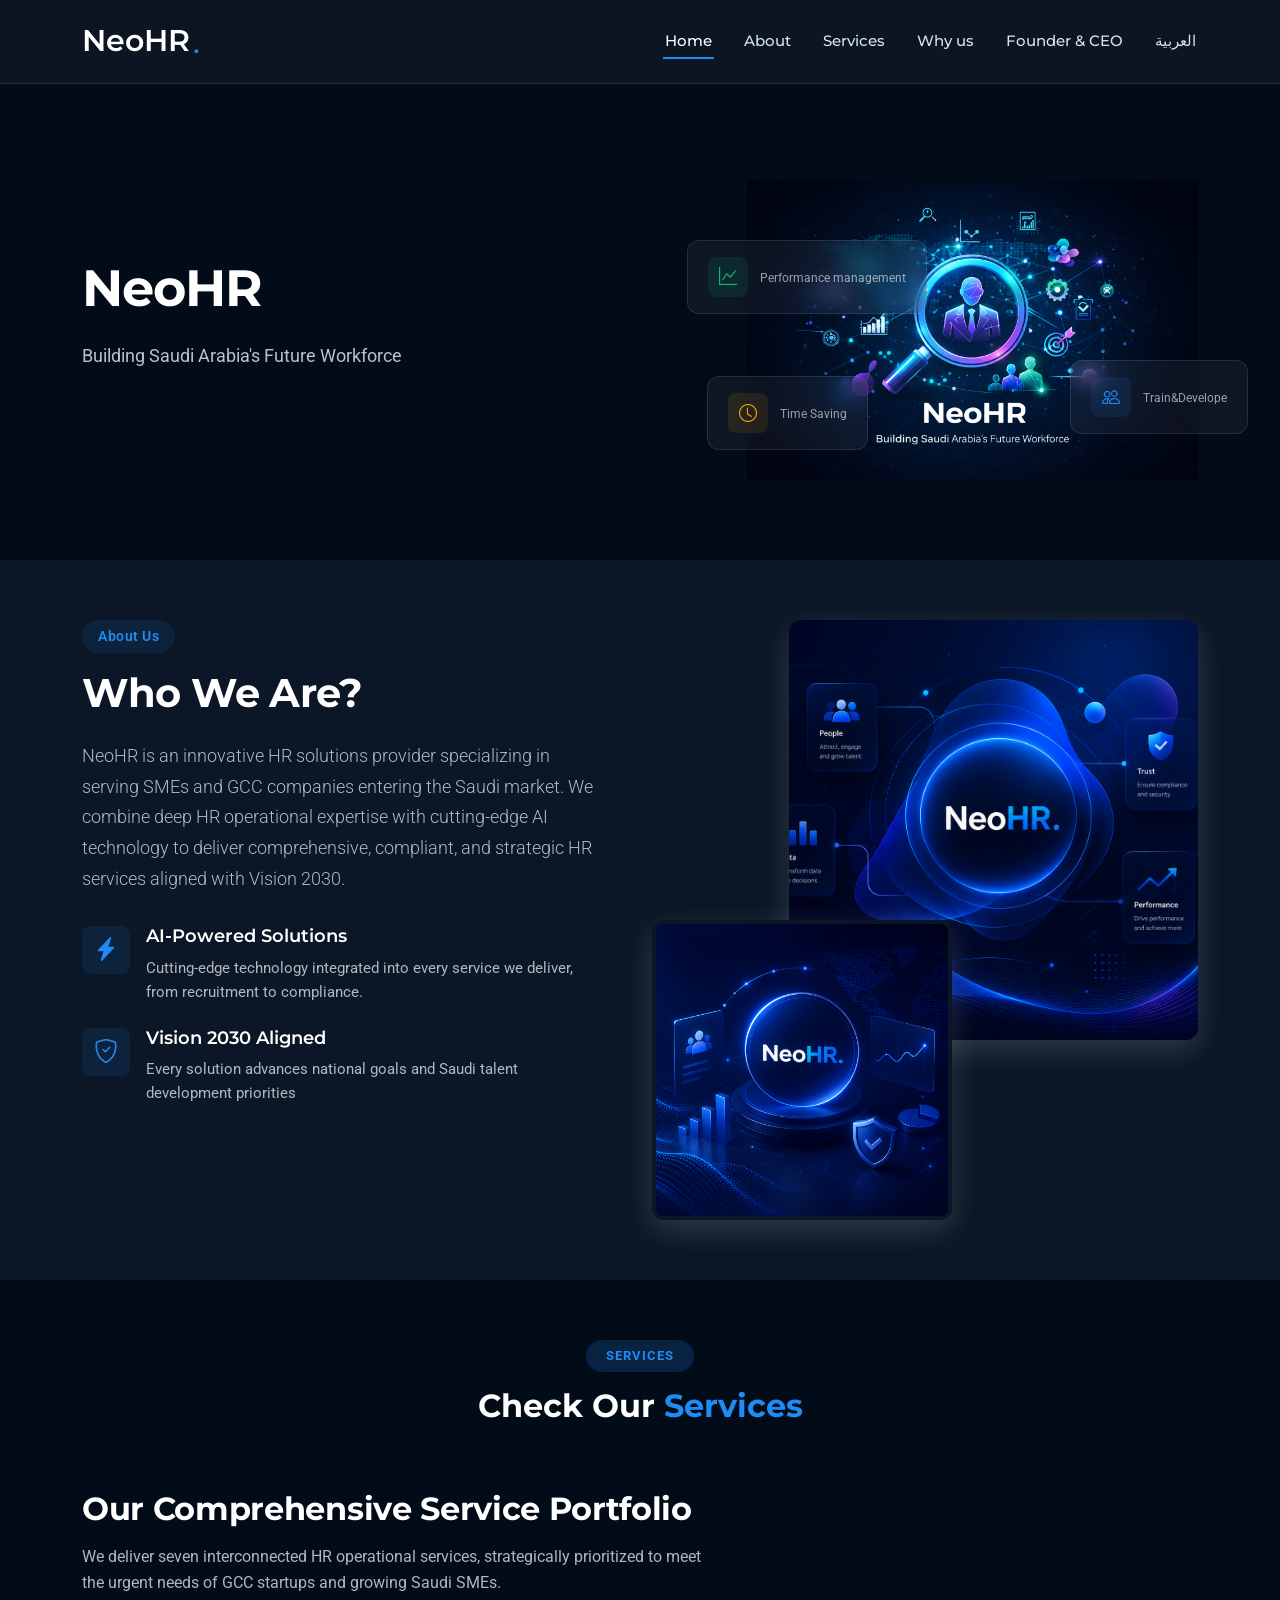
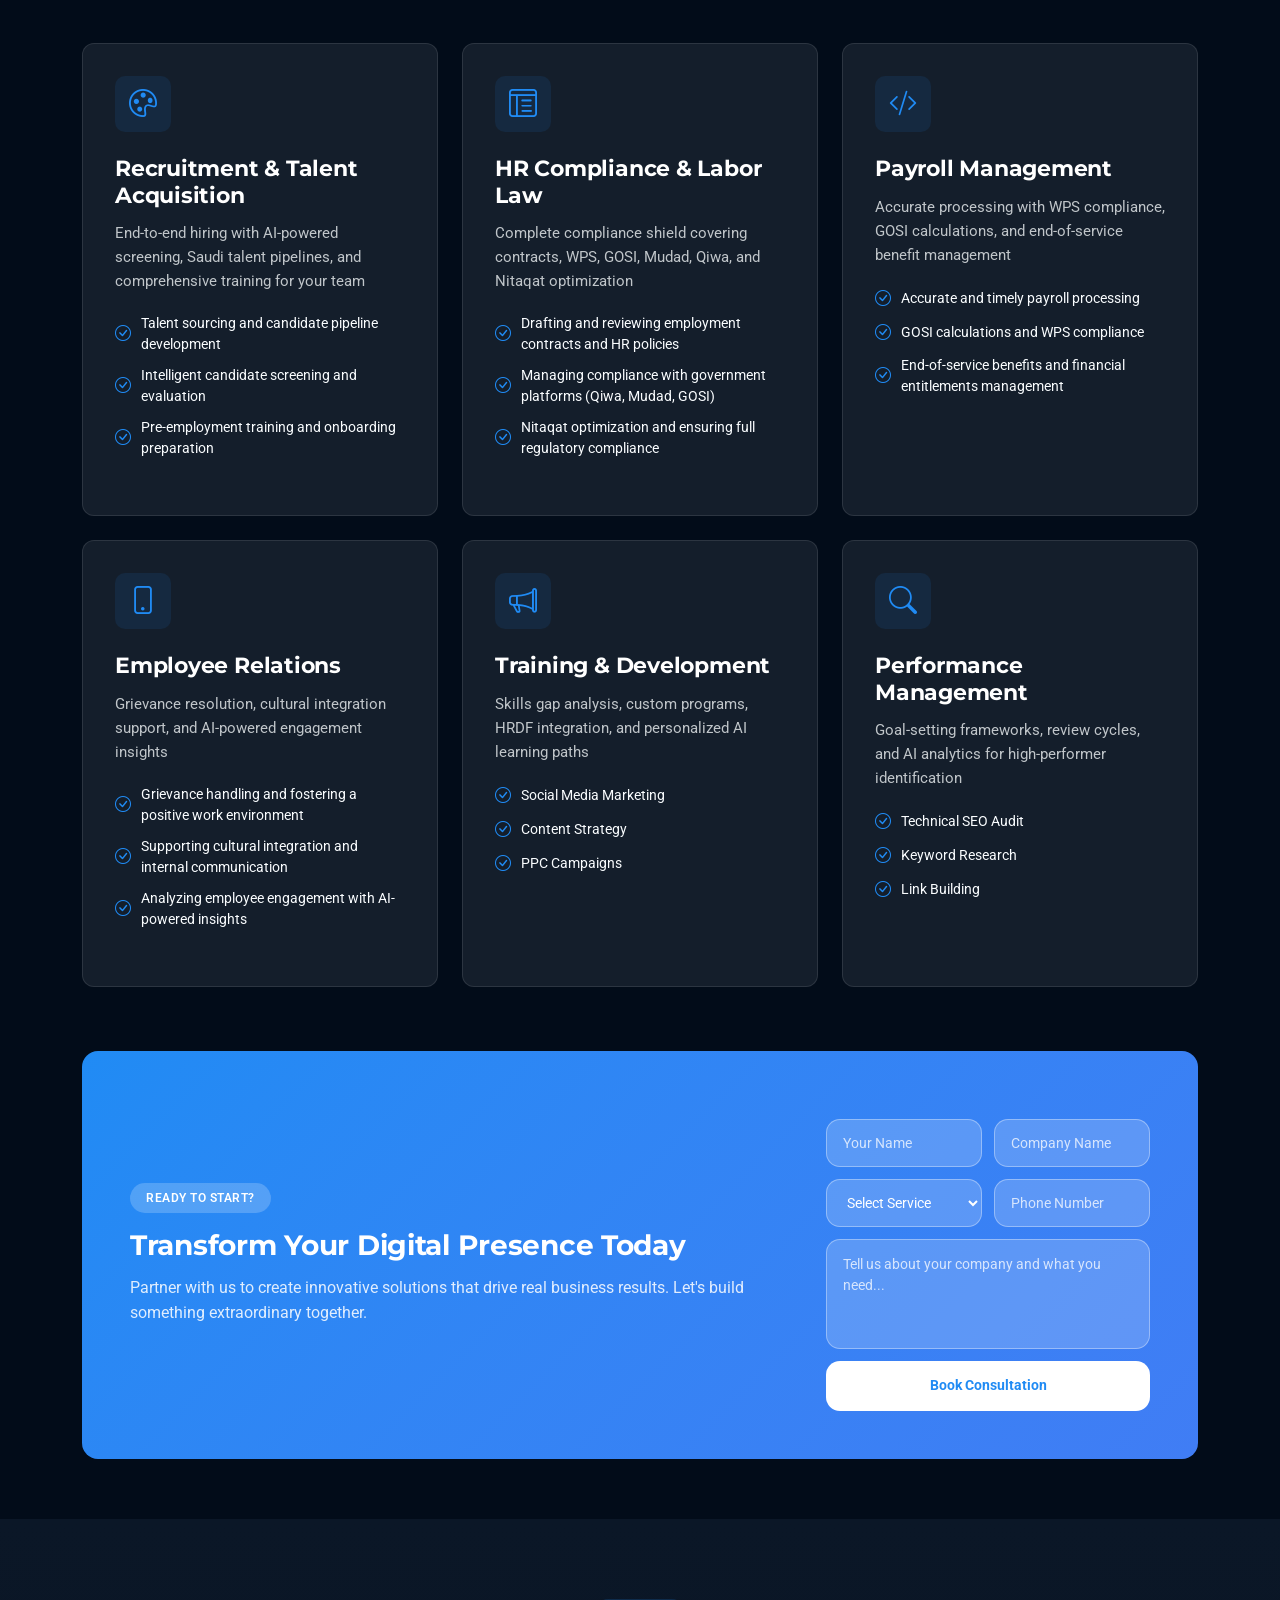
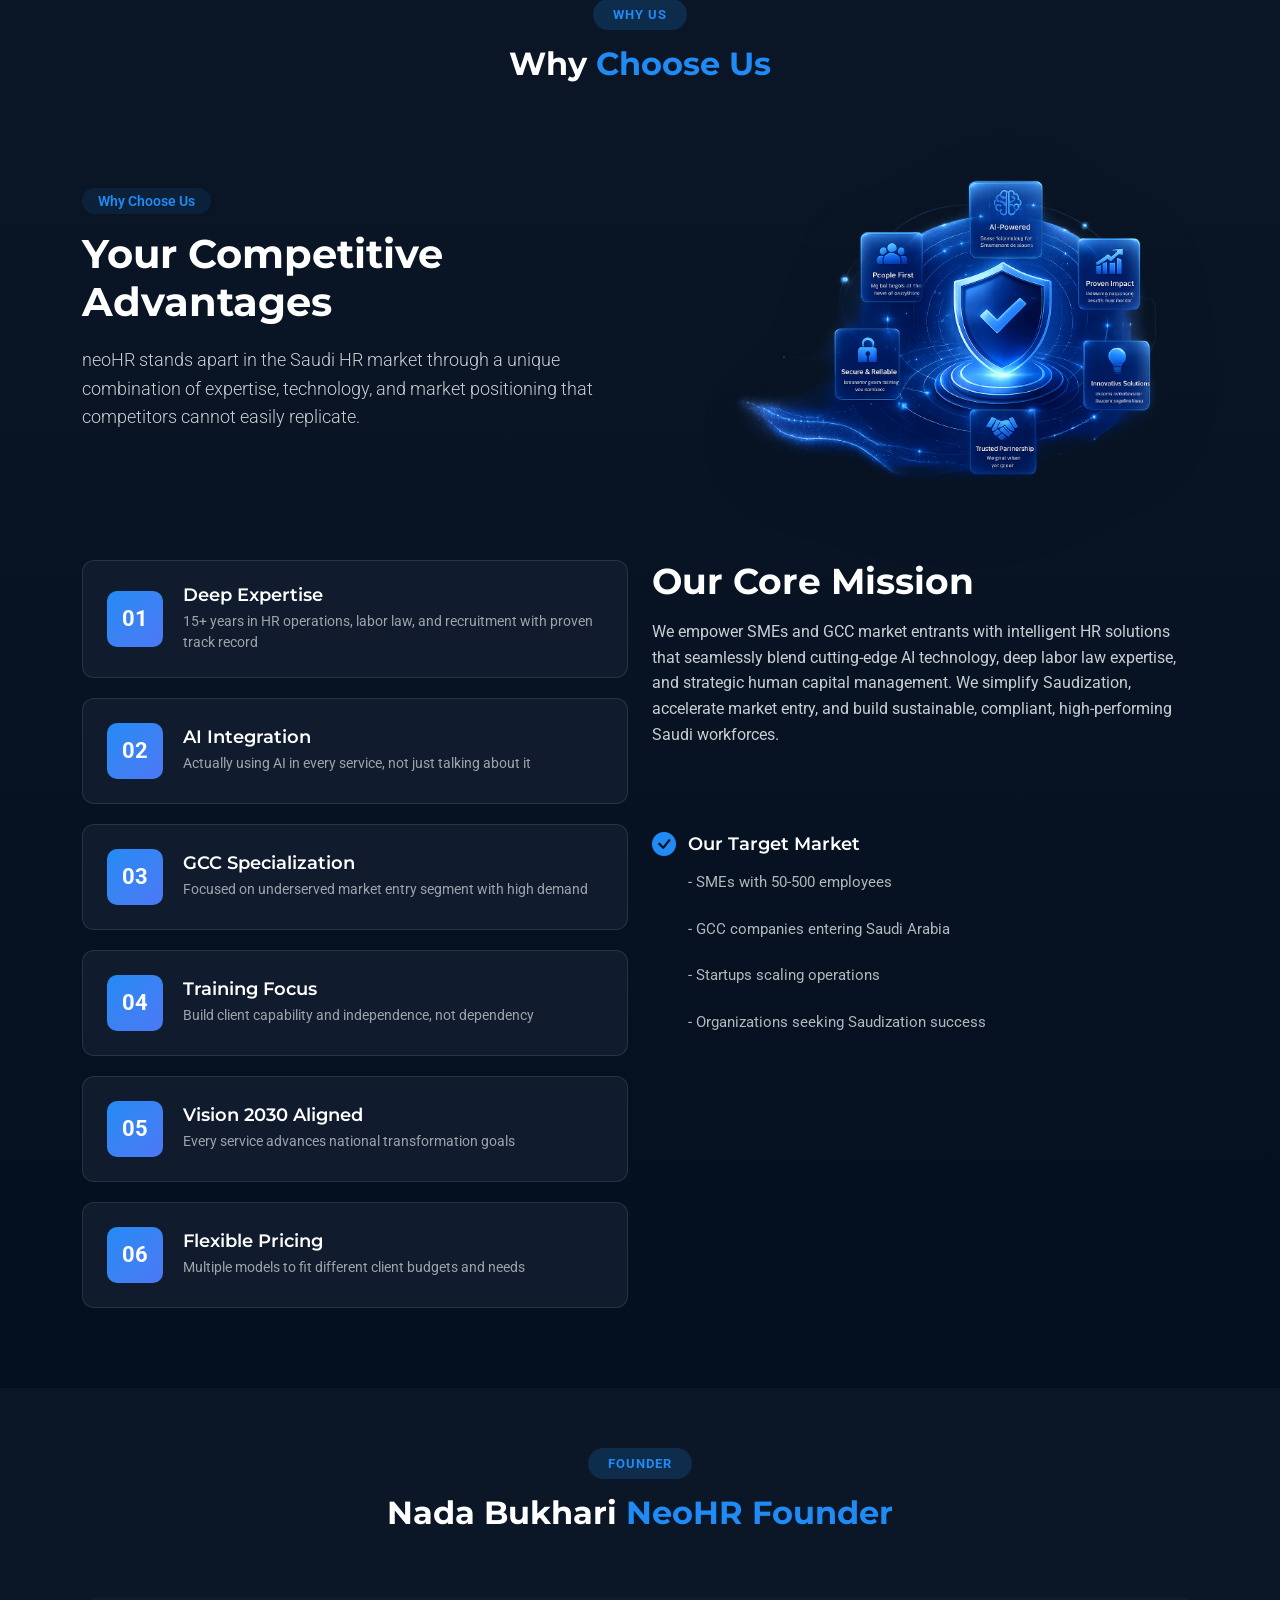
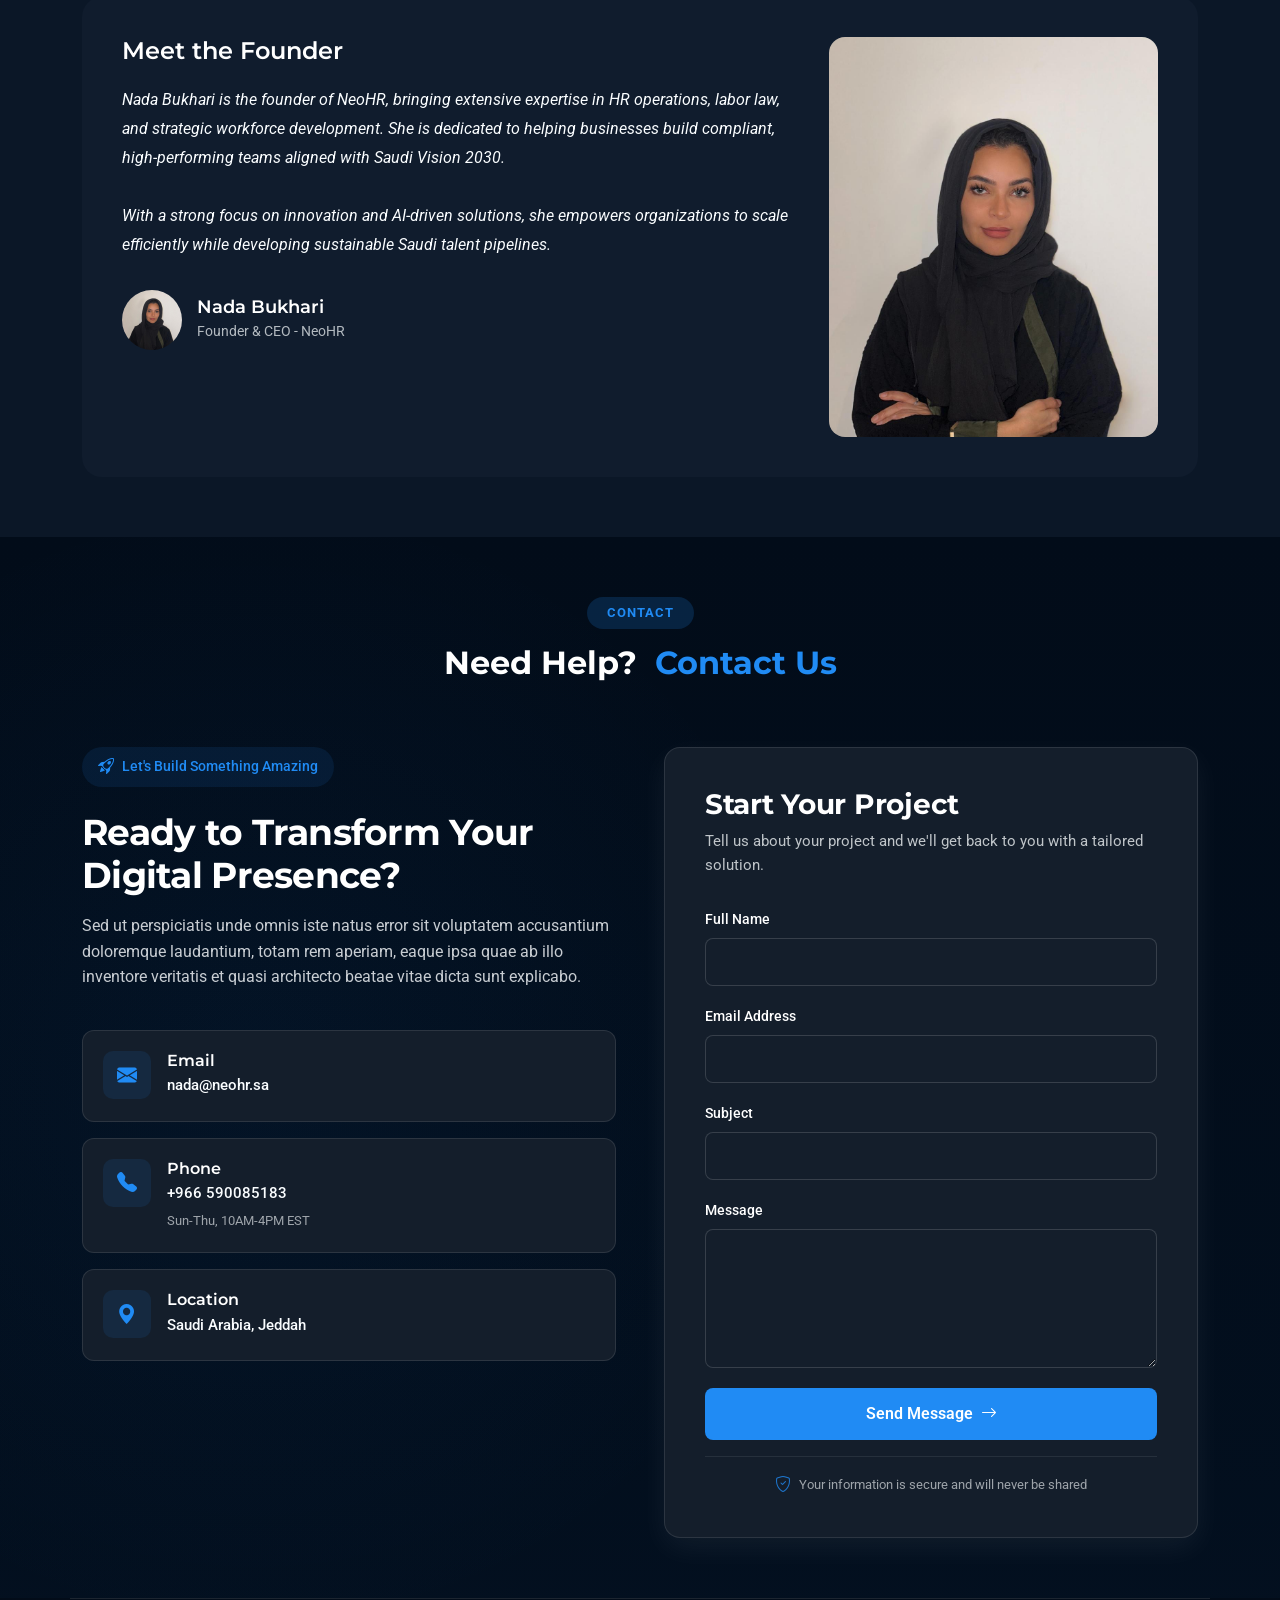
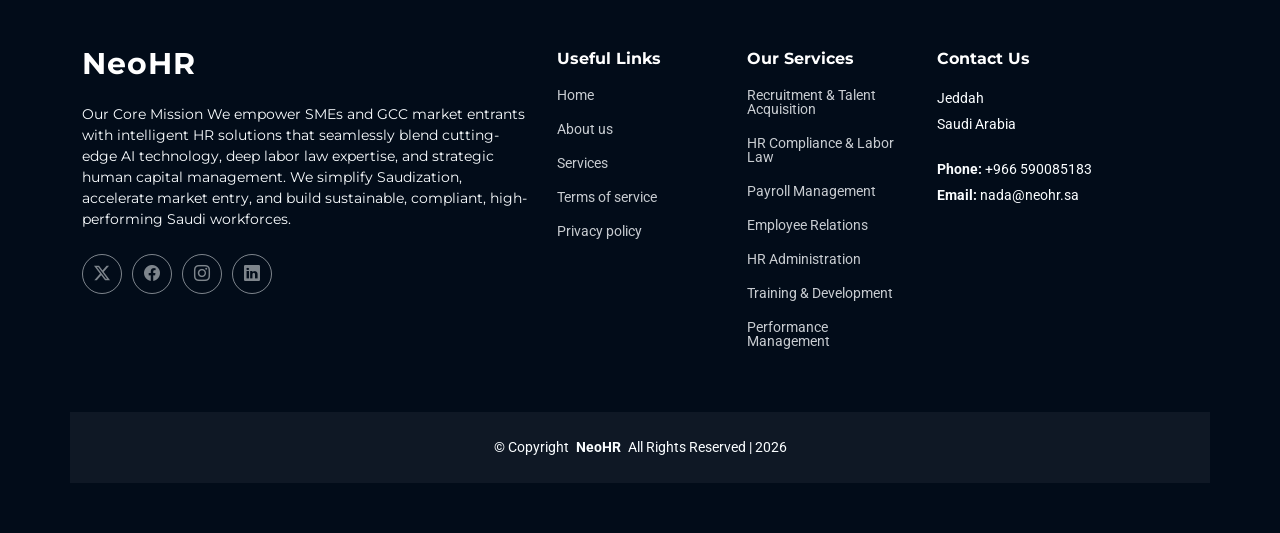
==== index.html @ 1b6a8d52 "Update index.html" ====
<!DOCTYPE html>
<html lang="en">

<head>
  <meta charset="utf-8">
  <meta content="width=device-width, initial-scale=1.0" name="viewport">
  <title>NeoHR</title>
  <meta name="description" content="">
  <meta name="keywords" content="">

  <!-- Favicons -->
  <link href="img/HR-favicon.png" rel="icon">
  <link href="assets/img/apple-touch-icon.png" rel="apple-touch-icon">

  <!-- Fonts -->
  <link href="https://fonts.googleapis.com" rel="preconnect">
  <link href="https://fonts.gstatic.com" rel="preconnect" crossorigin>
  <link
    href="https://fonts.googleapis.com/css2?family=Roboto:ital,wght@0,100;0,300;0,400;0,500;0,700;0,900;1,100;1,300;1,400;1,500;1,700;1,900&family=Montserrat:ital,wght@0,100;0,200;0,300;0,400;0,500;0,600;0,700;0,800;0,900;1,100;1,200;1,300;1,400;1,500;1,600;1,700;1,800;1,900&display=swap"
    rel="stylesheet">

  <!-- Vendor CSS Files -->
  <link href="assets/vendor/bootstrap/css/bootstrap.min.css" rel="stylesheet">
  <link href="assets/vendor/bootstrap-icons/bootstrap-icons.css" rel="stylesheet">
  <link href="assets/vendor/aos/aos.css" rel="stylesheet">
  <link href="assets/vendor/glightbox/css/glightbox.min.css" rel="stylesheet">
  <link href="assets/vendor/swiper/swiper-bundle.min.css" rel="stylesheet">

  <!-- Main CSS File -->
  <link href="css/main.css" rel="stylesheet">

  <!-- =======================================================
  * Template Name: Forma
  * Template URL: https://bootstrapmade.com/forma-bootstrap-agency-template/
  * Updated: Nov 08 2025 with Bootstrap v5.3.8
  * Author: BootstrapMade.com
  * License: https://bootstrapmade.com/license/
  ======================================================== -->
</head>

<body class="index-page">

  <header id="header" class="header d-flex align-items-center sticky-top">
    <div class="container position-relative d-flex align-items-center justify-content-between">

      <a href="index.html" class="logo d-flex align-items-center me-auto me-xl-0">
        <!-- Uncomment the line below if you also wish to use an image logo -->
        <!-- <img src="assets/img/logo.webp" alt=""> -->
        <h1 class="sitename">NeoHR</h1><span>.</span>
      </a>

      <nav id="navmenu" class="navmenu">
        <ul>
          <li><a href="#hero" class="active">Home</a></li>
          <li><a href="#about">About</a></li>
          <li><a href="#services">Services</a></li>
          <li><a href="#why-us">Why us</a></li>
          <li><a href="#Founder">Founder & CEO</a></li>
          <!--<li class="dropdown"><a href="#"><span>Dropdown</span> <i class="bi bi-chevron-down toggle-dropdown"></i></a>
            <ul>
              <li><a href="#">Dropdown 1</a></li>
              <li class="dropdown"><a href="#"><span>Deep Dropdown</span> <i
                    class="bi bi-chevron-down toggle-dropdown"></i></a>
                <ul>
                  <li><a href="#">Deep Dropdown 1</a></li>
                  <li><a href="#">Deep Dropdown 2</a></li>
                  <li><a href="#">Deep Dropdown 3</a></li>
                  <li><a href="#">Deep Dropdown 4</a></li>
                  <li><a href="#">Deep Dropdown 5</a></li>
                </ul>
              </li>
              <li><a href="#">Dropdown 2</a></li>
              <li><a href="#">Dropdown 3</a></li>
              <li><a href="#">Dropdown 4</a></li>
            </ul>!-->
          </li>
          <li>
            <a href="indexArabic.html" class="language-switch">العربية</a>
          </li>

        </ul>


        <i class="mobile-nav-toggle d-xl-none bi bi-list"></i>
      </nav>



    </div>
  </header>

  <main class="main">

    <!-- Hero Section -->
    <section id="hero" class="hero section">

      <div class="container">
        <div class="row align-items-center">
          <div class="col-lg-7" data-aos="fade-up" data-aos-delay="100">
            <div class="hero-content">
              <h1>NeoHR</h1>
              <p>Building Saudi Arabia's Future Workforce</p>
            </div>
          </div>
          <div class="col-lg-5" data-aos="fade-up" data-aos-delay="200">
            <div class="hero-visual">
              <div class="product-mockup">
                <div class="mockup-frame">
                  <img src="img/NeoHR - Heropic.png" alt="Product Dashboard" class="img-fluid">
                </div>
                <div class="floating-card card-1" data-aos="fade-up" data-aos-delay="400">
                  <div class="card-icon">
                    <i class="bi bi-graph-up"></i>
                  </div>
                  <div class="card-content">
                    <!--<div class="card-value">+127%</div>-->
                    <div class="card-label">Performance management</div>
                  </div>
                </div>
                <div class="floating-card card-2" data-aos="fade-up" data-aos-delay="500">
                  <div class="card-icon">
                    <i class="bi bi-people"></i>
                  </div>
                  <div class="card-content">
                    <!--<div class="card-value">2.4k</div>-->
                    <div class="card-label">Train&Develope</div>
                  </div>
                </div>
                <div class="floating-card card-3" data-aos="fade-up" data-aos-delay="600">
                  <div class="card-icon">
                    <i class="bi bi-clock"></i>
                  </div>
                  <div class="card-content">
                    <!--<div class="card-value">40%</div>-->
                    <div class="card-label">Time Saving</div>
                  </div>
                </div>
              </div>
            </div>
          </div>
        </div>
      </div>

      <div class="hero-background">
        <div class="gradient-blob blob-1"></div>
        <div class="gradient-blob blob-2"></div>
        <div class="grid-pattern"></div>
      </div>

    </section><!-- /Hero Section -->

    <!-- About Section -->
    <section id="about" class="about section light-background">

      <div class="container" data-aos="fade-up" data-aos-delay="100">

        <div class="row gy-4">

          <div class="col-lg-6" data-aos="fade-up" data-aos-delay="200">
            <div class="content-wrapper">
              <div class="section-badge">About Us</div>
              <h2>Who We Are?</h2>
              <p class="lead">NeoHR is an innovative HR solutions provider specializing in serving SMEs and GCC
                companies entering the Saudi market. We combine deep HR
                operational expertise with cutting-edge AI technology to deliver comprehensive, compliant, and strategic
                HR services aligned with Vision 2030.</p>

              <!-- <div class="stats-grid">
                <div class="stat-item">
                  <div class="stat-number purecounter" data-purecounter-start="0" data-purecounter-end="150"
                    data-purecounter-duration="1"></div>
                  <div class="stat-label">Projects Delivered</div>
                </div>
                <div class="stat-item">
                  <div class="stat-number purecounter" data-purecounter-start="0" data-purecounter-end="85"
                    data-purecounter-duration="1"></div>
                  <div class="stat-label">Happy Clients</div>
                </div>
                <div class="stat-item">
                  <div class="stat-number purecounter" data-purecounter-start="0" data-purecounter-end="12"
                    data-purecounter-duration="1"></div>
                  <div class="stat-label">Years Experience</div>
                </div>
                <div class="stat-item">
                  <div class="stat-number purecounter" data-purecounter-start="0" data-purecounter-end="95"
                    data-purecounter-duration="1">%</div>
                  <div class="stat-label">Client Retention</div>
                </div>
              </div>-->

              <div class="features-row">
                <div class="feature-item">
                  <div class="feature-icon">
                    <i class="bi bi-lightning-charge-fill"></i>
                  </div>
                  <div class="feature-content">
                    <h4>AI-Powered Solutions</h4>
                    <p>Cutting-edge technology integrated into every service we deliver, from
                      recruitment to compliance.</p>
                  </div>
                </div>
                <div class="feature-item">
                  <div class="feature-icon">
                    <i class="bi bi-shield-check"></i>
                  </div>
                  <div class="feature-content">
                    <h4>Vision 2030 Aligned</h4>
                    <p>Every solution advances national goals and Saudi talent development
                      priorities</p>
                  </div>
                </div>
              </div>


            </div>
          </div>

          <div class="col-lg-6" data-aos="fade-up" data-aos-delay="300">
            <div class="image-stack">
              <div class="image-card image-primary">
                <img src="img/aboutpic-3.png" alt="Team collaboration" class="img-fluid">
              </div>
              <div class="image-card image-secondary">
                <img src="img/aboutpic-2.png" alt="Digital workspace" class="img-fluid">
              </div>
              <!--<div class="floating-badge">
                <div class="badge-icon">
                  <i class="bi bi-award-fill"></i>
                </div>
                <div class="badge-text">
                  <div class="badge-title">Award Winning</div>
                  <div class="badge-subtitle">Digital Agency 2024</div>
                </div>-->
            </div>
          </div>
        </div>

      </div>

      </div>

    </section><!-- /About Section -->

    <!-- Services Section -->
    <section id="services" class="services section">

      <!-- Section Title -->
      <div class="container section-title" data-aos="fade-up">
        <h2>Services</h2>
        <div><span>Check Our</span> <span class="description-title">Services</span></div>
      </div><!-- End Section Title -->

      <div class="container" data-aos="fade-up" data-aos-delay="100">

        <div class="section-intro">
          <div class="row align-items-center">
            <div class="col-lg-7">
              <h2 class="intro-title">Our Comprehensive Service Portfolio</h2>
              <p class="intro-text">We deliver seven interconnected HR operational services, strategically prioritized
                to meet the urgent needs of GCC startups and growing Saudi SMEs.</p>
            </div>
          </div>
        </div>

        <div class="row gy-4">
          <div class="col-lg-4 col-md-6" data-aos="fade-up" data-aos-delay="150">
            <div class="service-item">
              <div class="service-header">
                <div class="icon-wrapper">
                  <i class="bi bi-palette"></i>
                </div>
                <!--<span class="badge-popular">Popular</span>-->
              </div>
              <h3>Recruitment & Talent Acquisition</h3>
              <p>End-to-end hiring with AI-powered screening,
                Saudi talent pipelines, and comprehensive
                training for your team</p>
              <ul class="feature-list">
                <li><i class="bi bi-check-circle"></i> Talent sourcing and candidate pipeline development</li>
                <li><i class="bi bi-check-circle"></i> Intelligent candidate screening and evaluation</li>
                <li><i class="bi bi-check-circle"></i> Pre-employment training and onboarding preparation</li>
              </ul>
              <!--<a href="service-details.html" class="service-cta">
                <span>Explore Service</span>
                <i class="bi bi-arrow-right"></i>
              </a>-->
            </div>
          </div>

          <div class="col-lg-4 col-md-6" data-aos="fade-up" data-aos-delay="200">
            <div class="service-item">
              <div class="service-header">
                <div class="icon-wrapper">
                  <i class="bi bi-layout-text-window-reverse"></i>
                </div>
              </div>
              <h3>HR Compliance & Labor Law</h3>
              <p>Complete compliance shield covering contracts,
                WPS, GOSI, Mudad, Qiwa, and Nitaqat
                optimization</p>
              <ul class="feature-list">
                <li><i class="bi bi-check-circle"></i> Drafting and reviewing employment contracts and HR policies</li>
                <li><i class="bi bi-check-circle"></i> Managing compliance with government platforms (Qiwa, Mudad, GOSI)
                </li>
                <li><i class="bi bi-check-circle"></i> Nitaqat optimization and ensuring full regulatory compliance</li>
              </ul>
              <!--<a href="service-details.html" class="service-cta">
                <span>Explore Service</span>
                <i class="bi bi-arrow-right"></i>
              </a>-->
            </div>
          </div>

          <div class="col-lg-4 col-md-6" data-aos="fade-up" data-aos-delay="250">
            <div class="service-item">
              <div class="service-header">
                <div class="icon-wrapper">
                  <i class="bi bi-code-slash"></i>
                </div>
              </div>
              <h3>Payroll Management</h3>
              <p>Accurate processing with WPS compliance, GOSI
                calculations, and end-of-service benefit
                management</p>
              <ul class="feature-list">
                <li><i class="bi bi-check-circle"></i> Accurate and timely payroll processing</li>
                <li><i class="bi bi-check-circle"></i> GOSI calculations and WPS compliance</li>
                <li><i class="bi bi-check-circle"></i> End-of-service benefits and financial entitlements management
                </li>
              </ul>
              <!--<a href="service-details.html" class="service-cta">
                <span>Explore Service</span>
                <i class="bi bi-arrow-right"></i>
              </a>-->
            </div>
          </div>

          <div class="col-lg-4 col-md-6" data-aos="fade-up" data-aos-delay="150">
            <div class="service-item">
              <div class="service-header">
                <div class="icon-wrapper">
                  <i class="bi bi-phone"></i>
                </div>
              </div>
              <h3>Employee Relations</h3>
              <p>Grievance resolution, cultural integration support,
                and AI-powered engagement insights</p>
              <ul class="feature-list">
                <li><i class="bi bi-check-circle"></i> Grievance handling and fostering a positive work environment</li>
                <li><i class="bi bi-check-circle"></i> Supporting cultural integration and internal communication</li>
                <li><i class="bi bi-check-circle"></i> Analyzing employee engagement with AI-powered insights</li>
              </ul>
              <!--<a href="service-details.html" class="service-cta">
                <span>Explore Service</span>
                <i class="bi bi-arrow-right"></i>
              </a>-->
            </div>
          </div>

          <div class="col-lg-4 col-md-6" data-aos="fade-up" data-aos-delay="200">
            <div class="service-item">
              <div class="service-header">
                <div class="icon-wrapper">
                  <i class="bi bi-megaphone"></i>
                </div>
              </div>
              <h3>Training & Development</h3>
              <p>Skills gap analysis, custom programs, HRDF
                integration, and personalized AI learning paths</p>
              <ul class="feature-list">
                <li><i class="bi bi-check-circle"></i> Social Media Marketing</li>
                <li><i class="bi bi-check-circle"></i> Content Strategy</li>
                <li><i class="bi bi-check-circle"></i> PPC Campaigns</li>
              </ul>
              <!--<a href="service-details.html" class="service-cta">
                <span>Explore Service</span>
                <i class="bi bi-arrow-right"></i>
              </a>-->
            </div>
          </div>

          <div class="col-lg-4 col-md-6" data-aos="fade-up" data-aos-delay="250">
            <div class="service-item">
              <div class="service-header">
                <div class="icon-wrapper">
                  <i class="bi bi-search"></i>
                </div>
              </div>
              <h3>Performance Management</h3>
              <p>Goal-setting frameworks, review cycles, and AI
                analytics for high-performer identification</p>
              <ul class="feature-list">
                <li><i class="bi bi-check-circle"></i> Technical SEO Audit</li>
                <li><i class="bi bi-check-circle"></i> Keyword Research</li>
                <li><i class="bi bi-check-circle"></i> Link Building</li>
              </ul>
              <!--<a href="service-details.html" class="service-cta">
                <span>Explore Service</span>
                <i class="bi bi-arrow-right"></i>
              </a>-->
            </div>
          </div>

        </div>

        <div class="cta-banner" data-aos="fade-up" data-aos-delay="300">
          <div class="row align-items-center">
            <div class="col-lg-8">
              <div class="cta-content">
                <div class="cta-badge">Ready to Start?</div>
                <h3>Transform Your Digital Presence Today</h3>
                <p>Partner with us to create innovative solutions that drive real business results. Let's build
                  something extraordinary together.</p>
              </div>
            </div>
            <div class="col-lg-4 text-lg-end">
              <!--<a href="service-details.html" class="btn-primary">Get Started <i class="bi bi-arrow-right"></i></a>-->
              <div class="consultation-form">
                <input type="text" id="consult-name" placeholder="Your Name">
                <input type="text" id="consult-company" placeholder="Company Name">

                <select id="consult-service">
                  <option value="">Select Service</option>
                  <option>Recruitment & Talent Acquisition</option>
                  <option>HR Compliance & Labor Law</option>
                  <option>Payroll Management</option>
                  <option>Employee Relations</option>
                  <option>Training & Development</option>
                  <option>Performance Management</option>
                </select>

                <input type="tel" id="consult-phone" placeholder="Phone Number">

                <textarea id="consult-details" placeholder="Tell us about your company and what you need..."></textarea>

                <button onclick="sendConsultation()">Book Consultation</button>
              </div>
            </div>
          </div>
        </div>

      </div>

    </section><!-- /Services Section -->


    <!-- Why Us Section -->
    <section id="why-us" class="why-us section light-background">

      <!-- Section Title -->
      <div class="container section-title" data-aos="fade-up">
        <h2>Why Us</h2>
        <div><span>Why</span> <span class="description-title">Choose Us</span></div>
      </div><!-- End Section Title -->

      <div class="container" data-aos="fade-up" data-aos-delay="100">

        <div class="row align-items-center mb-5">
          <div class="col-lg-6" data-aos="fade-right" data-aos-delay="200">
            <div class="intro-content">
              <span class="badge">Why Choose Us</span>
              <h2>Your Competitive Advantages</h2>
              <p class="lead">neoHR stands apart in the Saudi HR market through a unique combination of expertise,
                technology, and market positioning that competitors cannot
                easily replicate.</p>
              <div class="stats-grid">
                <!--<div class="stat-item">
                  <div class="stat-number" data-purecounter-start="0" data-purecounter-end="150"
                    data-purecounter-duration="2">150</div>
                  <div class="stat-label">Projects Delivered</div>
                </div>
                <div class="stat-item">
                  <div class="stat-number" data-purecounter-start="0" data-purecounter-end="98"
                    data-purecounter-duration="2">98</div>
                  <div class="stat-label">% Client Retention</div>
                </div>
                <div class="stat-item">
                  <div class="stat-number" data-purecounter-start="0" data-purecounter-end="250"
                    data-purecounter-duration="2">250</div>
                  <div class="stat-label">% Avg ROI Increase</div>
                </div>-->
              </div>
            </div>
          </div>

          <div class="col-lg-6" data-aos="fade-left" data-aos-delay="300">
            <div class="showcase-image">
              <img src="img/whyChooseUs-pic.png" alt="Digital Solutions" class="img-fluid">
            </div>
          </div>
        </div>


        <div class="row align-items-start">

          <!-- LEFT: Boxes -->
          <div class="col-lg-6" data-aos="fade-right" data-aos-delay="300">
            <div class="process-visual">
              <div class="process-step" data-aos="fade-up" data-aos-delay="400">
                <div class="step-number">01</div>
                <div class="step-content">
                  <h6>Deep Expertise</h6>
                  <p>15+ years in HR operations, labor law, and recruitment with proven track record</p>
                </div>
              </div>

              <div class="process-step" data-aos="fade-up" data-aos-delay="450">
                <div class="step-number">02</div>
                <div class="step-content">
                  <h6>AI Integration</h6>
                  <p>Actually using AI in every service, not just talking about it</p>
                </div>
              </div>

              <div class="process-step" data-aos="fade-up" data-aos-delay="500">
                <div class="step-number">03</div>
                <div class="step-content">
                  <h6>GCC Specialization</h6>
                  <p>Focused on underserved market entry segment with high demand</p>
                </div>
              </div>

              <div class="process-step" data-aos="fade-up" data-aos-delay="550">
                <div class="step-number">04</div>
                <div class="step-content">
                  <h6>Training Focus</h6>
                  <p>Build client capability and independence, not dependency</p>
                </div>
              </div>

              <div class="process-step" data-aos="fade-up" data-aos-delay="600">
                <div class="step-number">05</div>
                <div class="step-content">
                  <h6>Vision 2030 Aligned</h6>
                  <p>Every service advances national transformation goals</p>
                </div>
              </div>

              <div class="process-step" data-aos="fade-up" data-aos-delay="650">
                <div class="step-number">06</div>
                <div class="step-content">
                  <h6>Flexible Pricing</h6>
                  <p>Multiple models to fit different client budgets and needs</p>
                </div>
              </div>
            </div>
          </div>

          <!-- RIGHT: Our Core Capabilities -->
          <div class="col-lg-6" data-aos="fade-left" data-aos-delay="200">
            <div class="capabilities-content">
              <h3>Our Core Mission</h3>
              <p>We empower SMEs and GCC market entrants with intelligent HR solutions
                that seamlessly blend cutting-edge AI technology, deep labor law
                expertise, and strategic human capital management.
                We simplify Saudization, accelerate market entry, and build sustainable,
                compliant, high-performing Saudi workforces.</p><br><br>

              <div class="capability-list">
                <div class="capability-item">
                  <div class="capability-header">
                    <i class="bi bi-check-circle-fill"></i>
                    <h5>Our Target Market</h5>
                  </div>
                  <p>- SMEs with 50-500 employees</p><br>
                  <p>- GCC companies entering Saudi Arabia</p><br>
                  <p>- Startups scaling operations</p><br>
                  <p>- Organizations seeking Saudization success</p>
                </div>


                <!--<div class="cta-buttons">
        <a href="#" class="btn btn-primary">Start Your Project</a>
        <a href="#" class="btn btn-secondary">View Case Studies</a>
      </div>-->
              </div>
            </div>

          </div>

    </section><!-- /Why Us Section -->

    <!-- Testimonials Section -->
    <section id="testimonials" class="testimonials section light-background">

      <!-- Section Title -->
      <div id="Founder" class="container section-title" data-aos="fade-up">
        <h2>Founder</h2>
        <div><span>Nada Bukhari</span> <span class="description-title">NeoHR Founder</span></div>
      </div><!-- End Section Title -->

      <div class="container" data-aos="fade-up" data-aos-delay="100">

        <div class="testimonial-item">
          <div class="row">

            <div class="col-lg-8">
              <h2>Meet the Founder</h2>

              <p>
                Nada Bukhari is the founder of NeoHR, bringing extensive expertise in HR operations,
                labor law, and strategic workforce development. She is dedicated to helping businesses
                build compliant, high-performing teams aligned with Saudi Vision 2030.
              </p>

              <p>
                With a strong focus on innovation and AI-driven solutions, she empowers organizations
                to scale efficiently while developing sustainable Saudi talent pipelines.
              </p>

              <div class="profile d-flex align-items-center">
                <img src="img/nadaBukhari-pic.jpeg" class="profile-img" alt="">
                <div class="profile-info">
                  <h3>Nada Bukhari</h3>
                  <span>Founder & CEO - NeoHR</span>
                </div>
              </div>
            </div>

            <div class="col-lg-4 d-none d-lg-block">
              <div class="featured-img-wrapper">
                <img src="img/nadaBukhari-pic.jpeg" class="featured-img" alt="">
              </div>
            </div>

          </div>
        </div>
      </div><!-- End Testimonial Item -->
    </section><!-- /Testimonials Section -->

    <!-- Team Section -->
    <!--<section id="team" class="team section">-->
    <!-- Section Title -->
    <!--<div class="container section-title" data-aos="fade-up">
        <h2>Team</h2>
        <div><span>Check Our</span> <span class="description-title">Team</span></div>
      </div>< End Section Title 

      <div class="container" data-aos="fade-up" data-aos-delay="100">

        <div class="team-header" data-aos="fade-up" data-aos-delay="200">
          <div class="row align-items-center">
            <div class="col-lg-6">
              <h2>Our Professional Team</h2>
              <p>Lorem ipsum dolor sit amet, consectetur adipiscing elit. Ut elit tellus luctus nec ullamcorper mattis
                pulvinar dapibus leo.</p>
            </div>
            <div class="col-lg-6 d-flex justify-content-lg-end">
              <div class="team-controls">
                <button class="team-control-btn team-prev"><i class="bi bi-chevron-left"></i></button>
                <button class="team-control-btn team-next"><i class="bi bi-chevron-right"></i></button>
              </div>
            </div>
          </div>
        </div>

        <div class="team-slider swiper init-swiper" data-aos="fade-up" data-aos-delay="300">
          <script type="application/json" class="swiper-config">
            {
              "loop": true,
              "speed": 700,
              "autoplay": {
                "delay": 5000
              },
              "slidesPerView": 1,
              "spaceBetween": 30,
              "navigation": {
                "nextEl": ".team-next",
                "prevEl": ".team-prev"
              },
              "breakpoints": {
                "576": {
                  "slidesPerView": 2,
                  "spaceBetween": 20
                },
                "992": {
                  "slidesPerView": 3,
                  "spaceBetween": 30
                },
                "1200": {
                  "slidesPerView": 4,
                  "spaceBetween": 30
                }
              }
            }
          </script>
          <div class="swiper-wrapper">

            <div class="swiper-slide">
              <div class="team-member">
                <div class="member-image">
                  <img src="/img/person/person-m-3.webp" class="img-fluid" alt="" loading="lazy">
                  <div class="member-social">
                    <a href="#"><i class="bi bi-twitter-x"></i></a>
                    <a href="#"><i class="bi bi-facebook"></i></a>
                    <a href="#"><i class="bi bi-instagram"></i></a>
                    <a href="#"><i class="bi bi-linkedin"></i></a>
                  </div>
                </div>
                <div class="member-content">
                  <h3>Marcus Wilson</h3>
                  <span>Chief Technology Officer</span>
                  <p>Lorem ipsum dolor sit amet, consectetur adipiscing elit. Ut elit tellus, luctus nec.</p>
                </div>
              </div>
            </div> End slide item 

            <div class="swiper-slide">
              <div class="team-member">
                <div class="member-image">
                  <img src="/img/person/person-f-5.webp" class="img-fluid" alt="" loading="lazy">
                  <div class="member-social">
                    <a href="#"><i class="bi bi-twitter-x"></i></a>
                    <a href="#"><i class="bi bi-facebook"></i></a>
                    <a href="#"><i class="bi bi-instagram"></i></a>
                    <a href="#"><i class="bi bi-linkedin"></i></a>
                  </div>
                </div>
                <div class="member-content">
                  <h3>Sophia Reynolds</h3>
                  <span>Product Designer</span>
                  <p>Duis aute irure dolor in reprehenderit in voluptate velit esse cillum dolore eu fugiat.</p>
                </div>
              </div>
            </div> End slide item 

            <div class="swiper-slide">
              <div class="team-member">
                <div class="member-image">
                  <img src="/img/person/person-m-8.webp" class="img-fluid" alt="" loading="lazy">
                  <div class="member-social">
                    <a href="#"><i class="bi bi-twitter-x"></i></a>
                    <a href="#"><i class="bi bi-facebook"></i></a>
                    <a href="#"><i class="bi bi-instagram"></i></a>
                    <a href="#"><i class="bi bi-linkedin"></i></a>
                  </div>
                </div>
                <div class="member-content">
                  <h3>Daniel Chen</h3>
                  <span>Marketing Specialist</span>
                  <p>Excepteur sint occaecat cupidatat non proident, sunt in culpa qui officia deserunt.</p>
                </div>
              </div>
            </div> End slide item 

            <div class="swiper-slide">
              <div class="team-member">
                <div class="member-image">
                  <img src="/img/person/person-f-9.webp" class="img-fluid" alt="" loading="lazy">
                  <div class="member-social">
                    <a href="#"><i class="bi bi-twitter-x"></i></a>
                    <a href="#"><i class="bi bi-facebook"></i></a>
                    <a href="#"><i class="bi bi-instagram"></i></a>
                    <a href="#"><i class="bi bi-linkedin"></i></a>
                  </div>
                </div>
                <div class="member-content">
                  <h3>Olivia Thompson</h3>
                  <span>Lead Developer</span>
                  <p>Sed ut perspiciatis unde omnis iste natus error sit voluptatem accusantium doloremque.</p>
                </div>
              </div>
            </div> End slide item 

            <div class="swiper-slide">
              <div class="team-member">
                <div class="member-image">
                  <img src="/img/person/person-m-12.webp" class="img-fluid" alt="" loading="lazy">
                  <div class="member-social">
                    <a href="#"><i class="bi bi-twitter-x"></i></a>
                    <a href="#"><i class="bi bi-facebook"></i></a>
                    <a href="#"><i class="bi bi-instagram"></i></a>
                    <a href="#"><i class="bi bi-linkedin"></i></a>
                  </div>
                </div>
                <div class="member-content">
                  <h3>Jason Parker</h3>
                  <span>UI/UX Designer</span>
                  <p>Nemo enim ipsam voluptatem quia voluptas sit aspernatur aut odit aut fugit, sed quia.</p>
                </div>
              </div>
            </div> End slide item 

            <div class="swiper-slide">
              <div class="team-member">
                <div class="member-image">
                  <img src="/img/person/person-f-7.webp" class="img-fluid" alt="" loading="lazy">
                  <div class="member-social">
                    <a href="#"><i class="bi bi-twitter-x"></i></a>
                    <a href="#"><i class="bi bi-facebook"></i></a>
                    <a href="#"><i class="bi bi-instagram"></i></a>
                    <a href="#"><i class="bi bi-linkedin"></i></a>
                  </div>
                </div>
                <div class="member-content">
                  <h3>Emily Rodriguez</h3>
                  <span>Project Manager</span>
                  <p>At vero eos et accusamus et iusto odio dignissimos ducimus qui blanditiis praesentium.</p>
                </div>
              </div>
            </div> End slide item 

          </div>
        </div>

      </div>
    </section> /Team Section -->

    <!-- Contact Section -->
    <section id="contact" class="contact section">

      <!-- Section Title -->
      <div class="container section-title" data-aos="fade-up">
        <h2>Contact</h2>
        <div><span>Need Help?&nbsp;</span> <span class="description-title">Contact Us</span></div>
      </div><!-- End Section Title -->

      <div class="container">

        <div class="row g-5 align-items-stretch">

          <!-- LEFT COLUMN -->
          <div class="col-lg-6 d-flex flex-column">
            <div class="contact-intro">
              <div class="intro-badge">
                <i class="bi bi-rocket-takeoff"></i>
                <span>Let's Build Something Amazing</span>
              </div>
              <h2>Ready to Transform Your Digital Presence?</h2>
              <p>
                Sed ut perspiciatis unde omnis iste natus error sit voluptatem accusantium doloremque laudantium, totam
                rem aperiam, eaque ipsa quae ab illo inventore veritatis et quasi architecto beatae vitae dicta sunt
                explicabo.
              </p>
            </div>

            <div class="contact-channels">
              <div class="channel-card">
                <div class="channel-icon">
                  <i class="bi bi-envelope-fill"></i>
                </div>
                <div class="channel-info">
                  <h5>Email</h5>
                  <p>nada@neohr.sa</p>
                </div>
              </div>

              <div class="channel-card">
                <div class="channel-icon">
                  <i class="bi bi-telephone-fill"></i>
                </div>
                <div class="channel-info">
                  <h5>Phone</h5>
                  <p>+966 590085183</p>
                  <span class="channel-meta">Sun-Thu, 10AM-4PM EST</span>
                </div>
              </div>

              <div class="channel-card">
                <div class="channel-icon">
                  <i class="bi bi-geo-alt-fill"></i>
                </div>
                <div class="channel-info">
                  <h5>Location</h5>
                  <p>Saudi Arabia, Jeddah</p>
                </div>
              </div>
            </div>
          </div>

          <!-- RIGHT COLUMN -->
          <div class="col-lg-6 d-flex">
            <div class="form-wrapper w-100">
              <div class="form-header">
                <h3>Start Your Project</h3>
                <p>Tell us about your project and we'll get back to you with a tailored solution.</p>
              </div>

              <form action="forms/contact.php" method="post" class="php-email-form">
                <div class="form-group">
                  <label>Full Name</label>
                  <input type="text" name="name" class="form-control" required="">
                </div>

                <div class="form-group">
                  <label>Email Address</label>
                  <input type="email" name="email" class="form-control" required="">
                </div>

                <div class="form-group">
                  <label>Subject</label>
                  <input type="text" name="subject" class="form-control" required="">
                </div>

                <div class="form-group">
                  <label>Message</label>
                  <textarea name="message" class="form-control" rows="5" required=""></textarea>
                </div>

                <div class="loading">Loading</div>
                <div class="error-message"></div>
                <div class="sent-message">Your message has been sent. Thank you!</div>

                <button type="submit" class="submit-btn">
                  <span>Send Message</span>
                  <i class="bi bi-arrow-right"></i>
                </button>

                <div class="form-footer">
                  <i class="bi bi-shield-check"></i>
                  <span>Your information is secure and will never be shared</span>
                </div>
              </form>
            </div>
          </div>

        </div>

      </div>

    </section><!-- /Contact Section -->

  </main>

  <footer id="footer" class="footer">

    <div class="container footer-top">
      <div class="row gy-4">
        <div class="col-lg-5 col-md-12 footer-about">
          <a href="index.html" class="logo d-flex align-items-center">
            <span class="sitename">NeoHR</span>
          </a>
          <p>Our Core Mission
            We empower SMEs and GCC market entrants with intelligent HR solutions
            that seamlessly blend cutting-edge AI technology, deep labor law
            expertise, and strategic human capital management.
            We simplify Saudization, accelerate market entry, and build sustainable,
            compliant, high-performing Saudi workforces.</p>
          <div class="social-links d-flex mt-4">
            <a href=""><i class="bi bi-twitter-x"></i></a>
            <a href=""><i class="bi bi-facebook"></i></a>
            <a href=""><i class="bi bi-instagram"></i></a>
            <a href=""><i class="bi bi-linkedin"></i></a>
          </div>
        </div>

        <div class="col-lg-2 col-6 footer-links">
          <h4>Useful Links</h4>
          <ul>
            <li><a href="#">Home</a></li>
            <li><a href="#">About us</a></li>
            <li><a href="#">Services</a></li>
            <li><a href="#">Terms of service</a></li>
            <li><a href="#">Privacy policy</a></li>
          </ul>
        </div>

        <div class="col-lg-2 col-6 footer-links">
          <h4>Our Services</h4>
          <ul>
            <li><a href="#">Recruitment & Talent Acquisition</a></li>
            <li><a href="#">HR Compliance & Labor Law</a></li>
            <li><a href="#">Payroll Management</a></li>
            <li><a href="#">Employee Relations</a></li>
            <li><a href="#">HR Administration</a></li>
            <li><a href="#">Training & Development</a></li>
            <li><a href="#">Performance Management</a></li>
          </ul>
        </div>

        <div class="col-lg-3 col-md-12 footer-contact text-center text-md-start">
          <h4>Contact Us</h4>
          <p>Jeddah</p>
          <p>Saudi Arabia</p>
          <p class="mt-4"><strong>Phone:</strong> <span>+966 590085183</span></p>
          <p><strong>Email:</strong> <span>nada@neohr.sa</span></p>
        </div>

      </div>
    </div>

    <div class="container copyright text-center mt-4">
      <p>© <span>Copyright</span> <strong class="px-1 sitename">NeoHR</strong> <span>All Rights Reserved | 2026</span>
      </p>
    </div>

  </footer>

  <!-- Scroll Top -->
  <a href="#" id="scroll-top" class="scroll-top d-flex align-items-center justify-content-center"><i
      class="bi bi-arrow-up-short"></i></a>

  <!-- Preloader -->
  <div id="preloader"></div>

  <!-- Vendor JS Files -->
  <script src="assets/vendor/bootstrap/js/bootstrap.bundle.min.js"></script>
  <script src="assets/vendor/php-email-form/validate.js"></script>
  <script src="assets/vendor/aos/aos.js"></script>
  <script src="assets/vendor/glightbox/js/glightbox.min.js"></script>
  <script src="assets/vendor/purecounter/purecounter_vanilla.js"></script>
  <script src="assets/vendor/imagesloaded/imagesloaded.pkgd.min.js"></script>
  <script src="assets/vendor/isotope-layout/isotope.pkgd.min.js"></script>
  <script src="assets/vendor/swiper/swiper-bundle.min.js"></script>

  <!-- Main JS File -->
  <script src="js/main.js"></script>

</body>

</html>
---- css/main.css ----
/**
* Template Name: Forma
* Template URL: https://bootstrapmade.com/forma-bootstrap-agency-template/
* Updated: Nov 08 2025 with Bootstrap v5.3.8
* Author: BootstrapMade.com
* License: https://bootstrapmade.com/license/
*/

@charset "UTF-8";

/*--------------------------------------------------------------
# Font & Color Variables
# Help: https://bootstrapmade.com/color-system/
--------------------------------------------------------------*/
/* Fonts */
:root {
  --default-font: "Roboto",  system-ui, -apple-system, "Segoe UI", Roboto, "Helvetica Neue", Arial, "Noto Sans", "Liberation Sans", sans-serif, "Apple Color Emoji", "Segoe UI Emoji", "Segoe UI Symbol", "Noto Color Emoji";
  --heading-font: "Montserrat",  sans-serif;
  --nav-font: "Montserrat",  sans-serif;
}

/* Global Colors - The following color variables are used throughout the website. Updating them here will change the color scheme of the entire website */
:root { 
  --background-color: #020c19; /* Background color for the entire website, including individual sections */
  --default-color: #fafdff; /* Default color used for the majority of the text content across the entire website */
  --heading-color: #ffffff; /* Color for headings, subheadings and title throughout the website */
  --accent-color: #208bf4; /* Accent color that represents your brand on the website. It's used for buttons, links, and other elements that need to stand out */
  --surface-color: #141e2b; /* The surface color is used as a background of boxed elements within sections, such as cards, icon boxes, or other elements that require a visual separation from the global background. */
  --contrast-color: #ffffff; /* Contrast color for text, ensuring readability against backgrounds of accent, heading, or default colors. */
}

/* Nav Menu Colors - The following color variables are used specifically for the navigation menu. They are separate from the global colors to allow for more customization options */
:root {
  --nav-color: #d8e4f0;  /* The default color of the main navmenu links */
  --nav-hover-color: #ffffff; /* Applied to main navmenu links when they are hovered over or active */
  --nav-mobile-background-color: #1b2634; /* Used as the background color for mobile navigation menu */
  --nav-dropdown-background-color: #1b2634; /* Used as the background color for dropdown items that appear when hovering over primary navigation items */
  --nav-dropdown-color: #fafdff; /* Used for navigation links of the dropdown items in the navigation menu. */
  --nav-dropdown-hover-color: #208bf4; /* Similar to --nav-hover-color, this color is applied to dropdown navigation links when they are hovered over. */
}

/* Color Presets - These classes override global colors when applied to any section or element, providing reuse of the sam color scheme. */

.light-background {
  --background-color: #0b1727;
  --surface-color: #101c2d;
}

.dark-background {
  --background-color: #000000;
  --default-color: #ffffff;
  --heading-color: #ffffff;
  --surface-color: #020c19;
  --contrast-color: #ffffff;
}

/* Smooth scroll */
:root {
  scroll-behavior: smooth;
}

/*--------------------------------------------------------------
# General Styling & Shared Classes
--------------------------------------------------------------*/
body {
  color: var(--default-color);
  background-color: var(--background-color);
  font-family: var(--default-font);
}

a {
  color: var(--accent-color);
  text-decoration: none;
  transition: 0.3s;
}

a:hover {
  color: color-mix(in srgb, var(--accent-color), transparent 25%);
  text-decoration: none;
}

h1,
h2,
h3,
h4,
h5,
h6 {
  color: var(--heading-color);
  font-family: var(--heading-font);
}

/* PHP Email Form Messages
------------------------------*/
.php-email-form .error-message {
  display: none;
  background: #df1529;
  color: #ffffff;
  text-align: left;
  padding: 15px;
  margin-bottom: 24px;
  font-weight: 600;
}

.php-email-form .sent-message {
  display: none;
  color: #ffffff;
  background: #059652;
  text-align: center;
  padding: 15px;
  margin-bottom: 24px;
  font-weight: 600;
}

.php-email-form .loading {
  display: none;
  background: var(--surface-color);
  text-align: center;
  padding: 15px;
  margin-bottom: 24px;
}

.php-email-form .loading:before {
  content: "";
  display: inline-block;
  border-radius: 50%;
  width: 24px;
  height: 24px;
  margin: 0 10px -6px 0;
  border: 3px solid var(--accent-color);
  border-top-color: var(--surface-color);
  animation: php-email-form-loading 1s linear infinite;
}

@keyframes php-email-form-loading {
  0% {
    transform: rotate(0deg);
  }

  100% {
    transform: rotate(360deg);
  }
}

/*--------------------------------------------------------------
# Global Header
--------------------------------------------------------------*/
.header {
  --background-color: #0c1623;
  --surface-color: #1b2430;
  color: var(--default-color);
  background-color: var(--background-color);
  padding: 15px 0;
  transition: all 0.5s;
  z-index: 997;
  border-bottom: 1px solid color-mix(in srgb, var(--default-color), transparent 90%);
}

.header .logo {
  line-height: 1;
}

.header .logo img {
  max-height: 36px;
  margin-right: 8px;
}

.header .logo h1 {
  font-size: 30px;
  margin: 0;
  font-weight: 600;
  color: var(--heading-color);
}

.header .logo span {
  font-size: 34px;
  padding-left: 2px;
  color: var(--accent-color);
}

.header .btn-getstarted,
.header .btn-getstarted:focus {
  color: var(--contrast-color);
  background: var(--accent-color);
  font-size: 14px;
  padding: 8px 26px;
  margin: 0;
  border-radius: 5px;
  transition: 0.3s;
}

.header .btn-getstarted:hover,
.header .btn-getstarted:focus:hover {
  color: var(--contrast-color);
  background: color-mix(in srgb, var(--accent-color), transparent 15%);
}

@media (max-width: 1200px) {
  .header .logo {
    order: 1;
  }

  .header .btn-getstarted {
    order: 2;
    margin: 0 15px 0 0;
    padding: 6px 20px;
  }

  .header .navmenu {
    order: 3;
  }
}

/*--------------------------------------------------------------
# Navigation Menu
--------------------------------------------------------------*/
/* Desktop Navigation */
@media (min-width: 1200px) {
  .navmenu {
    padding: 0;
  }

  .navmenu ul {
    margin: 0;
    padding: 0;
    display: flex;
    list-style: none;
    align-items: center;
  }

  .navmenu li {
    position: relative;
  }

  .navmenu>ul>li {
    white-space: nowrap;
    padding: 15px 14px;
  }

  .navmenu>ul>li:last-child {
    padding-right: 0;
  }

  .navmenu a,
  .navmenu a:focus {
    color: var(--nav-color);
    font-size: 15px;
    padding: 0 2px;
    font-family: var(--nav-font);
    font-weight: 500;
    display: flex;
    align-items: center;
    justify-content: space-between;
    white-space: nowrap;
    transition: 0.3s;
    position: relative;
  }

  .navmenu a i,
  .navmenu a:focus i {
    font-size: 12px;
    line-height: 0;
    margin-left: 5px;
    transition: 0.3s;
  }

  .navmenu>ul>li>a:before {
    content: "";
    position: absolute;
    width: 100%;
    height: 2px;
    bottom: -6px;
    left: 0;
    background-color: var(--accent-color);
    visibility: hidden;
    width: 0px;
    transition: all 0.3s ease-in-out 0s;
  }

  .navmenu a:hover:before,
  .navmenu li:hover>a:before,
  .navmenu .active:before {
    visibility: visible;
    width: 100%;
  }

  .navmenu li:hover>a,
  .navmenu .active,
  .navmenu .active:focus {
    color: var(--nav-hover-color);
  }

  .navmenu .dropdown ul {
    margin: 0;
    padding: 10px 0;
    background: var(--nav-dropdown-background-color);
    display: block;
    position: absolute;
    visibility: hidden;
    left: 14px;
    top: 130%;
    opacity: 0;
    transition: 0.3s;
    border-radius: 4px;
    z-index: 99;
    box-shadow: 0px 0px 30px rgba(0, 0, 0, 0.1);
  }

  .navmenu .dropdown ul li {
    min-width: 200px;
  }

  .navmenu .dropdown ul a {
    padding: 10px 20px;
    font-size: 15px;
    text-transform: none;
    color: var(--nav-dropdown-color);
  }

  .navmenu .dropdown ul a i {
    font-size: 12px;
  }

  .navmenu .dropdown ul a:hover,
  .navmenu .dropdown ul .active:hover,
  .navmenu .dropdown ul li:hover>a {
    color: var(--nav-dropdown-hover-color);
  }

  .navmenu .dropdown:hover>ul {
    opacity: 1;
    top: 100%;
    visibility: visible;
  }

  .navmenu .dropdown .dropdown ul {
    top: 0;
    left: -90%;
    visibility: hidden;
  }

  .navmenu .dropdown .dropdown:hover>ul {
    opacity: 1;
    top: 0;
    left: -100%;
    visibility: visible;
  }

  #LanguageBttn {
    background-color: transparent;
    border-radius: 10px;

    
  }
}

/* Mobile Navigation */
@media (max-width: 1199px) {
  .mobile-nav-toggle {
    color: var(--nav-color);
    font-size: 28px;
    line-height: 0;
    margin-right: 10px;
    cursor: pointer;
    transition: color 0.3s;
  }

  .navmenu {
    padding: 0;
    z-index: 9997;
  }

  .navmenu ul {
    display: none;
    list-style: none;
    position: absolute;
    inset: 60px 20px 20px 20px;
    padding: 10px 0;
    margin: 0;
    border-radius: 6px;
    background-color: var(--nav-mobile-background-color);
    border: 1px solid color-mix(in srgb, var(--default-color), transparent 90%);
    box-shadow: none;
    overflow-y: auto;
    transition: 0.3s;
    z-index: 9998;
  }

  .navmenu a,
  .navmenu a:focus {
    color: var(--nav-dropdown-color);
    padding: 10px 20px;
    font-family: var(--nav-font);
    font-size: 17px;
    font-weight: 500;
    display: flex;
    align-items: center;
    justify-content: space-between;
    white-space: nowrap;
    transition: 0.3s;
  }

  .navmenu a i,
  .navmenu a:focus i {
    font-size: 12px;
    line-height: 0;
    margin-left: 5px;
    width: 30px;
    height: 30px;
    display: flex;
    align-items: center;
    justify-content: center;
    border-radius: 50%;
    transition: 0.3s;
    background-color: color-mix(in srgb, var(--accent-color), transparent 90%);
  }

  .navmenu a i:hover,
  .navmenu a:focus i:hover {
    background-color: var(--accent-color);
    color: var(--contrast-color);
  }

  .navmenu a:hover,
  .navmenu .active,
  .navmenu .active:focus {
    color: var(--nav-dropdown-hover-color);
  }

  .navmenu .active i,
  .navmenu .active:focus i {
    background-color: var(--accent-color);
    color: var(--contrast-color);
    transform: rotate(180deg);
  }

  .navmenu .dropdown ul {
    position: static;
    display: none;
    z-index: 99;
    padding: 10px 0;
    margin: 10px 20px;
    background-color: var(--nav-dropdown-background-color);
    transition: all 0.5s ease-in-out;
  }

  .navmenu .dropdown ul ul {
    background-color: rgba(33, 37, 41, 0.1);
  }

  .navmenu .dropdown>.dropdown-active {
    display: block;
    background-color: rgba(33, 37, 41, 0.03);
  }

  .mobile-nav-active {
    overflow: hidden;
  }

  .mobile-nav-active .mobile-nav-toggle {
    color: #fff;
    position: absolute;
    font-size: 32px;
    top: 15px;
    right: 15px;
    margin-right: 0;
    z-index: 9999;
  }

  .mobile-nav-active .navmenu {
    position: fixed;
    overflow: hidden;
    inset: 0;
    background: rgba(33, 37, 41, 0.8);
    transition: 0.3s;
  }

  .mobile-nav-active .navmenu>ul {
    display: block;
  }
}

/*--------------------------------------------------------------
# Global Footer
--------------------------------------------------------------*/
.footer {
  color: var(--default-color);
  background-color: var(--background-color);
  font-size: 14px;
  padding-bottom: 50px;
  position: relative;
}

.footer .footer-top {
  padding-top: 50px;
  border-top: 1px solid color-mix(in srgb, var(--default-color), transparent 90%);
}

.footer .footer-about .logo {
  line-height: 1;
  margin-bottom: 25px;
}

.footer .footer-about .logo img {
  max-height: 40px;
  margin-right: 6px;
}

.footer .footer-about .logo span {
  color: var(--heading-color);
  font-size: 30px;
  font-weight: 700;
  letter-spacing: 1px;
  font-family: var(--heading-font);
}

.footer .footer-about p {
  font-size: 14px;
  font-family: var(--heading-font);
}

.footer .social-links a {
  display: flex;
  align-items: center;
  justify-content: center;
  width: 40px;
  height: 40px;
  border-radius: 50%;
  border: 1px solid color-mix(in srgb, var(--default-color), transparent 50%);
  font-size: 16px;
  color: color-mix(in srgb, var(--default-color), transparent 50%);
  margin-right: 10px;
  transition: 0.3s;
}

.footer .social-links a:hover {
  color: var(--accent-color);
  border-color: var(--accent-color);
}

.footer h4 {
  font-size: 16px;
  font-weight: bold;
  position: relative;
  padding-bottom: 12px;
}

.footer .footer-links {
  margin-bottom: 30px;
}

.footer .footer-links ul {
  list-style: none;
  padding: 0;
  margin: 0;
}

.footer .footer-links ul i {
  padding-right: 2px;
  font-size: 12px;
  line-height: 0;
}

.footer .footer-links ul li {
  padding: 10px 0;
  display: flex;
  align-items: center;
}

.footer .footer-links ul li:first-child {
  padding-top: 0;
}

.footer .footer-links ul a {
  color: color-mix(in srgb, var(--default-color), transparent 20%);
  display: inline-block;
  line-height: 1;
}

.footer .footer-links ul a:hover {
  color: var(--accent-color);
}

.footer .footer-contact p {
  margin-bottom: 5px;
}

.footer .copyright {
  padding-top: 25px;
  padding-bottom: 25px;
  background-color: color-mix(in srgb, var(--default-color), transparent 95%);
}

.footer .copyright p {
  margin-bottom: 0;
}

.footer .credits {
  margin-top: 6px;
  font-size: 13px;
}

/*--------------------------------------------------------------
# Preloader
--------------------------------------------------------------*/
#preloader {
  position: fixed;
  inset: 0;
  z-index: 999999;
  overflow: hidden;
  background: var(--background-color);
  transition: all 0.6s ease-out;
}

#preloader:before {
  content: "";
  position: fixed;
  top: calc(50% - 30px);
  left: calc(50% - 30px);
  border: 6px solid #ffffff;
  border-color: var(--accent-color) transparent var(--accent-color) transparent;
  border-radius: 50%;
  width: 60px;
  height: 60px;
  animation: animate-preloader 1.5s linear infinite;
}

@keyframes animate-preloader {
  0% {
    transform: rotate(0deg);
  }

  100% {
    transform: rotate(360deg);
  }
}

/*--------------------------------------------------------------
# Scroll Top Button
--------------------------------------------------------------*/
.scroll-top {
  position: fixed;
  visibility: hidden;
  opacity: 0;
  right: 15px;
  bottom: 15px;
  z-index: 99999;
  background-color: var(--accent-color);
  width: 40px;
  height: 40px;
  border-radius: 4px;
  transition: all 0.4s;
}

.scroll-top i {
  font-size: 24px;
  color: var(--contrast-color);
  line-height: 0;
}

.scroll-top:hover {
  background-color: color-mix(in srgb, var(--accent-color), transparent 20%);
  color: var(--contrast-color);
}

.scroll-top.active {
  visibility: visible;
  opacity: 1;
}

/*--------------------------------------------------------------
# Disable aos animation delay on mobile devices
--------------------------------------------------------------*/
@media screen and (max-width: 768px) {
  [data-aos-delay] {
    transition-delay: 0 !important;
  }
}

/*--------------------------------------------------------------
# Global Page Titles & Breadcrumbs
--------------------------------------------------------------*/
.page-title {
  color: var(--default-color);
  background-color: var(--background-color);
  position: relative;
}

.page-title .heading {
  padding: 80px 0;
  border-top: 1px solid color-mix(in srgb, var(--default-color), transparent 90%);
}

.page-title .heading h1 {
  font-size: 38px;
  font-weight: 700;
}

.page-title nav {
  background-color: color-mix(in srgb, var(--default-color), transparent 92%);
  padding: 20px 0;
}

.page-title nav ol {
  display: flex;
  flex-wrap: wrap;
  list-style: none;
  padding: 0;
  margin: 0;
  font-size: 16px;
  font-weight: 400;
}

.page-title nav ol li+li {
  padding-left: 10px;
}

.page-title nav ol li+li::before {
  content: "/";
  display: inline-block;
  padding-right: 10px;
  color: color-mix(in srgb, var(--default-color), transparent 70%);
}

/*--------------------------------------------------------------
# Global Sections
--------------------------------------------------------------*/
section,
.section {
  color: var(--default-color);
  background-color: var(--background-color);
  padding: 60px 0;
  scroll-margin-top: 90px;
  overflow: clip;
}

@media (max-width: 1199px) {

  section,
  .section {
    scroll-margin-top: 66px;
  }
}

/*--------------------------------------------------------------
# Global Section Titles
--------------------------------------------------------------*/
.section-title {
  text-align: center;
  padding-bottom: 60px;
  position: relative;
}

.section-title h2 {
  font-size: 13px;
  letter-spacing: 1px;
  font-weight: 700;
  padding: 8px 20px;
  margin: 0;
  background: color-mix(in srgb, var(--accent-color), transparent 82%);
  color: var(--accent-color);
  display: inline-block;
  text-transform: uppercase;
  border-radius: 50px;
  font-family: var(--default-font);
}

.section-title div {
  color: var(--heading-color);
  margin: 10px 0 0 0;
  font-size: 32px;
  font-weight: 700;
  font-family: var(--heading-font);
}

.section-title div .description-title {
  color: var(--accent-color);
}

/*--------------------------------------------------------------
# Hero Section
--------------------------------------------------------------*/
.hero {
  position: relative;
  overflow: hidden;
  padding: 96px 0 80px;
}

.hero .hero-content .hero-badge {
  margin-bottom: 24px;
}


.hero .hero-content .hero-badge .badge {
  display: inline-flex;
  align-items: center;
  padding: 8px 16px;
  background: color-mix(in srgb, var(--accent-color), transparent 90%);
  color: var(--accent-color);
  border-radius: 50px;
  font-size: 14px;
  font-weight: 500;
  border: 1px solid color-mix(in srgb, var(--accent-color), transparent 80%);
}

.hero .hero-content h1 {
  font-size: 3.2rem;
  font-weight: 700;
  line-height: 1.2;
  margin-bottom: 24px;
  letter-spacing: -0.02em;
}

@media (max-width: 992px) {
  .hero .hero-content h1 {
    font-size: 3rem;
  }
}

@media (max-width: 768px) {
  .hero .hero-content h1 {
    font-size: 2.5rem;
  }
}

.hero .hero-content p {
  font-size: 18px;
  line-height: 1.6;
  color: color-mix(in srgb, var(--default-color), transparent 25%);
  margin-bottom: 32px;
}

.hero .hero-buttons {
  display: flex;
  gap: 16px;
  margin-bottom: 48px;
  flex-wrap: wrap;
}

.hero .hero-buttons .btn {
  display: inline-flex;
  align-items: center;
  padding: 16px 32px;
  font-weight: 600;
  border-radius: 8px;
  text-decoration: none;
  transition: all 0.3s ease;
  font-size: 16px;
}

.hero .hero-buttons .btn.btn-primary {
  background: var(--accent-color);
  color: var(--contrast-color);
  border: 1px solid var(--accent-color);
  box-shadow: 0 4px 6px color-mix(in srgb, var(--accent-color), transparent 60%);
}

.hero .hero-buttons .btn.btn-primary:hover {
  background: color-mix(in srgb, var(--accent-color), black 10%);
  border-color: color-mix(in srgb, var(--accent-color), black 10%);
  transform: translateY(-2px);
  box-shadow: 0 6px 12px color-mix(in srgb, var(--accent-color), transparent 50%);
}

.hero .hero-buttons .btn.btn-outline {
  background: var(--surface-color);
  color: var(--default-color);
  border: 1px solid color-mix(in srgb, var(--default-color), transparent 80%);
}

.hero .hero-buttons .btn.btn-outline:hover {
  background: color-mix(in srgb, var(--accent-color), transparent 95%);
  border-color: var(--accent-color);
  color: var(--accent-color);
  transform: translateY(-2px);
}

.hero .hero-visual {
  position: relative;
}

.hero .hero-visual .product-mockup {
  position: relative;
}

.hero .hero-visual .product-mockup .floating-card {
  position: absolute;
  background: rgba(255, 255, 255, 0.05);
  border-radius: 12px;
  padding: 16px 20px;
  display: flex;
  align-items: center;
  gap: 12px;
  border: 1px solid color-mix(in srgb, var(--default-color), transparent 90%);
  min-width: 140px;
  backdrop-filter: blur(10px);
}

.hero .hero-visual .product-mockup .floating-card .card-icon {
  width: 40px;
  height: 40px;
  border-radius: 8px;
  display: flex;
  align-items: center;
  justify-content: center;
  font-size: 18px;
}

.hero .hero-visual .product-mockup .floating-card .card-content .card-value {
  font-size: 18px;
  font-weight: 700;
  line-height: 1;
  color: var(--heading-color);
}

.hero .hero-visual .product-mockup .floating-card .card-content .card-label {
  font-size: 12px;
  color: color-mix(in srgb, var(--default-color), transparent 40%);
  margin-top: 2px;
}

.hero .hero-visual .product-mockup .floating-card.card-1 {
  top: 20%;
  left: -60px;
  animation: float 6s ease-in-out infinite;
}

.hero .hero-visual .product-mockup .floating-card.card-1 .card-icon {
  background: color-mix(in srgb, #10b981, transparent 90%);
  color: #10b981;
}

.hero .hero-visual .product-mockup .floating-card.card-2 {
  top: 60%;
  right: -50px;
  animation: float 6s ease-in-out infinite 2s;
}

.hero .hero-visual .product-mockup .floating-card.card-2 .card-icon {
  background: color-mix(in srgb, var(--accent-color), transparent 90%);
  color: var(--accent-color);
}

.hero .hero-visual .product-mockup .floating-card.card-3 {
  bottom: 10%;
  left: -40px;
  animation: float 6s ease-in-out infinite 4s;
}

.hero .hero-visual .product-mockup .floating-card.card-3 .card-icon {
  background: color-mix(in srgb, #f59e0b, transparent 90%);
  color: #f59e0b;
}

.hero .hero-background {
  position: absolute;
  top: 0;
  left: 0;
  right: 0;
  bottom: 0;
  z-index: -1;
  pointer-events: none;
}

.hero .hero-background .gradient-blob {
  position: absolute;
  border-radius: 50%;
  filter: blur(40px);
}

.hero .hero-background .gradient-blob.blob-1 {
  width: 400px;
  height: 400px;
  background: linear-gradient(135deg, color-mix(in srgb, var(--accent-color), transparent 85%), color-mix(in srgb, #10b981, transparent 85%));
  top: -200px;
  right: -200px;
  animation: rotate 20s linear infinite;
}

.hero .hero-background .gradient-blob.blob-2 {
  width: 300px;
  height: 300px;
  background: linear-gradient(135deg, color-mix(in srgb, #f59e0b, transparent 85%), color-mix(in srgb, var(--accent-color), transparent 85%));
  bottom: -150px;
  left: -150px;
  animation: rotate 25s linear infinite reverse;
}

.hero .hero-background .grid-pattern {
  position: absolute;
  top: 0;
  left: 0;
  right: 0;
  bottom: 0;
  background-image: linear-gradient(color-mix(in srgb, var(--accent-color), transparent 95%) 1px, transparent 1px), linear-gradient(90deg, color-mix(in srgb, var(--accent-color), transparent 95%) 1px, transparent 1px);
  background-size: 60px 60px;
  opacity: 0.5;
}

@keyframes float {

  0%,
  100% {
    transform: translateY(0px);
  }

  50% {
    transform: translateY(-15px);
  }
}

@keyframes rotate {
  from {
    transform: rotate(0deg);
  }

  to {
    transform: rotate(360deg);
  }
}

@media (max-width: 992px) {
  .hero .hero-content {
    text-align: center;
    margin-bottom: 48px;
  }

  .hero .hero-visual .product-mockup .floating-card.card-1 {
    left: -30px;
  }

  .hero .hero-visual .product-mockup .floating-card.card-2 {
    right: -30px;
  }

  .hero .hero-visual .product-mockup .floating-card.card-3 {
    left: -20px;
  }
}

@media (max-width: 768px) {
  .hero {
    padding: 80px 0 60px;
  }

  .hero .hero-buttons {
    justify-content: center;
  }

  .hero .hero-buttons .btn {
    padding: 14px 24px;
    font-size: 15px;
  }

  .hero .hero-trust .trust-logos {
    justify-content: center;
    gap: 16px;
  }

  .hero .hero-trust .trust-logos .trust-logo {
    height: 28px;
  }

  .hero .hero-visual .product-mockup .floating-card {
    display: none;
  }
}

/*--------------------------------------------------------------
# About Section
--------------------------------------------------------------*/
.about .content-wrapper {
  padding-right: 24px;
}

@media (max-width: 992px) {
  .about .content-wrapper {
    padding-right: 0;
    margin-bottom: 48px;
  }
}

.about .section-badge {
  display: inline-block;
  padding: 6px 16px;
  background: color-mix(in srgb, var(--accent-color), transparent 90%);
  color: var(--accent-color);
  border-radius: 20px;
  font-size: 0.875rem;
  font-weight: 600;
  margin-bottom: 16px;
  letter-spacing: 0.5px;
}

.about h2 {
  font-size: 2.5rem;
  font-weight: 700;
  margin-bottom: 24px;
  line-height: 1.2;
  letter-spacing: -0.02em;
}

@media (max-width: 768px) {
  .about h2 {
    font-size: 2rem;
  }
}

.about .lead {
  font-size: 1.125rem;
  line-height: 1.7;
  color: color-mix(in srgb, var(--default-color), transparent 30%);
  margin-bottom: 32px;
}

.about .stats-grid {
  display: grid;
  grid-template-columns: repeat(2, 1fr);
  gap: 24px;
  margin-bottom: 40px;
  padding: 32px;
  background: var(--surface-color);
  border-radius: 12px;
  border: 1px solid color-mix(in srgb, var(--default-color), transparent 90%);
}

@media (max-width: 576px) {
  .about .stats-grid {
    grid-template-columns: 1fr;
    gap: 16px;
    padding: 24px;
  }
}

.about .stat-item {
  text-align: center;
}

.about .stat-item .stat-number {
  font-size: 2.5rem;
  font-weight: 700;
  color: var(--accent-color);
  line-height: 1;
  margin-bottom: 8px;
}

@media (max-width: 768px) {
  .about .stat-item .stat-number {
    font-size: 2rem;
  }
}

.about .stat-item .stat-label {
  font-size: 0.875rem;
  font-weight: 500;
  color: color-mix(in srgb, var(--default-color), transparent 40%);
}

.about .features-row {
  display: flex;
  flex-direction: column;
  gap: 24px;
  margin-bottom: 32px;
}

.about .feature-item {
  display: flex;
  gap: 16px;
  align-items: flex-start;
}

.about .feature-item .feature-icon {
  flex-shrink: 0;
  width: 48px;
  height: 48px;
  display: flex;
  align-items: center;
  justify-content: center;
  background: color-mix(in srgb, var(--accent-color), transparent 90%);
  border-radius: 8px;
  color: var(--accent-color);
  font-size: 1.5rem;
}

.about .feature-item .feature-content {
  flex: 1;
}

.about .feature-item .feature-content h4 {
  font-size: 1.125rem;
  font-weight: 600;
  margin-bottom: 8px;
}

.about .feature-item .feature-content p {
  font-size: 0.9375rem;
  line-height: 1.6;
  color: color-mix(in srgb, var(--default-color), transparent 30%);
  margin: 0;
}

.about .cta-group {
  display: flex;
  gap: 16px;
  flex-wrap: wrap;
}

.about .btn {
  padding: 14px 28px;
  border-radius: 8px;
  font-weight: 600;
  font-size: 0.9375rem;
  transition: all 0.3s ease;
  display: inline-flex;
  align-items: center;
  gap: 8px;
}

.about .btn i {
  transition: transform 0.3s ease;
}

.about .btn-primary {
  background-color: var(--accent-color);
  border-color: var(--accent-color);
  color: var(--contrast-color);
}

.about .btn-primary:hover {
  background-color: color-mix(in srgb, var(--accent-color), black 10%);
  border-color: color-mix(in srgb, var(--accent-color), black 10%);
  transform: translateY(-2px);
  box-shadow: 0 4px 12px color-mix(in srgb, var(--accent-color), transparent 60%);
}

.about .btn-primary:hover i {
  transform: translateX(4px);
}

.about .btn-secondary {
  background-color: transparent;
  border: 1px solid color-mix(in srgb, var(--default-color), transparent 80%);
  color: var(--default-color);
}

.about .btn-secondary:hover {
  background-color: var(--surface-color);
  border-color: var(--accent-color);
  color: var(--accent-color);
  transform: translateY(-2px);
}

.about .image-stack {
  position: relative;
  height: 600px;
}

@media (max-width: 992px) {
  .about .image-stack {
    height: 500px;
  }
}

@media (max-width: 576px) {
  .about .image-stack {
    height: 400px;
  }
}

.about .image-card {
  position: absolute;
  border-radius: 12px;
  overflow: hidden;
  box-shadow: 0 10px 30px color-mix(in srgb, var(--default-color), transparent 85%);
}

.about .image-card img {
  width: 100%;
  height: 100%;
  object-fit: cover;
}

.about .image-primary {
  width: 75%;
  height: 70%;
  top: 0;
  right: 0;
  z-index: 2;
}

.about .image-secondary {
  width: 55%;
  height: 50%;
  bottom: 0;
  left: 0;
  z-index: 3;
  border: 4px solid var(--background-color);
}

.about .floating-badge {
  position: absolute;
  top: 50%;
  right: 0;
  transform: translateY(-50%);
  z-index: 4;
  background: var(--surface-color);
  padding: 20px;
  border-radius: 12px;
  box-shadow: 0 8px 24px color-mix(in srgb, var(--default-color), transparent 85%);
  display: flex;
  align-items: center;
  gap: 12px;
  border: 1px solid color-mix(in srgb, var(--default-color), transparent 90%);
}

@media (max-width: 576px) {
  .about .floating-badge {
    padding: 16px;
    right: 50%;
    transform: translate(50%, -50%);
  }
}

.about .floating-badge .badge-icon {
  width: 48px;
  height: 48px;
  display: flex;
  align-items: center;
  justify-content: center;
  background: linear-gradient(135deg, var(--accent-color), color-mix(in srgb, var(--accent-color), black 20%));
  border-radius: 8px;
  color: var(--contrast-color);
  font-size: 1.5rem;
}

.about .floating-badge .badge-text .badge-title {
  font-weight: 700;
  font-size: 0.875rem;
  color: var(--heading-color);
  line-height: 1.2;
}

.about .floating-badge .badge-text .badge-subtitle {
  font-size: 0.75rem;
  color: color-mix(in srgb, var(--default-color), transparent 40%);
  margin-top: 2px;
}

/*--------------------------------------------------------------
# Services Section
--------------------------------------------------------------*/
.services .section-intro {
  margin-bottom: 48px;
}

.services .section-intro .intro-title {
  font-size: 32px;
  font-weight: 700;
  margin-bottom: 16px;
  color: var(--heading-color);
  letter-spacing: -0.01em;
}

.services .section-intro .intro-text {
  font-size: 16px;
  color: color-mix(in srgb, var(--default-color), transparent 30%);
  line-height: 1.6;
  margin-bottom: 0;
}

.services .section-intro .btn-view-all {
  display: inline-flex;
  align-items: center;
  gap: 8px;
  color: var(--accent-color);
  font-weight: 600;
  font-size: 15px;
  text-decoration: none;
  transition: all 0.3s;
}

.services .section-intro .btn-view-all i {
  font-size: 18px;
  transition: transform 0.3s;
}

.services .section-intro .btn-view-all:hover {
  color: color-mix(in srgb, var(--accent-color), #000 15%);
}

.services .section-intro .btn-view-all:hover i {
  transform: translateX(4px);
}

@media (max-width: 992px) {
  .services .section-intro .intro-title {
    font-size: 28px;
  }

  .services .section-intro .btn-view-all {
    margin-top: 16px;
  }
}

.services .service-item {
  background: var(--surface-color);
  border: 1px solid color-mix(in srgb, var(--default-color), transparent 90%);
  border-radius: 12px;
  padding: 32px;
  height: 100%;
  display: flex;
  flex-direction: column;
  transition: all 0.3s;
}

.services .service-item:hover {
  border-color: color-mix(in srgb, var(--accent-color), transparent 60%);
  box-shadow: 0 10px 30px rgba(0, 0, 0, 0.08);
  transform: translateY(-4px);
}

.services .service-item:hover .icon-wrapper {
  background: var(--accent-color);
  transform: scale(1.05);
}

.services .service-item:hover .icon-wrapper i {
  color: var(--contrast-color);
}

.services .service-item:hover .service-cta i {
  transform: translateX(4px);
}

.services .service-header {
  display: flex;
  align-items: flex-start;
  justify-content: space-between;
  margin-bottom: 24px;
}

.services .icon-wrapper {
  width: 56px;
  height: 56px;
  background: color-mix(in srgb, var(--accent-color), transparent 90%);
  border-radius: 10px;
  display: flex;
  align-items: center;
  justify-content: center;
  transition: all 0.3s;
}

.services .icon-wrapper i {
  font-size: 28px;
  color: var(--accent-color);
  transition: color 0.3s;
}

.services .badge-popular {
  background: linear-gradient(135deg, #ff6b6b, #ff8e53);
  color: var(--contrast-color);
  padding: 4px 12px;
  border-radius: 16px;
  font-size: 11px;
  font-weight: 600;
  text-transform: uppercase;
  letter-spacing: 0.5px;
}

.services h3 {
  font-size: 22px;
  font-weight: 700;
  margin-bottom: 12px;
  color: var(--heading-color);
  letter-spacing: -0.01em;
}

.services p {
  font-size: 15px;
  color: color-mix(in srgb, var(--default-color), transparent 25%);
  line-height: 1.6;
  margin-bottom: 20px;
}

.services .feature-list {
  list-style: none;
  padding: 0;
  margin: 0 0 24px 0;
  flex-grow: 1;
}

.services .feature-list li {
  display: flex;
  align-items: center;
  gap: 10px;
  font-size: 14px;
  color: var(--default-color);
  margin-bottom: 10px;
  line-height: 1.5;
}

.services .feature-list li i {
  font-size: 16px;
  color: var(--accent-color);
  flex-shrink: 0;
}

.services .feature-list li:last-child {
  margin-bottom: 0;
}

.services .service-cta {
  display: inline-flex;
  align-items: center;
  gap: 8px;
  color: var(--accent-color);
  font-weight: 600;
  font-size: 14px;
  text-decoration: none;
  margin-top: auto;
  transition: all 0.3s;
}

.services .service-cta i {
  font-size: 16px;
  transition: transform 0.3s;
}

.services .service-cta:hover {
  color: color-mix(in srgb, var(--accent-color), #000 15%);
}

.services .cta-banner {
  background: linear-gradient(135deg, var(--accent-color), color-mix(in srgb, var(--accent-color), #8b5cf6 30%));
  border-radius: 16px;
  padding: 48px;
  margin-top: 64px;
}

.services .cta-banner .cta-badge {
  display: inline-block;
  background: rgba(255, 255, 255, 0.2);
  color: var(--contrast-color);
  padding: 6px 16px;
  border-radius: 20px;
  font-size: 12px;
  font-weight: 600;
  text-transform: uppercase;
  letter-spacing: 0.5px;
  margin-bottom: 16px;
}

.services .cta-banner h3 {
  font-size: 28px;
  font-weight: 700;
  color: var(--contrast-color);
  margin-bottom: 12px;
  letter-spacing: -0.01em;
}

.services .cta-banner p {
  font-size: 16px;
  color: color-mix(in srgb, var(--contrast-color), transparent 15%);
  margin-bottom: 0;
  line-height: 1.6;
}

.services .cta-banner .btn-primary {
  display: inline-flex;
  align-items: center;
  gap: 8px;
  background: var(--contrast-color);
  color: var(--accent-color);
  padding: 14px 28px;
  border-radius: 8px;
  font-weight: 600;
  font-size: 15px;
  text-decoration: none;
  transition: all 0.3s;
  margin-bottom: 12px;
}

.services .cta-banner .btn-primary i {
  font-size: 16px;
}

.services .cta-banner .btn-primary:hover {
  transform: translateY(-2px);
  box-shadow: 0 8px 20px rgba(0, 0, 0, 0.15);
  color: var(--accent-color);
}

.services .cta-banner .btn-secondary {
  display: inline-flex;
  align-items: center;
  background: transparent;
  color: var(--contrast-color);
  padding: 14px 28px;
  border: 1px solid rgba(255, 255, 255, 0.3);
  border-radius: 8px;
  font-weight: 600;
  font-size: 15px;
  text-decoration: none;
  transition: all 0.3s;
  margin-left: 12px;
}

.services .cta-banner .btn-secondary:hover {
  background: rgba(255, 255, 255, 0.1);
  border-color: rgba(255, 255, 255, 0.5);
  color: var(--contrast-color);
}

@media (max-width: 992px) {
  .services .cta-banner {
    padding: 40px 32px;
  }

  .services .cta-banner h3 {
    font-size: 24px;
  }

  .services .cta-banner .btn-primary,
  .services .cta-banner .btn-secondary {
    display: block;
    text-align: center;
    margin-left: 0;
    margin-top: 12px;
  }
}

@media (max-width: 768px) {
  .services .service-item {
    padding: 28px;
    margin-bottom: 24px;
  }

  .services .icon-wrapper {
    width: 48px;
    height: 48px;
  }

  .services .icon-wrapper i {
    font-size: 24px;
  }

  .services h3 {
    font-size: 20px;
  }

  .services p {
    font-size: 14px;
  }

  .services .feature-list li {
    font-size: 13px;
  }

  .services .feature-list li i {
    font-size: 14px;
  }

  .services .cta-banner {
    padding: 32px 24px;
    margin-top: 48px;
  }

  .services .cta-banner h3 {
    font-size: 22px;
  }

  .services .cta-banner p {
    font-size: 15px;
  }
}

/*--------------------------------------------------------------
# Portfolio Section
--------------------------------------------------------------*/
.portfolio .portfolio-filters {
  display: flex;
  justify-content: center;
  flex-wrap: wrap;
  gap: 12px;
  margin-bottom: 48px;
  padding: 0;
  list-style: none;
}

@media (max-width: 768px) {
  .portfolio .portfolio-filters {
    gap: 8px;
    margin-bottom: 32px;
  }
}

.portfolio .portfolio-filters li {
  padding: 10px 20px;
  font-size: 14px;
  font-weight: 500;
  border-radius: 8px;
  cursor: pointer;
  transition: all 0.2s cubic-bezier(0.4, 0, 0.2, 1);
  background-color: var(--surface-color);
  color: var(--default-color);
  border: 1px solid color-mix(in srgb, var(--default-color), transparent 88%);
}

@media (max-width: 768px) {
  .portfolio .portfolio-filters li {
    padding: 8px 16px;
    font-size: 13px;
  }
}

.portfolio .portfolio-filters li:hover {
  border-color: var(--accent-color);
  color: var(--accent-color);
}

.portfolio .portfolio-filters li.filter-active {
  background-color: var(--accent-color);
  color: var(--contrast-color);
  border-color: var(--accent-color);
  box-shadow: 0 4px 12px color-mix(in srgb, var(--accent-color), transparent 75%);
}

.portfolio .portfolio-card {
  background-color: var(--surface-color);
  border-radius: 12px;
  overflow: hidden;
  box-shadow: 0 1px 3px rgba(0, 0, 0, 0.08);
  margin-bottom: 30px;
  transition: all 0.3s cubic-bezier(0.4, 0, 0.2, 1);
  border: 1px solid color-mix(in srgb, var(--default-color), transparent 92%);
  height: 100%;
  display: flex;
  flex-direction: column;
}

.portfolio .portfolio-card:hover {
  transform: translateY(-4px);
  box-shadow: 0 10px 24px color-mix(in srgb, var(--default-color), transparent 88%);
  border-color: color-mix(in srgb, var(--accent-color), transparent 85%);
}

.portfolio .portfolio-card:hover .card-image img {
  transform: scale(1.05);
}

.portfolio .portfolio-card:hover .card-image .overlay {
  opacity: 1;
  visibility: visible;
}

.portfolio .portfolio-card:hover .view-project {
  color: var(--accent-color);
}

.portfolio .portfolio-card:hover .view-project i {
  transform: translateX(4px);
}

.portfolio .portfolio-card .card-image {
  position: relative;
  overflow: hidden;
  height: 240px;
  background-color: color-mix(in srgb, var(--default-color), transparent 97%);
}

.portfolio .portfolio-card .card-image img {
  width: 100%;
  height: 100%;
  object-fit: cover;
  transition: transform 0.4s cubic-bezier(0.4, 0, 0.2, 1);
}

.portfolio .portfolio-card .card-image .overlay {
  position: absolute;
  top: 0;
  left: 0;
  width: 100%;
  height: 100%;
  background: linear-gradient(135deg, color-mix(in srgb, var(--accent-color), transparent 15%), color-mix(in srgb, var(--accent-color), transparent 30%));
  display: flex;
  align-items: center;
  justify-content: center;
  opacity: 0;
  visibility: hidden;
  transition: all 0.3s cubic-bezier(0.4, 0, 0.2, 1);
}

.portfolio .portfolio-card .card-image .overlay .icon-btn {
  width: 48px;
  height: 48px;
  background-color: var(--surface-color);
  color: var(--accent-color);
  border-radius: 8px;
  display: flex;
  align-items: center;
  justify-content: center;
  font-size: 20px;
  transition: all 0.2s cubic-bezier(0.4, 0, 0.2, 1);
  box-shadow: 0 4px 12px rgba(0, 0, 0, 0.15);
}

.portfolio .portfolio-card .card-image .overlay .icon-btn:hover {
  background-color: var(--accent-color);
  color: var(--contrast-color);
  transform: scale(1.1);
}

.portfolio .portfolio-card .card-image .tag {
  position: absolute;
  top: 16px;
  right: 16px;
  background-color: var(--accent-color);
  color: var(--contrast-color);
  padding: 6px 14px;
  border-radius: 6px;
  font-size: 12px;
  font-weight: 600;
  text-transform: uppercase;
  letter-spacing: 0.5px;
  box-shadow: 0 2px 8px color-mix(in srgb, var(--accent-color), transparent 60%);
}

.portfolio .portfolio-card .card-content {
  padding: 24px;
  flex-grow: 1;
  display: flex;
  flex-direction: column;
}

.portfolio .portfolio-card .card-content .meta {
  display: flex;
  justify-content: space-between;
  align-items: center;
  margin-bottom: 12px;
}

.portfolio .portfolio-card .card-content .meta .category {
  font-size: 13px;
  font-weight: 600;
  color: var(--accent-color);
  text-transform: uppercase;
  letter-spacing: 0.5px;
}

.portfolio .portfolio-card .card-content .meta .year {
  font-size: 13px;
  font-weight: 500;
  color: color-mix(in srgb, var(--default-color), transparent 50%);
}

.portfolio .portfolio-card .card-content h3 {
  font-size: 20px;
  font-weight: 700;
  margin-bottom: 12px;
  color: var(--heading-color);
  line-height: 1.3;
  letter-spacing: -0.01em;
}

.portfolio .portfolio-card .card-content p {
  font-size: 14px;
  color: color-mix(in srgb, var(--default-color), transparent 35%);
  margin-bottom: 16px;
  line-height: 1.6;
  flex-grow: 1;
}

.portfolio .portfolio-card .card-content .tech-stack {
  display: flex;
  flex-wrap: wrap;
  gap: 8px;
  margin-bottom: 20px;
}

.portfolio .portfolio-card .card-content .tech-stack span {
  font-size: 12px;
  font-weight: 500;
  padding: 6px 12px;
  border-radius: 6px;
  background-color: color-mix(in srgb, var(--accent-color), transparent 93%);
  color: color-mix(in srgb, var(--accent-color), black 15%);
  border: 1px solid color-mix(in srgb, var(--accent-color), transparent 88%);
}

.portfolio .portfolio-card .card-content .view-project {
  font-size: 14px;
  font-weight: 600;
  color: var(--default-color);
  text-decoration: none;
  display: inline-flex;
  align-items: center;
  gap: 6px;
  transition: all 0.2s cubic-bezier(0.4, 0, 0.2, 1);
}

.portfolio .portfolio-card .card-content .view-project i {
  font-size: 16px;
  transition: transform 0.2s cubic-bezier(0.4, 0, 0.2, 1);
}

.portfolio .cta-box {
  margin-top: 64px;
  padding: 40px;
  background: linear-gradient(135deg, var(--accent-color), color-mix(in srgb, var(--accent-color), #4f46e5 30%));
  border-radius: 12px;
  box-shadow: 0 10px 30px color-mix(in srgb, var(--accent-color), transparent 75%);
}

@media (max-width: 992px) {
  .portfolio .cta-box {
    padding: 32px 24px;
    text-align: center;
  }
}

.portfolio .cta-box h3 {
  font-size: 28px;
  font-weight: 700;
  margin-bottom: 8px;
  color: var(--contrast-color);
  letter-spacing: -0.02em;
}

@media (max-width: 768px) {
  .portfolio .cta-box h3 {
    font-size: 24px;
  }
}

.portfolio .cta-box p {
  font-size: 16px;
  color: color-mix(in srgb, var(--contrast-color), transparent 15%);
  margin-bottom: 0;
  line-height: 1.6;
}

.portfolio .cta-box .btn-primary {
  display: inline-block;
  padding: 14px 32px;
  background-color: var(--surface-color);
  color: var(--accent-color);
  font-weight: 600;
  font-size: 15px;
  border-radius: 8px;
  text-decoration: none;
  transition: all 0.2s cubic-bezier(0.4, 0, 0.2, 1);
  box-shadow: 0 4px 12px rgba(0, 0, 0, 0.15);
}

@media (max-width: 992px) {
  .portfolio .cta-box .btn-primary {
    margin-top: 24px;
  }
}

.portfolio .cta-box .btn-primary:hover {
  transform: translateY(-2px);
  box-shadow: 0 6px 20px rgba(0, 0, 0, 0.2);
  background-color: color-mix(in srgb, var(--surface-color), var(--accent-color) 5%);
}

/*--------------------------------------------------------------
# Why Us Section
--------------------------------------------------------------*/
.why-us {
  padding: 80px 0;
  background: linear-gradient(180deg, var(--background-color) 0%, color-mix(in srgb, var(--accent-color), transparent 97%) 100%);
}

.why-us .intro-content .badge {
  display: inline-block;
  padding: 6px 16px;
  background: color-mix(in srgb, var(--accent-color), transparent 90%);
  color: var(--accent-color);
  border-radius: 20px;
  font-size: 14px;
  font-weight: 600;
  margin-bottom: 16px;
}

.why-us .intro-content h2 {
  font-size: 40px;
  font-weight: 700;
  line-height: 1.2;
  margin-bottom: 20px;
  color: var(--heading-color);
}

@media (max-width: 768px) {
  .why-us .intro-content h2 {
    font-size: 32px;
  }
}

.why-us .intro-content .lead {
  font-size: 18px;
  line-height: 1.6;
  color: color-mix(in srgb, var(--default-color), transparent 20%);
  margin-bottom: 40px;
}

.why-us .intro-content .stats-grid {
  display: grid;
  grid-template-columns: repeat(3, 1fr);
  gap: 32px;
}

@media (max-width: 768px) {
  .why-us .intro-content .stats-grid {
    grid-template-columns: 1fr;
    gap: 24px;
  }
}

.why-us .intro-content .stats-grid .stat-item .stat-number {
  font-size: 48px;
  font-weight: 700;
  color: var(--accent-color);
  line-height: 1;
  display: block;
  margin-bottom: 8px;
}

.why-us .intro-content .stats-grid .stat-item .stat-label {
  font-size: 14px;
  color: color-mix(in srgb, var(--default-color), transparent 40%);
  font-weight: 500;
}

.why-us .showcase-image {
  text-align: center;
}

.why-us .showcase-image img {
  max-width: 100%;
  height: auto;
  filter: drop-shadow(0 20px 40px rgba(0, 0, 0, 0.08));
}

.why-us .value-card {
  background: var(--surface-color);
  padding: 32px;
  border-radius: 12px;
  border: 1px solid color-mix(in srgb, var(--default-color), transparent 90%);
  transition: all 0.3s cubic-bezier(0.4, 0, 0.2, 1);
  height: 100%;
  position: relative;
}

.why-us .value-card:hover {
  transform: translateY(-4px);
  box-shadow: 0 10px 30px rgba(0, 0, 0, 0.1);
  border-color: color-mix(in srgb, var(--accent-color), transparent 70%);
}

.why-us .value-card.featured {
  background: linear-gradient(135deg, color-mix(in srgb, var(--accent-color), transparent 95%), color-mix(in srgb, var(--accent-color), transparent 90%));
  border-color: var(--accent-color);
}

.why-us .value-card.featured .featured-badge {
  position: absolute;
  top: 16px;
  right: 16px;
  padding: 4px 12px;
  background: var(--accent-color);
  color: var(--contrast-color);
  border-radius: 12px;
  font-size: 12px;
  font-weight: 600;
}

.why-us .value-card .icon-box {
  width: 64px;
  height: 64px;
  background: var(--accent-color);
  border-radius: 10px;
  display: flex;
  align-items: center;
  justify-content: center;
  margin-bottom: 24px;
}

.why-us .value-card .icon-box i {
  font-size: 32px;
  color: var(--contrast-color);
}

.why-us .value-card h4 {
  font-size: 22px;
  font-weight: 600;
  margin-bottom: 12px;
  color: var(--heading-color);
}

.why-us .value-card p {
  color: color-mix(in srgb, var(--default-color), transparent 20%);
  line-height: 1.6;
  margin-bottom: 20px;
  font-size: 15px;
}

.why-us .value-card .learn-more {
  color: var(--accent-color);
  font-weight: 600;
  font-size: 15px;
  text-decoration: none;
  display: inline-flex;
  align-items: center;
  gap: 8px;
  transition: gap 0.3s ease;
}

.why-us .value-card .learn-more:hover {
  gap: 12px;
}

.why-us .value-card .learn-more i {
  font-size: 14px;
}

.why-us .capabilities-content h3 {
  font-size: 36px;
  font-weight: 700;
  margin-bottom: 16px;
  color: var(--heading-color);
}

@media (max-width: 768px) {
  .why-us .capabilities-content h3 {
    font-size: 28px;
  }
}

.why-us .capabilities-content>p {
  font-size: 16px;
  color: color-mix(in srgb, var(--default-color), transparent 20%);
  line-height: 1.6;
  margin-bottom: 32px;
}

.why-us .capabilities-content .capability-list {
  margin-bottom: 40px;
}

.why-us .capabilities-content .capability-list .capability-item {
  margin-bottom: 28px;
}

.why-us .capabilities-content .capability-list .capability-item .capability-header {
  display: flex;
  align-items: center;
  gap: 12px;
  margin-bottom: 8px;
}

.why-us .capabilities-content .capability-list .capability-item .capability-header i {
  font-size: 24px;
  color: var(--accent-color);
  flex-shrink: 0;
}

.why-us .capabilities-content .capability-list .capability-item .capability-header h5 {
  font-size: 18px;
  font-weight: 600;
  margin: 0;
  color: var(--heading-color);
}

.why-us .capabilities-content .capability-list .capability-item p {
  margin: 0;
  padding-left: 36px;
  color: color-mix(in srgb, var(--default-color), transparent 30%);
  line-height: 1.5;
  font-size: 15px;
}

.why-us .capabilities-content .cta-buttons {
  display: flex;
  gap: 16px;
  flex-wrap: wrap;
}

.why-us .capabilities-content .cta-buttons .btn {
  padding: 14px 28px;
  border-radius: 8px;
  font-weight: 600;
  font-size: 16px;
  transition: all 0.3s cubic-bezier(0.4, 0, 0.2, 1);
  text-decoration: none;
  border: 2px solid transparent;
}

.why-us .capabilities-content .cta-buttons .btn.btn-primary {
  background: var(--accent-color);
  color: var(--contrast-color);
}

.why-us .capabilities-content .cta-buttons .btn.btn-primary:hover {
  transform: translateY(-2px);
  box-shadow: 0 10px 25px color-mix(in srgb, var(--accent-color), transparent 60%);
}

.why-us .capabilities-content .cta-buttons .btn.btn-secondary {
  background: transparent;
  color: var(--accent-color);
  border-color: var(--accent-color);
}

.why-us .capabilities-content .cta-buttons .btn.btn-secondary:hover {
  background: var(--accent-color);
  color: var(--contrast-color);
  transform: translateY(-2px);
}

@media (max-width: 576px) {
  .why-us .capabilities-content .cta-buttons .btn {
    width: 100%;
    justify-content: center;
  }
}

.why-us .process-visual {
  display: flex;
  flex-direction: column;
  gap: 20px;
}

.why-us .process-visual .process-step {
  background: var(--surface-color);
  padding: 24px;
  border-radius: 12px;
  border: 1px solid color-mix(in srgb, var(--default-color), transparent 90%);
  display: flex;
  align-items: center;
  gap: 20px;
  transition: all 0.3s ease;
}

.why-us .process-visual .process-step:hover {
  border-color: var(--accent-color);
  transform: translateX(8px);
  box-shadow: 0 4px 12px rgba(0, 0, 0, 0.08);
}

.why-us .process-visual .process-step .step-number {
  width: 56px;
  height: 56px;
  background: linear-gradient(135deg, var(--accent-color), color-mix(in srgb, var(--accent-color), #8b5cf6 40%));
  border-radius: 10px;
  display: flex;
  align-items: center;
  justify-content: center;
  font-size: 22px;
  font-weight: 700;
  color: var(--contrast-color);
  flex-shrink: 0;
}

.why-us .process-visual .process-step .step-content h6 {
  font-size: 18px;
  font-weight: 600;
  margin: 0 0 4px 0;
  color: var(--heading-color);
}

.why-us .process-visual .process-step .step-content p {
  margin: 0;
  color: color-mix(in srgb, var(--default-color), transparent 40%);
  font-size: 14px;
}

@media (max-width: 991px) {

  .why-us .intro-content,
  .why-us .capabilities-content {
    margin-bottom: 40px;
  }
}

/*--------------------------------------------------------------
# Testimonials Section
--------------------------------------------------------------*/
.testimonials .testimonials-slider {
  width: 100%;
  position: relative;
  padding-bottom: 60px;
}

.testimonials .swiper-wrapper {
  height: auto;
}

.testimonials .testimonial-item {
  background-color: var(--surface-color);
  padding: 40px;
  border-radius: 20px;
}

@media (max-width: 575px) {
  .testimonials .testimonial-item {
    padding: 20px;
  }
}

.testimonials .testimonial-item h2 {
  font-size: 24px;
  font-weight: 600;
  margin-bottom: 20px;
}

.testimonials .testimonial-item p {
  font-size: 16px;
  line-height: 1.8;
  margin-bottom: 30px;
  font-style: italic;
}

.testimonials .testimonial-item .profile {
  gap: 15px;
}

.testimonials .testimonial-item .profile .profile-img {
  width: 60px;
  height: 60px;
  border-radius: 50%;
  object-fit: cover;
}

.testimonials .testimonial-item .profile .profile-info h3 {
  font-size: 18px;
  margin: 0;
  font-weight: 600;
}

.testimonials .testimonial-item .profile .profile-info span {
  font-size: 14px;
  color: color-mix(in srgb, var(--default-color) 70%, transparent);
}

.testimonials .testimonial-item .featured-img-wrapper {
  min-height: 400px;
  position: relative;
  overflow: hidden;
  border-radius: 16px;
}

.testimonials .testimonial-item .featured-img {
  width: 100%;
  height: 100%;
  object-fit: cover;
  position: absolute;
  top: 0;
  left: 0;
}

.testimonials .swiper-navigation {
  position: absolute;
  bottom: 0;
  gap: 10px;
}

.testimonials .swiper-button-prev,
.testimonials .swiper-button-next {
  position: relative;
  left: auto;
  right: auto;
  top: auto;
  margin: 0;
  width: 44px;
  height: 44px;
  background-color: var(--surface-color);
  border-radius: 50%;
  border: 1px solid color-mix(in srgb, var(--default-color) 10%, transparent);
  transition: 0.3s;
}

.testimonials .swiper-button-prev::after,
.testimonials .swiper-button-next::after {
  font-size: 20px;
  color: var(--default-color);
}

.testimonials .swiper-button-prev:hover,
.testimonials .swiper-button-next:hover {
  background-color: var(--accent-color);
  border-color: var(--accent-color);
}

.testimonials .swiper-button-prev:hover::after,
.testimonials .swiper-button-next:hover::after {
  color: var(--contrast-color);
}

/*--------------------------------------------------------------
# Team Section
--------------------------------------------------------------*/
.team .team-header {
  margin-bottom: 50px;
}

.team .team-header h2 {
  position: relative;
  font-size: 36px;
  font-weight: 700;
  margin-bottom: 20px;
  padding-bottom: 20px;
}

.team .team-header h2:before {
  content: "";
  position: absolute;
  width: 70px;
  height: 4px;
  background: var(--accent-color);
  bottom: 0;
  left: 0;
}

.team .team-header p {
  font-size: 17px;
  color: color-mix(in srgb, var(--default-color), transparent 25%);
  max-width: 600px;
}

@media (max-width: 991px) {
  .team .team-header {
    margin-bottom: 30px;
    text-align: center;
  }

  .team .team-header h2:before {
    left: 50%;
    transform: translateX(-50%);
  }

  .team .team-header p {
    margin: 0 auto;
  }

  .team .team-header .team-controls {
    margin-top: 30px;
    justify-content: center;
  }
}

.team .team-controls {
  display: flex;
  gap: 12px;
}

.team .team-controls .team-control-btn {
  width: 46px;
  height: 46px;
  display: flex;
  align-items: center;
  justify-content: center;
  background: transparent;
  border: 2px solid var(--accent-color);
  border-radius: 50%;
  color: var(--accent-color);
  font-size: 18px;
  cursor: pointer;
  transition: all 0.3s ease;
}

.team .team-controls .team-control-btn:hover {
  background: var(--accent-color);
  color: var(--contrast-color);
}

.team .team-slider {
  padding: 10px 5px 40px;
}

.team .team-slider .swiper-wrapper {
  height: auto !important;
}

.team .team-member {
  position: relative;
  border-radius: 10px;
  overflow: hidden;
  background: var(--surface-color);
  box-shadow: 0 5px 25px rgba(0, 0, 0, 0.08);
  transition: all 0.4s ease;
  height: 100%;
}

.team .team-member:hover {
  transform: translateY(-10px);
  box-shadow: 0 15px 35px rgba(0, 0, 0, 0.12);
}

.team .team-member:hover .member-image .member-social {
  opacity: 1;
  bottom: 20px;
}

.team .team-member:hover .member-image:before {
  opacity: 0.8;
}

.team .team-member .member-image {
  position: relative;
  overflow: hidden;
}

.team .team-member .member-image:before {
  content: "";
  position: absolute;
  bottom: 0;
  left: 0;
  width: 100%;
  height: 60%;
  background: linear-gradient(to top, rgba(0, 0, 0, 0.8) 0%, rgba(0, 0, 0, 0) 100%);
  opacity: 0;
  transition: all 0.4s ease;
  z-index: 1;
}

.team .team-member .member-image img {
  width: 100%;
  aspect-ratio: 1/1;
  object-fit: cover;
  transition: transform 0.6s ease;
}

.team .team-member .member-image .member-social {
  position: absolute;
  z-index: 2;
  display: flex;
  gap: 8px;
  justify-content: center;
  width: 100%;
  bottom: -30px;
  opacity: 0;
  transition: all 0.4s ease;
}

.team .team-member .member-image .member-social a {
  display: flex;
  align-items: center;
  justify-content: center;
  width: 36px;
  height: 36px;
  background: var(--contrast-color);
  border-radius: 50%;
  color: var(--accent-color);
  font-size: 15px;
  transition: all 0.3s ease;
}

.team .team-member .member-image .member-social a:hover {
  background: var(--accent-color);
  color: var(--contrast-color);
  transform: translateY(-3px);
}

.team .team-member .member-content {
  padding: 25px;
}

.team .team-member .member-content h3 {
  font-size: 20px;
  font-weight: 700;
  margin-bottom: 5px;
}

.team .team-member .member-content span {
  display: block;
  font-size: 14px;
  font-weight: 600;
  color: var(--accent-color);
  margin-bottom: 15px;
}

.team .team-member .member-content p {
  font-size: 14px;
  line-height: 1.6;
  color: color-mix(in srgb, var(--default-color), transparent 20%);
  margin-bottom: 0;
}

/*--------------------------------------------------------------
# Contact Section
--------------------------------------------------------------*/
.contact {
  background: linear-gradient(180deg, var(--background-color) 0%, color-mix(in srgb, var(--accent-color), transparent 97%) 100%);
  position: relative;
}

.contact::before {
  content: "";
  position: absolute;
  top: 0;
  left: 0;
  right: 0;
  bottom: 0;
  background: radial-gradient(circle at 20% 50%, color-mix(in srgb, var(--accent-color), transparent 95%) 0%, transparent 50%);
  pointer-events: none;
}

.contact .container {
  position: relative;
  z-index: 1;
}

.contact .contact-intro {
  margin-bottom: 40px;
}

.contact .contact-intro .intro-badge {
  display: inline-flex;
  align-items: center;
  gap: 8px;
  padding: 8px 16px;
  background: color-mix(in srgb, var(--accent-color), transparent 90%);
  border-radius: 20px;
  margin-bottom: 24px;
}

.contact .contact-intro .intro-badge i {
  font-size: 16px;
  color: var(--accent-color);
}

.contact .contact-intro .intro-badge span {
  font-size: 14px;
  font-weight: 500;
  color: var(--accent-color);
}

.contact .contact-intro h2 {
  font-size: 36px;
  font-weight: 700;
  letter-spacing: -0.02em;
  margin-bottom: 16px;
  color: var(--heading-color);
  line-height: 1.2;
}

.contact .contact-intro p {
  font-size: 16px;
  line-height: 1.6;
  color: color-mix(in srgb, var(--default-color), transparent 20%);
  margin-bottom: 0;
}

.contact .contact-channels {
  display: flex;
  flex-direction: column;
  gap: 16px;
  margin-bottom: 40px;
}

.contact .channel-card {
  display: flex;
  align-items: flex-start;
  gap: 16px;
  padding: 20px;
  background: var(--surface-color);
  border: 1px solid color-mix(in srgb, var(--default-color), transparent 90%);
  border-radius: 12px;
  transition: all 0.3s cubic-bezier(0.4, 0, 0.2, 1);
}

.contact .channel-card:hover {
  transform: translateY(-2px);
  box-shadow: 0 4px 12px color-mix(in srgb, var(--default-color), transparent 92%);
  border-color: color-mix(in srgb, var(--accent-color), transparent 70%);
}

.contact .channel-card:hover .channel-icon {
  background: var(--accent-color);
  transform: scale(1.05);
}

.contact .channel-card:hover .channel-icon i {
  color: var(--contrast-color);
}

.contact .channel-card .channel-icon {
  width: 48px;
  height: 48px;
  background: color-mix(in srgb, var(--accent-color), transparent 90%);
  border-radius: 10px;
  display: flex;
  align-items: center;
  justify-content: center;
  flex-shrink: 0;
  transition: all 0.3s cubic-bezier(0.4, 0, 0.2, 1);
}

.contact .channel-card .channel-icon i {
  font-size: 20px;
  color: var(--accent-color);
  transition: all 0.3s cubic-bezier(0.4, 0, 0.2, 1);
}

.contact .channel-card .channel-info {
  flex: 1;
}

.contact .channel-card .channel-info h5 {
  font-size: 16px;
  font-weight: 600;
  margin-bottom: 4px;
  color: var(--heading-color);
}

.contact .channel-card .channel-info p {
  font-size: 15px;
  font-weight: 500;
  margin-bottom: 4px;
  color: var(--default-color);
}

.contact .channel-card .channel-info .channel-meta {
  font-size: 13px;
  color: color-mix(in srgb, var(--default-color), transparent 40%);
}

.contact .trust-indicators {
  display: flex;
  gap: 24px;
  padding: 24px;
  background: var(--surface-color);
  border: 1px solid color-mix(in srgb, var(--default-color), transparent 90%);
  border-radius: 12px;
}

.contact .trust-indicators .indicator-item {
  flex: 1;
  text-align: center;
  padding: 0 16px;
  border-right: 1px solid color-mix(in srgb, var(--default-color), transparent 90%);
}

.contact .trust-indicators .indicator-item:last-child {
  border-right: none;
}

.contact .trust-indicators .indicator-item .indicator-value {
  font-size: 24px;
  font-weight: 700;
  color: var(--accent-color);
  margin-bottom: 4px;
  line-height: 1;
}

.contact .trust-indicators .indicator-item .indicator-label {
  font-size: 13px;
  font-weight: 500;
  color: color-mix(in srgb, var(--default-color), transparent 30%);
}

.contact .form-wrapper {
  background: var(--surface-color);
  border: 1px solid color-mix(in srgb, var(--default-color), transparent 90%);
  border-radius: 16px;
  padding: 40px;
  box-shadow: 0 10px 30px color-mix(in srgb, var(--default-color), transparent 94%);
}

.contact .form-wrapper .form-header {
  margin-bottom: 32px;
}

.contact .form-wrapper .form-header h3 {
  font-size: 28px;
  font-weight: 700;
  letter-spacing: -0.01em;
  margin-bottom: 8px;
  color: var(--heading-color);
}

.contact .form-wrapper .form-header p {
  font-size: 15px;
  line-height: 1.6;
  color: color-mix(in srgb, var(--default-color), transparent 25%);
  margin-bottom: 0;
}

.contact .form-wrapper .php-email-form .form-group {
  margin-bottom: 20px;
}

.contact .form-wrapper .php-email-form .form-group label {
  display: block;
  font-size: 14px;
  font-weight: 500;
  color: var(--heading-color);
  margin-bottom: 8px;
}

.contact .form-wrapper .php-email-form .form-group .form-control {
  width: 100%;
  height: 48px;
  padding: 12px 16px;
  font-size: 15px;
  color: var(--default-color);
  background-color: var(--surface-color);
  border: 1px solid color-mix(in srgb, var(--default-color), transparent 85%);
  border-radius: 8px;
  transition: all 0.25s cubic-bezier(0.4, 0, 0.2, 1);
}

.contact .form-wrapper .php-email-form .form-group .form-control:focus {
  outline: none;
  border-color: var(--accent-color);
  box-shadow: 0 0 0 3px color-mix(in srgb, var(--accent-color), transparent 90%);
}

.contact .form-wrapper .php-email-form .form-group .form-control::placeholder {
  color: color-mix(in srgb, var(--default-color), transparent 60%);
}

.contact .form-wrapper .php-email-form .form-group select.form-control {
  cursor: pointer;
  appearance: none;
  background-image: url("data:image/svg+xml,%3Csvg xmlns='http://www.w3.org/2000/svg' width='12' height='12' viewBox='0 0 12 12'%3E%3Cpath fill='%23666' d='M6 9L1 4h10z'/%3E%3C/svg%3E");
  background-repeat: no-repeat;
  background-position: right 16px center;
  padding-right: 40px;
}

.contact .form-wrapper .php-email-form .form-group textarea.form-control {
  height: auto;
  min-height: 120px;
  resize: vertical;
  font-family: inherit;
}

.contact .form-wrapper .php-email-form .form-check-group {
  display: flex;
  align-items: flex-start;
  gap: 10px;
  margin-bottom: 24px;
}

.contact .form-wrapper .php-email-form .form-check-group .form-check-input {
  width: 18px;
  height: 18px;
  margin-top: 2px;
  cursor: pointer;
  border: 1px solid color-mix(in srgb, var(--default-color), transparent 75%);
  border-radius: 4px;
  flex-shrink: 0;
}

.contact .form-wrapper .php-email-form .form-check-group .form-check-input:checked {
  background-color: var(--accent-color);
  border-color: var(--accent-color);
}

.contact .form-wrapper .php-email-form .form-check-group .form-check-label {
  font-size: 14px;
  color: color-mix(in srgb, var(--default-color), transparent 20%);
  cursor: pointer;
  line-height: 1.5;
}

.contact .form-wrapper .php-email-form .submit-btn {
  width: 100%;
  height: 52px;
  background: var(--accent-color);
  color: var(--contrast-color);
  border: none;
  border-radius: 8px;
  font-size: 16px;
  font-weight: 600;
  display: flex;
  align-items: center;
  justify-content: center;
  gap: 8px;
  cursor: pointer;
  transition: all 0.25s cubic-bezier(0.4, 0, 0.2, 1);
  margin-bottom: 16px;
}

.contact .form-wrapper .php-email-form .submit-btn:hover {
  background: color-mix(in srgb, var(--accent-color), #000 10%);
  transform: translateY(-2px);
  box-shadow: 0 8px 20px color-mix(in srgb, var(--accent-color), transparent 70%);
}

.contact .form-wrapper .php-email-form .submit-btn:hover i {
  transform: translateX(3px);
}

.contact .form-wrapper .php-email-form .submit-btn i {
  font-size: 16px;
  transition: transform 0.25s cubic-bezier(0.4, 0, 0.2, 1);
}

.contact .form-wrapper .php-email-form .form-footer {
  display: flex;
  align-items: center;
  justify-content: center;
  gap: 8px;
  padding-top: 16px;
  border-top: 1px solid color-mix(in srgb, var(--default-color), transparent 92%);
}

.contact .form-wrapper .php-email-form .form-footer i {
  font-size: 16px;
  color: color-mix(in srgb, var(--accent-color), transparent 20%);
}

.contact .form-wrapper .php-email-form .form-footer span {
  font-size: 13px;
  color: color-mix(in srgb, var(--default-color), transparent 40%);
}

@media (max-width: 992px) {
  .contact .contact-intro h2 {
    font-size: 32px;
  }

  .contact .trust-indicators .indicator-item .indicator-value {
    font-size: 20px;
  }

  .contact .form-wrapper {
    margin-top: 40px;
  }
}

@media (max-width: 768px) {
  .contact .contact-intro h2 {
    font-size: 28px;
  }

  .contact .trust-indicators {
    flex-direction: column;
    gap: 16px;
  }

  .contact .trust-indicators .indicator-item {
    border-right: none;
    border-bottom: 1px solid color-mix(in srgb, var(--default-color), transparent 90%);
    padding: 0 0 16px 0;
  }

  .contact .trust-indicators .indicator-item:last-child {
    border-bottom: none;
    padding-bottom: 0;
  }

  .contact .form-wrapper {
    padding: 32px 24px;
  }

  .contact .form-wrapper .form-header h3 {
    font-size: 24px;
  }
}

@media (max-width: 576px) {
  .contact .contact-intro h2 {
    font-size: 24px;
  }

  .contact .channel-card {
    flex-direction: column;
    text-align: center;
  }

  .contact .channel-card .channel-icon {
    margin: 0 auto;
  }
}

/*--------------------------------------------------------------
# Portfolio Details Section
--------------------------------------------------------------*/
.portfolio-details {
  --card-border-radius: 12px;
  --content-spacing: 4rem;
}

.portfolio-details .project-header {
  margin-bottom: 2.5rem;
  position: relative;
}

.portfolio-details .project-header .project-title {
  font-size: 2.6rem;
  font-weight: 700;
  margin-bottom: 1.5rem;
  position: relative;
}

.portfolio-details .project-header .project-title:after {
  content: "";
  position: absolute;
  left: 0;
  bottom: -10px;
  width: 80px;
  height: 4px;
  background-color: var(--accent-color);
  border-radius: 2px;
}

.portfolio-details .project-header .project-meta {
  display: flex;
  gap: 1.5rem;
  margin-bottom: 1.2rem;
  flex-wrap: wrap;
}

.portfolio-details .project-header .project-meta .meta-item {
  display: flex;
  align-items: center;
  color: color-mix(in srgb, var(--default-color), transparent 20%);
}

.portfolio-details .project-header .project-meta .meta-item i {
  color: var(--accent-color);
  font-size: 1.2rem;
  margin-right: 8px;
}

.portfolio-details .project-header .project-meta .meta-item a {
  color: inherit;
  transition: all 0.3s;
}

.portfolio-details .project-header .project-meta .meta-item a:hover {
  color: var(--accent-color);
  text-decoration: underline;
}

.portfolio-details .project-header .project-tags {
  display: flex;
  gap: 0.7rem;
  flex-wrap: wrap;
}

.portfolio-details .project-header .project-tags .tag {
  background-color: color-mix(in srgb, var(--accent-color), transparent 90%);
  color: var(--accent-color);
  padding: 6px 16px;
  border-radius: 30px;
  font-size: 0.85rem;
  font-weight: 500;
  transition: all 0.3s;
}

.portfolio-details .project-header .project-tags .tag:hover {
  background-color: color-mix(in srgb, var(--accent-color), transparent 75%);
  transform: translateY(-3px);
}

.portfolio-details .project-header .technologies .tech-title {
  font-weight: 600;
  margin-bottom: 10px;
  color: var(--heading-color);
  text-align: right;
}

.portfolio-details .project-header .technologies .tech-badges {
  display: flex;
  gap: 8px;
  flex-wrap: wrap;
  justify-content: flex-end;
}

.portfolio-details .project-header .technologies .tech-badges span {
  background-color: color-mix(in srgb, var(--heading-color), transparent 90%);
  color: var(--heading-color);
  padding: 5px 12px;
  border-radius: 6px;
  font-size: 0.8rem;
  font-weight: 500;
  transition: all 0.3s;
}

.portfolio-details .project-header .technologies .tech-badges span:hover {
  background-color: color-mix(in srgb, var(--heading-color), transparent 80%);
  transform: scale(1.05);
}

.portfolio-details .media-showcase {
  margin-bottom: var(--content-spacing);
  border-radius: var(--card-border-radius);
  overflow: hidden;
  box-shadow: 0 5px 30px rgba(0, 0, 0, 0.08);
}

.portfolio-details .media-showcase .swiper-wrapper {
  height: auto !important;
}

.portfolio-details .media-showcase .swiper-slide img {
  width: 100%;
  aspect-ratio: 16/9;
  object-fit: cover;
}

.portfolio-details .media-showcase .swiper-pagination {
  position: absolute;
  bottom: 20px;
}

.portfolio-details .media-showcase .swiper-pagination .swiper-pagination-bullet {
  width: 10px;
  height: 10px;
  background-color: var(--contrast-color);
  opacity: 0.5;
  transition: all 0.3s ease;
}

.portfolio-details .media-showcase .swiper-pagination .swiper-pagination-bullet-active {
  opacity: 1;
  width: 30px;
  border-radius: 5px;
  background-color: var(--accent-color);
}

.portfolio-details .project-content .description-box {
  margin-bottom: 2rem;
}

.portfolio-details .project-content .description-box h3 {
  margin-bottom: 1rem;
  font-size: 1.6rem;
  font-weight: 700;
  position: relative;
  display: inline-block;
}

.portfolio-details .project-content .description-box h3:after {
  content: "";
  position: absolute;
  left: 0;
  bottom: -5px;
  width: 40px;
  height: 3px;
  background-color: var(--accent-color);
  border-radius: 2px;
}

.portfolio-details .project-content .description-box .lead {
  font-size: 1.1rem;
  margin-bottom: 1rem;
  color: color-mix(in srgb, var(--default-color), transparent 10%);
  font-weight: 500;
}

.portfolio-details .project-content .description-box p {
  margin-bottom: 1rem;
  color: color-mix(in srgb, var(--default-color), transparent 20%);
  line-height: 1.7;
}

.portfolio-details .project-content .project-stats {
  display: grid;
  grid-template-columns: 1fr 1fr;
  gap: 1.5rem;
  margin-bottom: 2rem;
}

.portfolio-details .project-content .project-stats .stat-item {
  background-color: var(--surface-color);
  padding: 1.5rem;
  border-radius: var(--card-border-radius);
  text-align: center;
  box-shadow: 0 5px 15px rgba(0, 0, 0, 0.03);
  transition: all 0.3s;
}

.portfolio-details .project-content .project-stats .stat-item:hover {
  transform: translateY(-5px);
  box-shadow: 0 10px 25px rgba(0, 0, 0, 0.07);
}

.portfolio-details .project-content .project-stats .stat-item .stat-number {
  font-size: 2.2rem;
  font-weight: 700;
  color: var(--accent-color);
  margin-bottom: 0.5rem;
}

.portfolio-details .project-content .project-stats .stat-item .stat-label {
  font-size: 0.9rem;
  color: color-mix(in srgb, var(--default-color), transparent 30%);
}

.portfolio-details .project-content .info-card {
  background-color: var(--surface-color);
  padding: 2rem;
  border-radius: var(--card-border-radius);
  height: 100%;
  box-shadow: 0 5px 15px rgba(0, 0, 0, 0.03);
  transition: all 0.3s;
}

.portfolio-details .project-content .info-card:hover {
  transform: translateY(-5px);
  box-shadow: 0 15px 30px rgba(0, 0, 0, 0.08);
}

.portfolio-details .project-content .info-card:hover .card-icon {
  background-color: var(--accent-color);
}

.portfolio-details .project-content .info-card:hover .card-icon i {
  color: var(--contrast-color);
}

.portfolio-details .project-content .info-card .card-icon {
  width: 60px;
  height: 60px;
  border-radius: 50%;
  background-color: color-mix(in srgb, var(--accent-color), transparent 85%);
  display: flex;
  align-items: center;
  justify-content: center;
  margin-bottom: 1.5rem;
  transition: all 0.3s;
}

.portfolio-details .project-content .info-card .card-icon i {
  font-size: 1.8rem;
  color: var(--accent-color);
  transition: all 0.3s;
}

.portfolio-details .project-content .info-card h4 {
  margin-bottom: 1rem;
  font-size: 1.3rem;
  font-weight: 600;
}

.portfolio-details .project-content .info-card p {
  color: color-mix(in srgb, var(--default-color), transparent 20%);
  line-height: 1.6;
  margin-bottom: 0;
}

.portfolio-details .project-content .project-gallery {
  margin: 3rem 0;
}

.portfolio-details .project-content .project-gallery h3 {
  margin-bottom: 1.5rem;
  font-size: 1.6rem;
  font-weight: 700;
  position: relative;
  display: inline-block;
}

.portfolio-details .project-content .project-gallery h3:after {
  content: "";
  position: absolute;
  left: 0;
  bottom: -5px;
  width: 40px;
  height: 3px;
  background-color: var(--accent-color);
  border-radius: 2px;
}

.portfolio-details .project-content .project-gallery .gallery-item {
  border-radius: var(--card-border-radius);
  overflow: hidden;
  box-shadow: 0 5px 15px rgba(0, 0, 0, 0.05);
  transition: all 0.3s ease;
}

.portfolio-details .project-content .project-gallery .gallery-item img {
  aspect-ratio: 1/1;
  object-fit: cover;
  transition: all 0.5s ease;
}

.portfolio-details .project-content .project-gallery .gallery-item:hover {
  transform: translateY(-7px);
  box-shadow: 0 15px 30px rgba(0, 0, 0, 0.1);
}

.portfolio-details .project-content .project-gallery .gallery-item:hover img {
  transform: scale(1.05);
}

.portfolio-details .project-content .key-features {
  margin-bottom: 3rem;
}

.portfolio-details .project-content .key-features h3 {
  margin-bottom: 1.5rem;
  font-size: 1.6rem;
  font-weight: 700;
  position: relative;
  display: inline-block;
}

.portfolio-details .project-content .key-features h3:after {
  content: "";
  position: absolute;
  left: 0;
  bottom: -5px;
  width: 40px;
  height: 3px;
  background-color: var(--accent-color);
  border-radius: 2px;
}

.portfolio-details .project-content .key-features .feature-item {
  background-color: var(--surface-color);
  padding: 2rem;
  border-radius: var(--card-border-radius);
  text-align: center;
  height: 100%;
  box-shadow: 0 5px 15px rgba(0, 0, 0, 0.03);
  transition: all 0.3s;
}

.portfolio-details .project-content .key-features .feature-item:hover {
  transform: translateY(-7px);
  box-shadow: 0 15px 30px rgba(0, 0, 0, 0.08);
}

.portfolio-details .project-content .key-features .feature-item:hover i {
  background-color: var(--accent-color);
  color: var(--contrast-color);
}

.portfolio-details .project-content .key-features .feature-item i {
  font-size: 2rem;
  color: var(--accent-color);
  margin-bottom: 1rem;
  display: inline-flex;
  align-items: center;
  justify-content: center;
  width: 70px;
  height: 70px;
  background-color: color-mix(in srgb, var(--accent-color), transparent 90%);
  border-radius: 50%;
  transition: all 0.3s;
}

.portfolio-details .project-content .key-features .feature-item h5 {
  margin-bottom: 1rem;
  font-weight: 600;
}

.portfolio-details .project-content .key-features .feature-item p {
  color: color-mix(in srgb, var(--default-color), transparent 20%);
  margin-bottom: 0;
  font-size: 0.95rem;
}

.portfolio-details .project-content .project-navigation {
  display: flex;
  justify-content: space-between;
  padding-top: 2.5rem;
  border-top: 1px solid color-mix(in srgb, var(--default-color), transparent 90%);
}

.portfolio-details .project-content .project-navigation a {
  display: flex;
  align-items: center;
  color: var(--heading-color);
  font-weight: 600;
  transition: all 0.3s;
}

.portfolio-details .project-content .project-navigation a i {
  font-size: 1.2rem;
  transition: all 0.3s;
}

.portfolio-details .project-content .project-navigation a.prev-project i {
  margin-right: 8px;
}

.portfolio-details .project-content .project-navigation a.prev-project:hover {
  color: var(--accent-color);
}

.portfolio-details .project-content .project-navigation a.prev-project:hover i {
  transform: translateX(-5px);
}

.portfolio-details .project-content .project-navigation a.all-projects {
  border: 2px solid color-mix(in srgb, var(--heading-color), transparent 80%);
  padding: 8px 16px;
  border-radius: 30px;
}

.portfolio-details .project-content .project-navigation a.all-projects i {
  margin-right: 8px;
}

.portfolio-details .project-content .project-navigation a.all-projects:hover {
  background-color: var(--accent-color);
  color: var(--contrast-color);
  border-color: var(--accent-color);
}

.portfolio-details .project-content .project-navigation a.all-projects:hover i {
  transform: scale(1.1);
}

.portfolio-details .project-content .project-navigation a.next-project i {
  margin-left: 8px;
}

.portfolio-details .project-content .project-navigation a.next-project:hover {
  color: var(--accent-color);
}

.portfolio-details .project-content .project-navigation a.next-project:hover i {
  transform: translateX(5px);
}

@media (max-width: 991px) {
  .portfolio-details .project-header .technologies {
    margin-top: 2rem;
  }

  .portfolio-details .project-header .technologies .tech-title,
  .portfolio-details .project-header .technologies .tech-badges {
    text-align: left;
    justify-content: flex-start;
  }
}

@media (max-width: 768px) {
  .portfolio-details .project-header .project-title {
    font-size: 2.2rem;
  }

  .portfolio-details .project-navigation {
    flex-direction: column;
    gap: 1rem;
    align-items: center;
  }

  .portfolio-details .project-navigation a.all-projects {
    order: -1;
    margin-bottom: 1rem;
  }
}

@media (max-width: 576px) {
  .portfolio-details .project-stats {
    grid-template-columns: 1fr !important;
  }
}

/*--------------------------------------------------------------
# Service Details Section
--------------------------------------------------------------*/
.service-details .swiper-wrapper {
  height: auto !important;
}

.service-details .service-header {
  margin-bottom: 2.5rem;
}

.service-details .service-header h1 {
  font-size: 2.5rem;
  font-weight: 700;
  margin-bottom: 1rem;
  color: var(--heading-color);
  position: relative;
  display: inline-block;
}

.service-details .service-header h1:after {
  content: "";
  position: absolute;
  left: 0;
  right: 0;
  bottom: -10px;
  height: 3px;
  width: 70px;
  background: var(--accent-color);
}

.service-details .service-header .lead {
  font-size: 1.125rem;
  line-height: 1.8;
  color: color-mix(in srgb, var(--default-color), transparent 20%);
}

.service-details .service-main .service-content-tabs {
  margin-bottom: 3rem;
}

.service-details .service-main .service-content-tabs .nav-pills {
  gap: 0.5rem;
  border-bottom: 1px solid color-mix(in srgb, var(--default-color), transparent 90%);
  padding-bottom: 1px;
  padding-left: 10px;
}

.service-details .service-main .service-content-tabs .nav-pills .nav-link {
  background: transparent;
  color: color-mix(in srgb, var(--heading-color), transparent 25%);
  border-radius: 6px 6px 0 0;
  font-weight: 600;
  font-size: 0.95rem;
  padding: 0.75rem 1.25rem;
  display: flex;
  align-items: center;
  border: 1px solid transparent;
  border-bottom: none;
  transition: all 0.3s ease;
  margin-bottom: -1px;
}

.service-details .service-main .service-content-tabs .nav-pills .nav-link i {
  font-size: 1.1rem;
  margin-right: 0.5rem;
}

.service-details .service-main .service-content-tabs .nav-pills .nav-link:hover {
  color: var(--accent-color);
  background-color: color-mix(in srgb, var(--accent-color), transparent 95%);
}

.service-details .service-main .service-content-tabs .nav-pills .nav-link.active {
  background-color: var(--surface-color);
  color: var(--accent-color);
  border-color: color-mix(in srgb, var(--default-color), transparent 90%);
  border-bottom: none;
  position: relative;
}

.service-details .service-main .service-content-tabs .nav-pills .nav-link.active:after {
  content: "";
  position: absolute;
  bottom: -1px;
  left: 0;
  width: 100%;
  height: 2px;
  background-color: var(--surface-color);
}

.service-details .service-main .service-content-tabs .tab-content {
  background-color: var(--surface-color);
  border-radius: 0 0 10px 10px;
  border: 1px solid color-mix(in srgb, var(--default-color), transparent 90%);
  border-top: none;
  padding: 2rem;
  box-shadow: 0 5px 15px rgba(0, 0, 0, 0.03);
}

.service-details .service-main .service-content-tabs .tab-content .tab-image-content .main-image {
  border-radius: 8px;
  box-shadow: 0 5px 15px rgba(0, 0, 0, 0.08);
}

.service-details .service-main .service-content-tabs .tab-content .tab-image-content .content-blocks .content-block {
  padding: 1.5rem;
  background: color-mix(in srgb, var(--surface-color), var(--accent-color) 3%);
  border-radius: 8px;
  height: 100%;
  transition: all 0.3s ease;
}

.service-details .service-main .service-content-tabs .tab-content .tab-image-content .content-blocks .content-block h4 {
  font-size: 1.125rem;
  font-weight: 600;
  margin-bottom: 0.75rem;
  display: flex;
  align-items: center;
}

.service-details .service-main .service-content-tabs .tab-content .tab-image-content .content-blocks .content-block h4 i {
  color: var(--accent-color);
  margin-right: 0.75rem;
  font-size: 1.25rem;
}

.service-details .service-main .service-content-tabs .tab-content .tab-image-content .content-blocks .content-block p {
  font-size: 0.95rem;
  color: color-mix(in srgb, var(--default-color), transparent 20%);
  margin-bottom: 0;
  line-height: 1.6;
}

.service-details .service-main .service-content-tabs .tab-content .tab-image-content .content-blocks .content-block:hover {
  transform: translateY(-5px);
  box-shadow: 0 10px 25px rgba(0, 0, 0, 0.05);
  background: color-mix(in srgb, var(--surface-color), var(--accent-color) 5%);
}

.service-details .service-main .service-content-tabs .tab-content .strategy-content .strategy-text h3 {
  font-size: 1.5rem;
  font-weight: 700;
  margin-bottom: 1rem;
}

.service-details .service-main .service-content-tabs .tab-content .strategy-content .strategy-text p {
  color: color-mix(in srgb, var(--default-color), transparent 20%);
  line-height: 1.7;
  margin-bottom: 1rem;
}

.service-details .service-main .service-content-tabs .tab-content .strategy-content .strategy-steps {
  margin-top: 1rem;
}

.service-details .service-main .service-content-tabs .tab-content .strategy-content .strategy-steps .steps-wrapper {
  position: relative;
}

.service-details .service-main .service-content-tabs .tab-content .strategy-content .strategy-steps .steps-wrapper:before {
  content: "";
  position: absolute;
  top: 0;
  bottom: 0;
  left: 24px;
  width: 2px;
  background: color-mix(in srgb, var(--accent-color), transparent 80%);
  z-index: 0;
}

.service-details .service-main .service-content-tabs .tab-content .strategy-content .strategy-steps .steps-wrapper .step-item {
  display: flex;
  margin-bottom: 2rem;
  position: relative;
}

.service-details .service-main .service-content-tabs .tab-content .strategy-content .strategy-steps .steps-wrapper .step-item:last-child {
  margin-bottom: 0;
}

.service-details .service-main .service-content-tabs .tab-content .strategy-content .strategy-steps .steps-wrapper .step-item .step-number {
  width: 50px;
  height: 50px;
  background-color: var(--accent-color);
  color: var(--contrast-color);
  border-radius: 50%;
  display: flex;
  align-items: center;
  justify-content: center;
  font-weight: 700;
  font-size: 1.125rem;
  margin-right: 1.5rem;
  position: relative;
  z-index: 2;
  flex-shrink: 0;
}

.service-details .service-main .service-content-tabs .tab-content .strategy-content .strategy-steps .steps-wrapper .step-item .step-content h4 {
  font-size: 1.25rem;
  font-weight: 600;
  margin-bottom: 0.5rem;
}

.service-details .service-main .service-content-tabs .tab-content .strategy-content .strategy-steps .steps-wrapper .step-item .step-content p {
  color: color-mix(in srgb, var(--default-color), transparent 20%);
  margin-bottom: 0;
  line-height: 1.6;
}

.service-details .service-main .service-content-tabs .tab-content .results-content .metrics-overview .metric-card {
  background: linear-gradient(145deg, var(--surface-color) 0%, color-mix(in srgb, var(--surface-color), var(--accent-color) 8%) 100%);
  border-radius: 10px;
  padding: 2rem 1.5rem;
  text-align: center;
  box-shadow: 0 5px 15px rgba(0, 0, 0, 0.03);
  height: 100%;
  transition: all 0.3s ease;
}

.service-details .service-main .service-content-tabs .tab-content .results-content .metrics-overview .metric-card:hover {
  transform: translateY(-8px);
  box-shadow: 0 15px 30px rgba(0, 0, 0, 0.08);
}

.service-details .service-main .service-content-tabs .tab-content .results-content .metrics-overview .metric-card .metric-icon {
  margin-bottom: 1rem;
}

.service-details .service-main .service-content-tabs .tab-content .results-content .metrics-overview .metric-card .metric-icon i {
  font-size: 2rem;
  color: var(--accent-color);
}

.service-details .service-main .service-content-tabs .tab-content .results-content .metrics-overview .metric-card .metric-value {
  font-size: 2.25rem;
  font-weight: 700;
  color: var(--heading-color);
  margin-bottom: 0.5rem;
}

.service-details .service-main .service-content-tabs .tab-content .results-content .metrics-overview .metric-card .metric-label {
  color: color-mix(in srgb, var(--default-color), transparent 25%);
  font-size: 0.95rem;
}

.service-details .service-main .service-content-tabs .tab-content .results-content .case-studies {
  margin-top: 3rem;
}

.service-details .service-main .service-content-tabs .tab-content .results-content .case-studies .swiper-pagination {
  bottom: -5px;
}

.service-details .service-main .service-content-tabs .tab-content .results-content .case-studies .swiper-pagination .swiper-pagination-bullet {
  width: 10px;
  height: 10px;
  margin: 0 5px;
  background-color: color-mix(in srgb, var(--accent-color), transparent 70%);
  opacity: 1;
}

.service-details .service-main .service-content-tabs .tab-content .results-content .case-studies .swiper-pagination .swiper-pagination-bullet.swiper-pagination-bullet-active {
  width: 20px;
  border-radius: 5px;
  background-color: var(--accent-color);
}

.service-details .service-main .service-content-tabs .tab-content .results-content .case-studies .case-study-item {
  border-radius: 10px;
  overflow: hidden;
  background-color: color-mix(in srgb, var(--surface-color), var(--accent-color) 3%);
  box-shadow: 0 5px 20px rgba(0, 0, 0, 0.05);
}

.service-details .service-main .service-content-tabs .tab-content .results-content .case-studies .case-study-item .case-image {
  height: 100%;
  object-fit: cover;
  border-top-left-radius: 10px;
  border-bottom-left-radius: 10px;
}

.service-details .service-main .service-content-tabs .tab-content .results-content .case-studies .case-study-item .case-content {
  padding: 2rem;
}

.service-details .service-main .service-content-tabs .tab-content .results-content .case-studies .case-study-item .case-content h4 {
  font-size: 1.25rem;
  font-weight: 700;
  margin-bottom: 1rem;
}

.service-details .service-main .service-content-tabs .tab-content .results-content .case-studies .case-study-item .case-content .case-result {
  display: flex;
  flex-direction: column;
  margin-bottom: 1rem;
}

.service-details .service-main .service-content-tabs .tab-content .results-content .case-studies .case-study-item .case-content .case-result .result-value {
  font-size: 2rem;
  font-weight: 700;
  color: var(--accent-color);
  line-height: 1.1;
}

.service-details .service-main .service-content-tabs .tab-content .results-content .case-studies .case-study-item .case-content .case-result .result-label {
  font-size: 0.9rem;
  color: color-mix(in srgb, var(--default-color), transparent 30%);
}

.service-details .service-main .service-content-tabs .tab-content .results-content .case-studies .case-study-item .case-content p {
  color: color-mix(in srgb, var(--default-color), transparent 20%);
  line-height: 1.6;
  margin-bottom: 0;
}

.service-details .service-main .section-subtitle {
  font-size: 1.5rem;
  font-weight: 700;
  margin-bottom: 1.5rem;
  position: relative;
  padding-bottom: 0.75rem;
}

.service-details .service-main .section-subtitle:after {
  content: "";
  position: absolute;
  bottom: 0;
  left: 0;
  width: 50px;
  height: 3px;
  background: var(--accent-color);
}

.service-details .service-main .services-packages .service-package {
  background-color: var(--surface-color);
  border-radius: 10px;
  padding: 1.5rem;
  height: 100%;
  box-shadow: 0 5px 15px rgba(0, 0, 0, 0.03);
  transition: all 0.3s ease;
  position: relative;
  overflow: hidden;
  border: 1px solid color-mix(in srgb, var(--default-color), transparent 92%);
}

.service-details .service-main .services-packages .service-package:before {
  content: "";
  position: absolute;
  width: 100%;
  height: 3px;
  background: var(--accent-color);
  bottom: 0;
  left: 0;
  transform: scaleX(0);
  transform-origin: right;
  transition: transform 0.4s ease;
}

.service-details .service-main .services-packages .service-package:hover {
  transform: translateY(-8px);
  box-shadow: 0 15px 30px rgba(0, 0, 0, 0.08);
}

.service-details .service-main .services-packages .service-package:hover:before {
  transform: scaleX(1);
  transform-origin: left;
}

.service-details .service-main .services-packages .service-package:hover .package-icon {
  background-color: var(--accent-color);
}

.service-details .service-main .services-packages .service-package:hover .package-icon i {
  color: var(--contrast-color);
}

.service-details .service-main .services-packages .service-package .package-icon {
  width: 60px;
  height: 60px;
  border-radius: 12px;
  background-color: color-mix(in srgb, var(--accent-color), transparent 85%);
  display: flex;
  align-items: center;
  justify-content: center;
  margin-bottom: 1.25rem;
  transition: all 0.3s ease;
}

.service-details .service-main .services-packages .service-package .package-icon i {
  font-size: 1.75rem;
  color: var(--accent-color);
  transition: all 0.3s ease;
}

.service-details .service-main .services-packages .service-package h4 {
  font-size: 1.125rem;
  font-weight: 700;
  margin-bottom: 0.75rem;
}

.service-details .service-main .services-packages .service-package p {
  font-size: 0.95rem;
  color: color-mix(in srgb, var(--default-color), transparent 20%);
  margin-bottom: 0;
  line-height: 1.6;
}

.service-details .sidebar-wrapper .service-info-card {
  background-color: var(--surface-color);
  border-radius: 12px;
  overflow: hidden;
  box-shadow: 0 5px 25px rgba(0, 0, 0, 0.05);
  margin-bottom: 2rem;
}

.service-details .sidebar-wrapper .service-info-card .card-header {
  background: linear-gradient(135deg, var(--accent-color) 0%, color-mix(in srgb, var(--accent-color), black 20%) 100%);
  padding: 2rem;
  position: relative;
}

.service-details .sidebar-wrapper .service-info-card .card-header h3 {
  color: var(--contrast-color);
  font-size: 1.5rem;
  font-weight: 700;
  margin-bottom: 1rem;
}

.service-details .sidebar-wrapper .service-info-card .card-header .service-badge {
  display: inline-block;
  background-color: rgba(255, 255, 255, 0.2);
  color: var(--contrast-color);
  padding: 0.5rem 1rem;
  border-radius: 50px;
  font-size: 0.875rem;
  font-weight: 600;
}

.service-details .sidebar-wrapper .service-info-card .service-stats {
  padding: 1.5rem 2rem;
}

.service-details .sidebar-wrapper .service-info-card .service-stats .stat-item {
  display: flex;
  align-items: center;
  margin-bottom: 1.25rem;
}

.service-details .sidebar-wrapper .service-info-card .service-stats .stat-item:last-child {
  margin-bottom: 0;
}

.service-details .sidebar-wrapper .service-info-card .service-stats .stat-item i {
  width: 45px;
  height: 45px;
  border-radius: 10px;
  background-color: color-mix(in srgb, var(--accent-color), transparent 90%);
  color: var(--accent-color);
  display: flex;
  align-items: center;
  justify-content: center;
  font-size: 1.25rem;
  margin-right: 1rem;
  flex-shrink: 0;
}

.service-details .sidebar-wrapper .service-info-card .service-stats .stat-item div span {
  display: block;
}

.service-details .sidebar-wrapper .service-info-card .service-stats .stat-item div span.stat-label {
  font-size: 0.875rem;
  color: color-mix(in srgb, var(--default-color), transparent 30%);
  margin-bottom: 0.25rem;
}

.service-details .sidebar-wrapper .service-info-card .service-stats .stat-item div span.stat-value {
  font-size: 1.125rem;
  font-weight: 700;
  color: var(--heading-color);
}

.service-details .sidebar-wrapper .service-highlights {
  background-color: var(--surface-color);
  border-radius: 12px;
  padding: 2rem;
  margin-bottom: 2rem;
  box-shadow: 0 5px 25px rgba(0, 0, 0, 0.05);
}

.service-details .sidebar-wrapper .service-highlights h4 {
  font-size: 1.25rem;
  font-weight: 700;
  margin-bottom: 1.5rem;
  padding-bottom: 0.75rem;
  position: relative;
}

.service-details .sidebar-wrapper .service-highlights h4:after {
  content: "";
  position: absolute;
  bottom: 0;
  left: 0;
  width: 40px;
  height: 3px;
  background: var(--accent-color);
}

.service-details .sidebar-wrapper .service-highlights .highlights-wrapper {
  display: flex;
  flex-direction: column;
  gap: 1.25rem;
}

.service-details .sidebar-wrapper .service-highlights .highlights-wrapper .highlight-item {
  display: flex;
  align-items: flex-start;
}

.service-details .sidebar-wrapper .service-highlights .highlights-wrapper .highlight-item .highlight-icon {
  width: 40px;
  height: 40px;
  border-radius: 8px;
  background-color: color-mix(in srgb, var(--accent-color), transparent 90%);
  color: var(--accent-color);
  display: flex;
  align-items: center;
  justify-content: center;
  font-size: 1.25rem;
  margin-right: 1rem;
  flex-shrink: 0;
}

.service-details .sidebar-wrapper .service-highlights .highlights-wrapper .highlight-item .highlight-content h5 {
  font-size: 1rem;
  font-weight: 700;
  margin-bottom: 0.375rem;
}

.service-details .sidebar-wrapper .service-highlights .highlights-wrapper .highlight-item .highlight-content p {
  font-size: 0.875rem;
  color: color-mix(in srgb, var(--default-color), transparent 25%);
  margin-bottom: 0;
  line-height: 1.5;
}

.service-details .sidebar-wrapper .contact-action {
  position: relative;
  overflow: hidden;
  border-radius: 12px;
  margin-bottom: 2rem;
  box-shadow: 0 10px 30px rgba(0, 0, 0, 0.08);
}

.service-details .sidebar-wrapper .contact-action:before {
  content: "";
  position: absolute;
  top: 0;
  left: 0;
  right: 0;
  bottom: 0;
  background: linear-gradient(145deg, color-mix(in srgb, var(--accent-color), black 15%) 0%, var(--accent-color) 100%);
  z-index: 1;
}

.service-details .sidebar-wrapper .contact-action .action-content {
  position: relative;
  z-index: 2;
  padding: 2.5rem 2rem;
  text-align: center;
}

.service-details .sidebar-wrapper .contact-action .action-content h4 {
  color: var(--contrast-color);
  font-size: 1.25rem;
  font-weight: 700;
  margin-bottom: 0.75rem;
}

.service-details .sidebar-wrapper .contact-action .action-content p {
  color: color-mix(in srgb, var(--contrast-color), transparent 15%);
  margin-bottom: 1.5rem;
  font-size: 0.95rem;
}

.service-details .sidebar-wrapper .contact-action .action-content .action-button {
  display: inline-block;
  background-color: var(--contrast-color);
  color: var(--accent-color);
  font-weight: 600;
  padding: 0.75rem 2rem;
  border-radius: 50px;
  text-decoration: none;
  transition: all 0.3s ease;
}

.service-details .sidebar-wrapper .contact-action .action-content .action-button:hover {
  transform: translateY(-3px);
  box-shadow: 0 10px 20px rgba(0, 0, 0, 0.15);
}

.service-details .sidebar-wrapper .client-testimonial {
  background-color: var(--surface-color);
  border-radius: 12px;
  padding: 2rem;
  box-shadow: 0 5px 25px rgba(0, 0, 0, 0.05);
}

.service-details .sidebar-wrapper .client-testimonial .testimonial-content {
  position: relative;
}

.service-details .sidebar-wrapper .client-testimonial .testimonial-content .quote-mark {
  display: block;
  margin-bottom: 1rem;
}

.service-details .sidebar-wrapper .client-testimonial .testimonial-content .quote-mark i {
  font-size: 2rem;
  color: var(--accent-color);
  opacity: 0.2;
}

.service-details .sidebar-wrapper .client-testimonial .testimonial-content p {
  font-size: 0.95rem;
  line-height: 1.7;
  color: color-mix(in srgb, var(--default-color), transparent 15%);
  margin-bottom: 1.5rem;
}

.service-details .sidebar-wrapper .client-testimonial .testimonial-content .client-info {
  display: flex;
  align-items: center;
}

.service-details .sidebar-wrapper .client-testimonial .testimonial-content .client-info .client-avatar {
  width: 50px;
  height: 50px;
  border-radius: 50%;
  object-fit: cover;
  margin-right: 1rem;
  border: 3px solid color-mix(in srgb, var(--accent-color), transparent 85%);
}

.service-details .sidebar-wrapper .client-testimonial .testimonial-content .client-info div h6 {
  font-size: 0.95rem;
  font-weight: 700;
  margin-bottom: 0.25rem;
}

.service-details .sidebar-wrapper .client-testimonial .testimonial-content .client-info div span {
  font-size: 0.8rem;
  color: color-mix(in srgb, var(--default-color), transparent 30%);
}

@media (max-width: 991px) {
  .service-details .service-header h1 {
    font-size: 2rem;
  }

  .service-details .sidebar-wrapper {
    margin-bottom: 3rem;
  }
}

@media (max-width: 767px) {
  .service-details .service-content-tabs .nav-pills {
    flex-wrap: nowrap;
    overflow-x: auto;
  }

  .service-details .service-content-tabs .nav-pills .nav-link {
    white-space: nowrap;
    padding: 0.625rem 1rem;
    font-size: 0.875rem;
  }

  .service-details .service-content-tabs .nav-pills .nav-link i {
    font-size: 1rem;
  }

  .service-details .service-content-tabs .tab-content {
    padding: 1.5rem;
  }

  .service-details .service-header h1 {
    font-size: 1.75rem;
  }

  .service-details .service-header .lead {
    font-size: 1rem;
  }

  .service-details .case-study-item .case-content {
    padding: 1.25rem !important;
  }

  .service-details .case-study-item .case-content h4 {
    font-size: 1.125rem !important;
  }

  .service-details .case-study-item .case-content .case-result .result-value {
    font-size: 1.75rem !important;
  }
}

/*--------------------------------------------------------------
# Terms Of Service Section
--------------------------------------------------------------*/
.terms-of-service .tos-header {
  margin-bottom: 60px;
}

.terms-of-service .tos-header .last-updated {
  display: inline-block;
  padding: 8px 20px;
  background-color: color-mix(in srgb, var(--accent-color), transparent 90%);
  border-radius: 30px;
  color: var(--accent-color);
  font-size: 0.95rem;
  margin-bottom: 20px;
}

.terms-of-service .tos-header h2 {
  font-size: 2.5rem;
  margin-bottom: 15px;
}

.terms-of-service .tos-header p {
  color: color-mix(in srgb, var(--default-color), transparent 30%);
  font-size: 1.1rem;
  max-width: 700px;
  margin: 0 auto;
}

.terms-of-service .tos-content .content-section {
  margin-bottom: 50px;
  scroll-margin-top: 100px;
}

.terms-of-service .tos-content .content-section:last-child {
  margin-bottom: 0;
}

.terms-of-service .tos-content .content-section h3 {
  font-size: 1.8rem;
  margin-bottom: 20px;
  color: var(--heading-color);
}

.terms-of-service .tos-content .content-section p {
  color: color-mix(in srgb, var(--default-color), transparent 20%);
  line-height: 1.7;
  margin-bottom: 20px;
}

.terms-of-service .tos-content .content-section p:last-child {
  margin-bottom: 0;
}

.terms-of-service .tos-content .content-section .info-box {
  display: flex;
  align-items: flex-start;
  gap: 15px;
  padding: 20px;
  background-color: color-mix(in srgb, var(--accent-color), transparent 95%);
  border-radius: 15px;
  margin-top: 20px;
}

.terms-of-service .tos-content .content-section .info-box i {
  font-size: 1.5rem;
  color: var(--accent-color);
  flex-shrink: 0;
}

.terms-of-service .tos-content .content-section .info-box p {
  margin: 0;
  font-size: 0.95rem;
}

.terms-of-service .tos-content .content-section .list-items {
  list-style: none;
  padding: 0;
  margin: 20px 0;
}

.terms-of-service .tos-content .content-section .list-items li {
  position: relative;
  padding-left: 25px;
  margin-bottom: 12px;
  color: color-mix(in srgb, var(--default-color), transparent 20%);
}

.terms-of-service .tos-content .content-section .list-items li:last-child {
  margin-bottom: 0;
}

.terms-of-service .tos-content .content-section .list-items li::before {
  content: "";
  position: absolute;
  left: 0;
  top: 10px;
  width: 6px;
  height: 6px;
  border-radius: 50%;
  background-color: var(--accent-color);
}

.terms-of-service .tos-content .content-section .alert-box {
  display: flex;
  gap: 20px;
  padding: 25px;
  background-color: var(--surface-color);
  border-radius: 15px;
  border-left: 4px solid var(--accent-color);
  margin-top: 20px;
}

.terms-of-service .tos-content .content-section .alert-box i {
  font-size: 2rem;
  color: var(--accent-color);
  flex-shrink: 0;
}

.terms-of-service .tos-content .content-section .alert-box .alert-content h5 {
  font-size: 1.1rem;
  margin-bottom: 8px;
}

.terms-of-service .tos-content .content-section .alert-box .alert-content p {
  margin: 0;
  font-size: 0.95rem;
}

.terms-of-service .tos-content .content-section .prohibited-list {
  display: grid;
  grid-template-columns: repeat(2, 1fr);
  gap: 20px;
  margin-top: 20px;
}

@media (max-width: 576px) {
  .terms-of-service .tos-content .content-section .prohibited-list {
    grid-template-columns: 1fr;
  }
}

.terms-of-service .tos-content .content-section .prohibited-list .prohibited-item {
  display: flex;
  align-items: center;
  gap: 12px;
  padding: 15px;
  background-color: var(--surface-color);
  border-radius: 12px;
}

.terms-of-service .tos-content .content-section .prohibited-list .prohibited-item i {
  color: #dc3545;
  font-size: 1.2rem;
}

.terms-of-service .tos-content .content-section .prohibited-list .prohibited-item span {
  font-size: 0.95rem;
  color: color-mix(in srgb, var(--default-color), transparent 20%);
}

.terms-of-service .tos-content .content-section .disclaimer-box {
  background-color: var(--surface-color);
  padding: 25px;
  border-radius: 15px;
  margin-top: 20px;
}

.terms-of-service .tos-content .content-section .disclaimer-box p {
  margin-bottom: 15px;
  font-weight: 500;
}

.terms-of-service .tos-content .content-section .disclaimer-box ul {
  list-style: none;
  padding: 0;
  margin: 0;
}

.terms-of-service .tos-content .content-section .disclaimer-box ul li {
  position: relative;
  padding-left: 25px;
  margin-bottom: 12px;
  color: color-mix(in srgb, var(--default-color), transparent 20%);
  font-size: 0.95rem;
}

.terms-of-service .tos-content .content-section .disclaimer-box ul li:last-child {
  margin-bottom: 0;
}

.terms-of-service .tos-content .content-section .disclaimer-box ul li::before {
  content: "•";
  position: absolute;
  left: 8px;
  color: var(--accent-color);
}

.terms-of-service .tos-content .content-section .notice-box {
  display: flex;
  align-items: center;
  gap: 15px;
  padding: 20px;
  background-color: color-mix(in srgb, var(--accent-color), transparent 95%);
  border-radius: 15px;
  margin-top: 20px;
}

.terms-of-service .tos-content .content-section .notice-box i {
  font-size: 1.5rem;
  color: var(--accent-color);
  flex-shrink: 0;
}

.terms-of-service .tos-content .content-section .notice-box p {
  margin: 0;
  font-size: 0.95rem;
}

.terms-of-service .tos-contact {
  margin-top: 60px;
}

.terms-of-service .tos-contact .contact-box {
  background: linear-gradient(135deg, color-mix(in srgb, var(--accent-color), transparent 95%) 0%, color-mix(in srgb, var(--accent-color), transparent 98%) 100%);
  border-radius: 20px;
  padding: 40px;
  display: flex;
  align-items: center;
  gap: 30px;
}

@media (max-width: 576px) {
  .terms-of-service .tos-contact .contact-box {
    flex-direction: column;
    text-align: center;
  }
}

.terms-of-service .tos-contact .contact-box .contact-icon {
  width: 60px;
  height: 60px;
  background-color: var(--accent-color);
  border-radius: 15px;
  display: flex;
  align-items: center;
  justify-content: center;
  flex-shrink: 0;
}

.terms-of-service .tos-contact .contact-box .contact-icon i {
  font-size: 1.8rem;
  color: var(--contrast-color);
}

.terms-of-service .tos-contact .contact-box .contact-content {
  flex: 1;
}

.terms-of-service .tos-contact .contact-box .contact-content h4 {
  font-size: 1.4rem;
  margin-bottom: 8px;
}

.terms-of-service .tos-contact .contact-box .contact-content p {
  color: color-mix(in srgb, var(--default-color), transparent 30%);
  margin-bottom: 15px;
}

.terms-of-service .tos-contact .contact-box .contact-content .contact-link {
  display: inline-flex;
  align-items: center;
  gap: 8px;
  padding: 12px 25px;
  background-color: var(--accent-color);
  color: var(--contrast-color);
  border-radius: 30px;
  text-decoration: none;
  font-weight: 500;
  transition: all 0.3s;
}

.terms-of-service .tos-contact .contact-box .contact-content .contact-link:hover {
  transform: translateY(-2px);
  box-shadow: 0 5px 15px rgba(0, 0, 0, 0.1);
}

@media print {
  .terms-of-service .tos-contact {
    display: none;
  }

  .terms-of-service .content-section {
    page-break-inside: avoid;
  }
}

/*--------------------------------------------------------------
# Privacy Section
--------------------------------------------------------------*/
.privacy {
  font-size: 1rem;
  line-height: 1.7;
}

.privacy .privacy-header {
  margin-bottom: 60px;
  text-align: center;
  border-bottom: 1px solid color-mix(in srgb, var(--default-color), transparent 90%);
  padding-bottom: 40px;
}

.privacy .privacy-header .header-content {
  max-width: 800px;
  margin: 0 auto;
}

.privacy .privacy-header .header-content .last-updated {
  font-size: 0.95rem;
  color: color-mix(in srgb, var(--default-color), transparent 40%);
  margin-bottom: 20px;
}

.privacy .privacy-header .header-content h1 {
  font-size: 2.8rem;
  color: var(--heading-color);
  margin-bottom: 20px;
  font-weight: 600;
}

.privacy .privacy-header .header-content .intro-text {
  font-size: 1.2rem;
  color: color-mix(in srgb, var(--default-color), transparent 20%);
  line-height: 1.6;
}

.privacy .privacy-content {
  max-width: 800px;
  margin: 0 auto 60px;
}

.privacy .privacy-content .content-section {
  margin-bottom: 50px;
}

.privacy .privacy-content .content-section:last-child {
  margin-bottom: 0;
}

.privacy .privacy-content .content-section h2 {
  font-size: 1.8rem;
  color: var(--heading-color);
  margin-bottom: 25px;
  font-weight: 600;
}

.privacy .privacy-content .content-section h3 {
  font-size: 1.4rem;
  color: var(--heading-color);
  margin: 30px 0 20px;
  font-weight: 500;
}

.privacy .privacy-content .content-section p {
  margin-bottom: 20px;
}

.privacy .privacy-content .content-section p:last-child {
  margin-bottom: 0;
}

.privacy .privacy-content .content-section ul {
  list-style: none;
  padding: 0;
  margin: 0 0 20px;
}

.privacy .privacy-content .content-section ul li {
  position: relative;
  padding-left: 25px;
  margin-bottom: 12px;
}

.privacy .privacy-content .content-section ul li:last-child {
  margin-bottom: 0;
}

.privacy .privacy-content .content-section ul li::before {
  content: "•";
  position: absolute;
  left: 8px;
  color: var(--accent-color);
}

.privacy .privacy-contact {
  max-width: 800px;
  margin: 0 auto;
  padding-top: 40px;
  border-top: 1px solid color-mix(in srgb, var(--default-color), transparent 90%);
}

.privacy .privacy-contact h2 {
  font-size: 1.8rem;
  color: var(--heading-color);
  margin-bottom: 20px;
  font-weight: 600;
}

.privacy .privacy-contact p {
  margin-bottom: 20px;
}

.privacy .privacy-contact .contact-details {
  background-color: var(--surface-color);
  padding: 25px;
  border-radius: 10px;
}

.privacy .privacy-contact .contact-details p {
  margin-bottom: 10px;
}

.privacy .privacy-contact .contact-details p:last-child {
  margin-bottom: 0;
}

.privacy .privacy-contact .contact-details p strong {
  color: var(--heading-color);
  font-weight: 600;
}

@media print {
  .privacy {
    font-size: 12pt;
    line-height: 1.5;
  }

  .privacy .privacy-header {
    text-align: left;
    border-bottom: 1pt solid #000;
    padding-bottom: 20pt;
    margin-bottom: 30pt;
  }

  .privacy h1 {
    font-size: 24pt;
  }

  .privacy h2 {
    font-size: 18pt;
    page-break-after: avoid;
  }

  .privacy h3 {
    font-size: 14pt;
    page-break-after: avoid;
  }

  .privacy p,
  .privacy ul {
    page-break-inside: avoid;
  }

  .privacy .contact-details {
    border: 1pt solid #000;
    padding: 15pt;
  }
}

@media (max-width: 767px) {
  .privacy .privacy-header {
    margin-bottom: 40px;
    padding-bottom: 30px;
  }

  .privacy .privacy-header .header-content h1 {
    font-size: 2.2rem;
  }

  .privacy .privacy-header .header-content .intro-text {
    font-size: 1.1rem;
  }

  .privacy .privacy-content .content-section {
    margin-bottom: 40px;
  }

  .privacy .privacy-content .content-section h2 {
    font-size: 1.6rem;
  }

  .privacy .privacy-content .content-section h3 {
    font-size: 1.3rem;
  }
}

/*--------------------------------------------------------------
# Error 404 Section
--------------------------------------------------------------*/
.error-404 {
  padding: 120px 0;
  min-height: 100vh;
  display: flex;
  align-items: center;
  background: linear-gradient(135deg, var(--surface-color) 0%, color-mix(in srgb, var(--accent-color), transparent 97%) 100%);
}

.error-404 .error-number {
  font-size: clamp(120px, 20vw, 280px);
  font-weight: 300;
  color: color-mix(in srgb, var(--heading-color), transparent 15%);
  line-height: 0.8;
  margin-bottom: 40px;
  font-family: var(--heading-font);
  letter-spacing: -0.02em;
}

.error-404 .error-title {
  font-size: clamp(32px, 5vw, 48px);
  font-weight: 300;
  color: var(--heading-color);
  margin-bottom: 32px;
  letter-spacing: -0.01em;
}

.error-404 .error-description {
  font-size: 18px;
  line-height: 1.7;
  color: color-mix(in srgb, var(--default-color), transparent 20%);
  margin-bottom: 48px;
  max-width: 600px;
  margin-left: auto;
  margin-right: auto;
}

.error-404 .error-actions {
  display: flex;
  flex-direction: column;
  gap: 16px;
  align-items: center;
  margin-bottom: 80px;
}

@media (min-width: 576px) {
  .error-404 .error-actions {
    flex-direction: row;
    justify-content: center;
    gap: 24px;
  }
}

.error-404 .error-actions .btn-primary {
  display: inline-flex;
  align-items: center;
  gap: 12px;
  padding: 16px 32px;
  background-color: var(--accent-color);
  color: var(--contrast-color);
  border-radius: 8px;
  text-decoration: none;
  font-weight: 400;
  font-size: 16px;
  transition: all 0.3s ease;
  border: 2px solid var(--accent-color);
}

.error-404 .error-actions .btn-primary:hover {
  background-color: transparent;
  color: var(--accent-color);
  transform: translateY(-2px);
}

.error-404 .error-actions .btn-primary i {
  font-size: 18px;
}

.error-404 .error-actions .btn-secondary {
  display: inline-flex;
  align-items: center;
  gap: 12px;
  padding: 16px 32px;
  background-color: transparent;
  color: var(--heading-color);
  border-radius: 8px;
  text-decoration: none;
  font-weight: 400;
  font-size: 16px;
  transition: all 0.3s ease;
  border: 2px solid color-mix(in srgb, var(--default-color), transparent 80%);
}

.error-404 .error-actions .btn-secondary:hover {
  border-color: var(--accent-color);
  color: var(--accent-color);
  transform: translateY(-2px);
}

.error-404 .error-actions .btn-secondary i {
  font-size: 18px;
}

.error-404 .helpful-links {
  text-align: center;
}

.error-404 .helpful-links h3 {
  font-size: 24px;
  font-weight: 300;
  color: var(--heading-color);
  margin-bottom: 40px;
}

.error-404 .helpful-links .links-grid {
  display: grid;
  grid-template-columns: repeat(auto-fit, minmax(200px, 1fr));
  gap: 20px;
  max-width: 800px;
  margin: 0 auto;
}

@media (min-width: 768px) {
  .error-404 .helpful-links .links-grid {
    grid-template-columns: repeat(3, 1fr);
  }
}

.error-404 .helpful-links .link-item {
  display: flex;
  flex-direction: column;
  align-items: center;
  gap: 12px;
  padding: 32px 20px;
  background-color: var(--surface-color);
  border-radius: 8px;
  text-decoration: none;
  color: var(--default-color);
  transition: all 0.3s ease;
  border: 1px solid color-mix(in srgb, var(--default-color), transparent 90%);
}

.error-404 .helpful-links .link-item:hover {
  transform: translateY(-4px);
  box-shadow: 0 8px 30px color-mix(in srgb, var(--default-color), transparent 90%);
  color: var(--accent-color);
  border-color: color-mix(in srgb, var(--accent-color), transparent 70%);
}

.error-404 .helpful-links .link-item i {
  font-size: 24px;
  color: var(--accent-color);
  transition: all 0.3s ease;
}

.error-404 .helpful-links .link-item span {
  font-size: 16px;
  font-weight: 400;
}

.error-404 .helpful-links .link-item:hover i {
  transform: scale(1.1);
}

@media (max-width: 768px) {
  .error-404 {
    padding: 80px 0;
  }

  .error-404 .error-actions {
    margin-bottom: 60px;
  }

  .error-404 .helpful-links .links-grid {
    grid-template-columns: repeat(2, 1fr);
  }
}

@media (max-width: 576px) {
  .error-404 .helpful-links .links-grid {
    grid-template-columns: 1fr;
  }
}

/*--------------------------------------------------------------
# Starter Section Section
--------------------------------------------------------------*/
/* =========================
   NeoHR Consultation Form
========================= */

.cta-banner .consultation-form {
  display: grid !important;
  grid-template-columns: 1fr 1fr !important;
  gap: 12px !important;
  margin-top: 20px !important;
  width: 100% !important;
  text-align: left !important;
}

.cta-banner .consultation-form input,
.cta-banner .consultation-form select,
.cta-banner .consultation-form textarea {
  width: 100% !important;
  border-radius: 14px !important;
  border: 1px solid rgba(255,255,255,0.35) !important;
  background: rgba(255,255,255,0.18) !important;
  color: #fff !important;
  font-size: 14px !important;
  outline: none !important;
  box-shadow: none !important;
}

.cta-banner .consultation-form input,
.cta-banner .consultation-form select {
  height: 48px !important;
  padding: 0 16px !important;
}

.cta-banner .consultation-form textarea {
  grid-column: span 2 !important;
  min-height: 110px !important;
  padding: 14px 16px !important;
  resize: none !important;
}

.cta-banner .consultation-form input::placeholder,
.cta-banner .consultation-form textarea::placeholder {
  color: rgba(255,255,255,0.75) !important;
}

.cta-banner .consultation-form select option {
  color: #111 !important;
}

.cta-banner .consultation-form button {
  grid-column: span 2 !important;
  height: 50px !important;
  border-radius: 14px !important;
  border: none !important;
  background: #fff !important;
  color: #208bf4 !important;
  font-weight: 700 !important;
  font-size: 14px !important;
  cursor: pointer !important;
}

@media (max-width: 768px) {
  .cta-banner .consultation-form {
    grid-template-columns: 1fr !important;
  }

  .cta-banner .consultation-form textarea,
  .cta-banner .consultation-form button {
    grid-column: span 1 !important;
  }
}
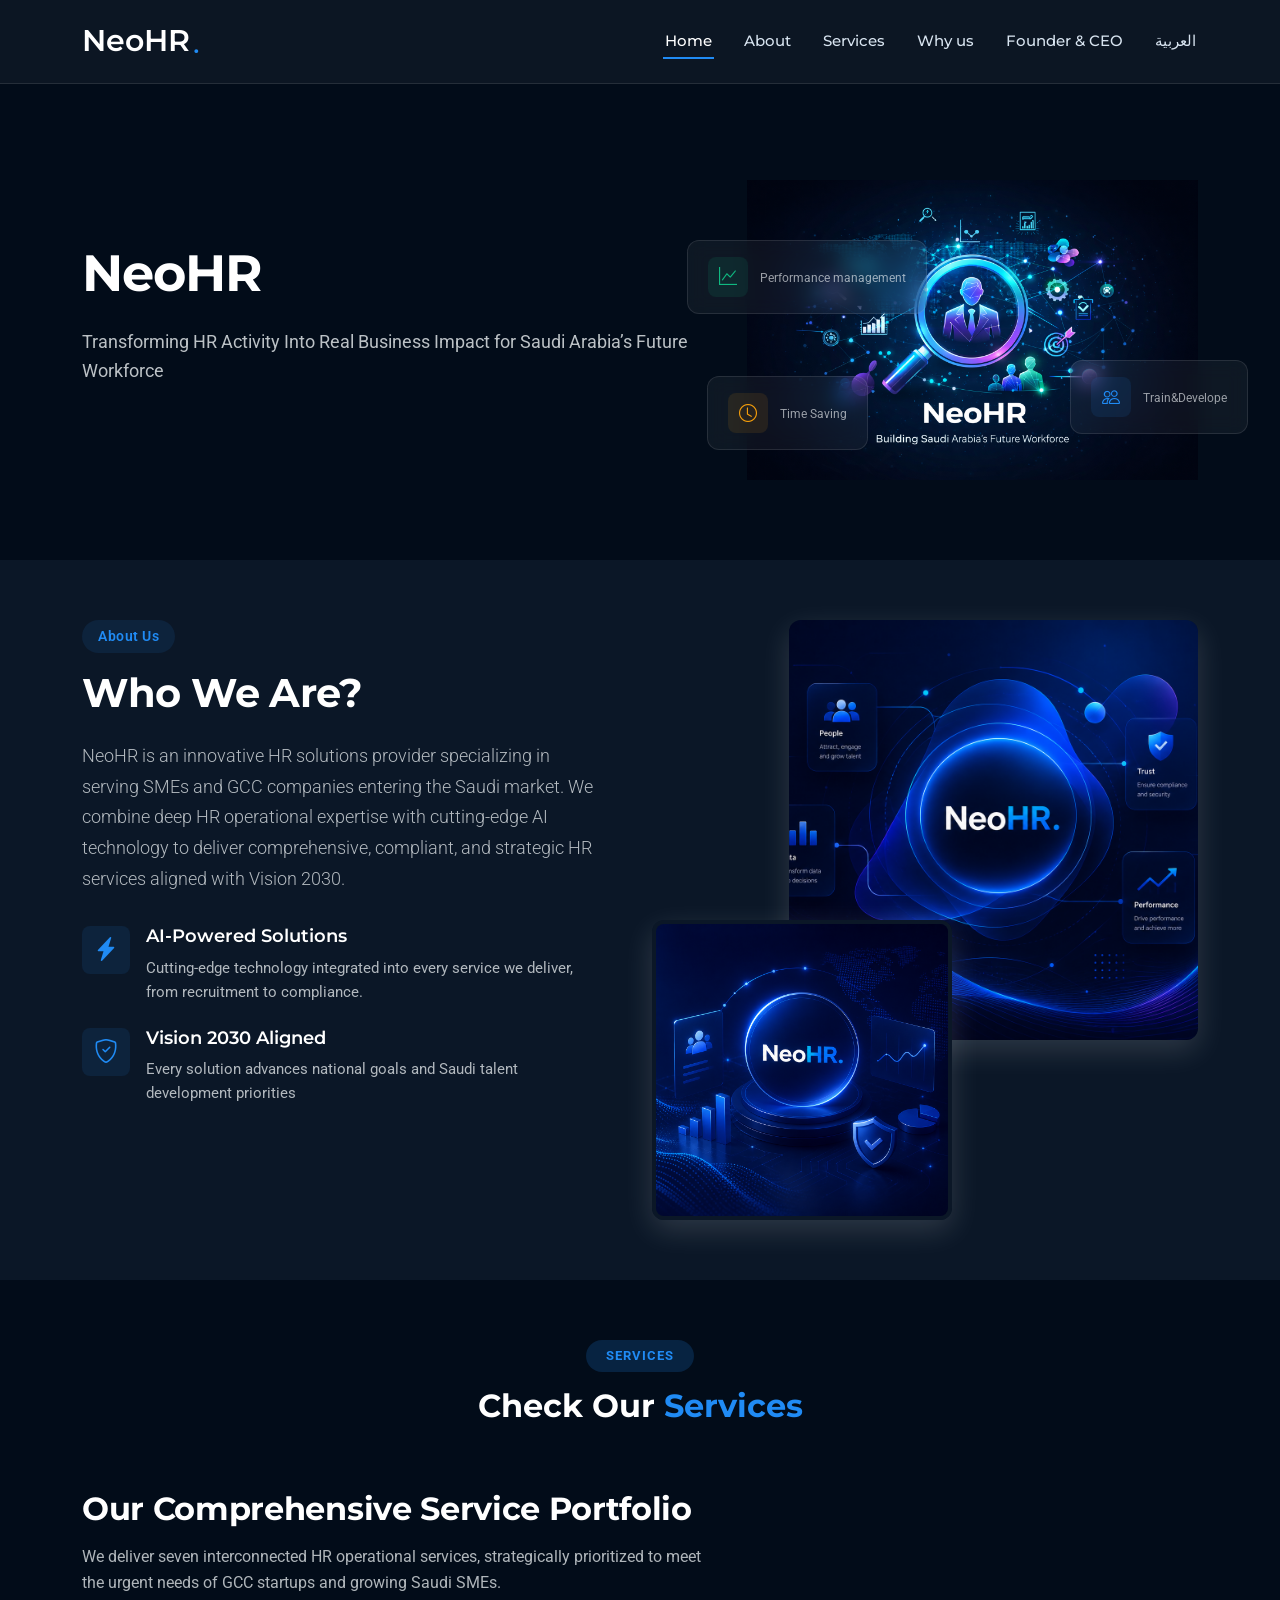
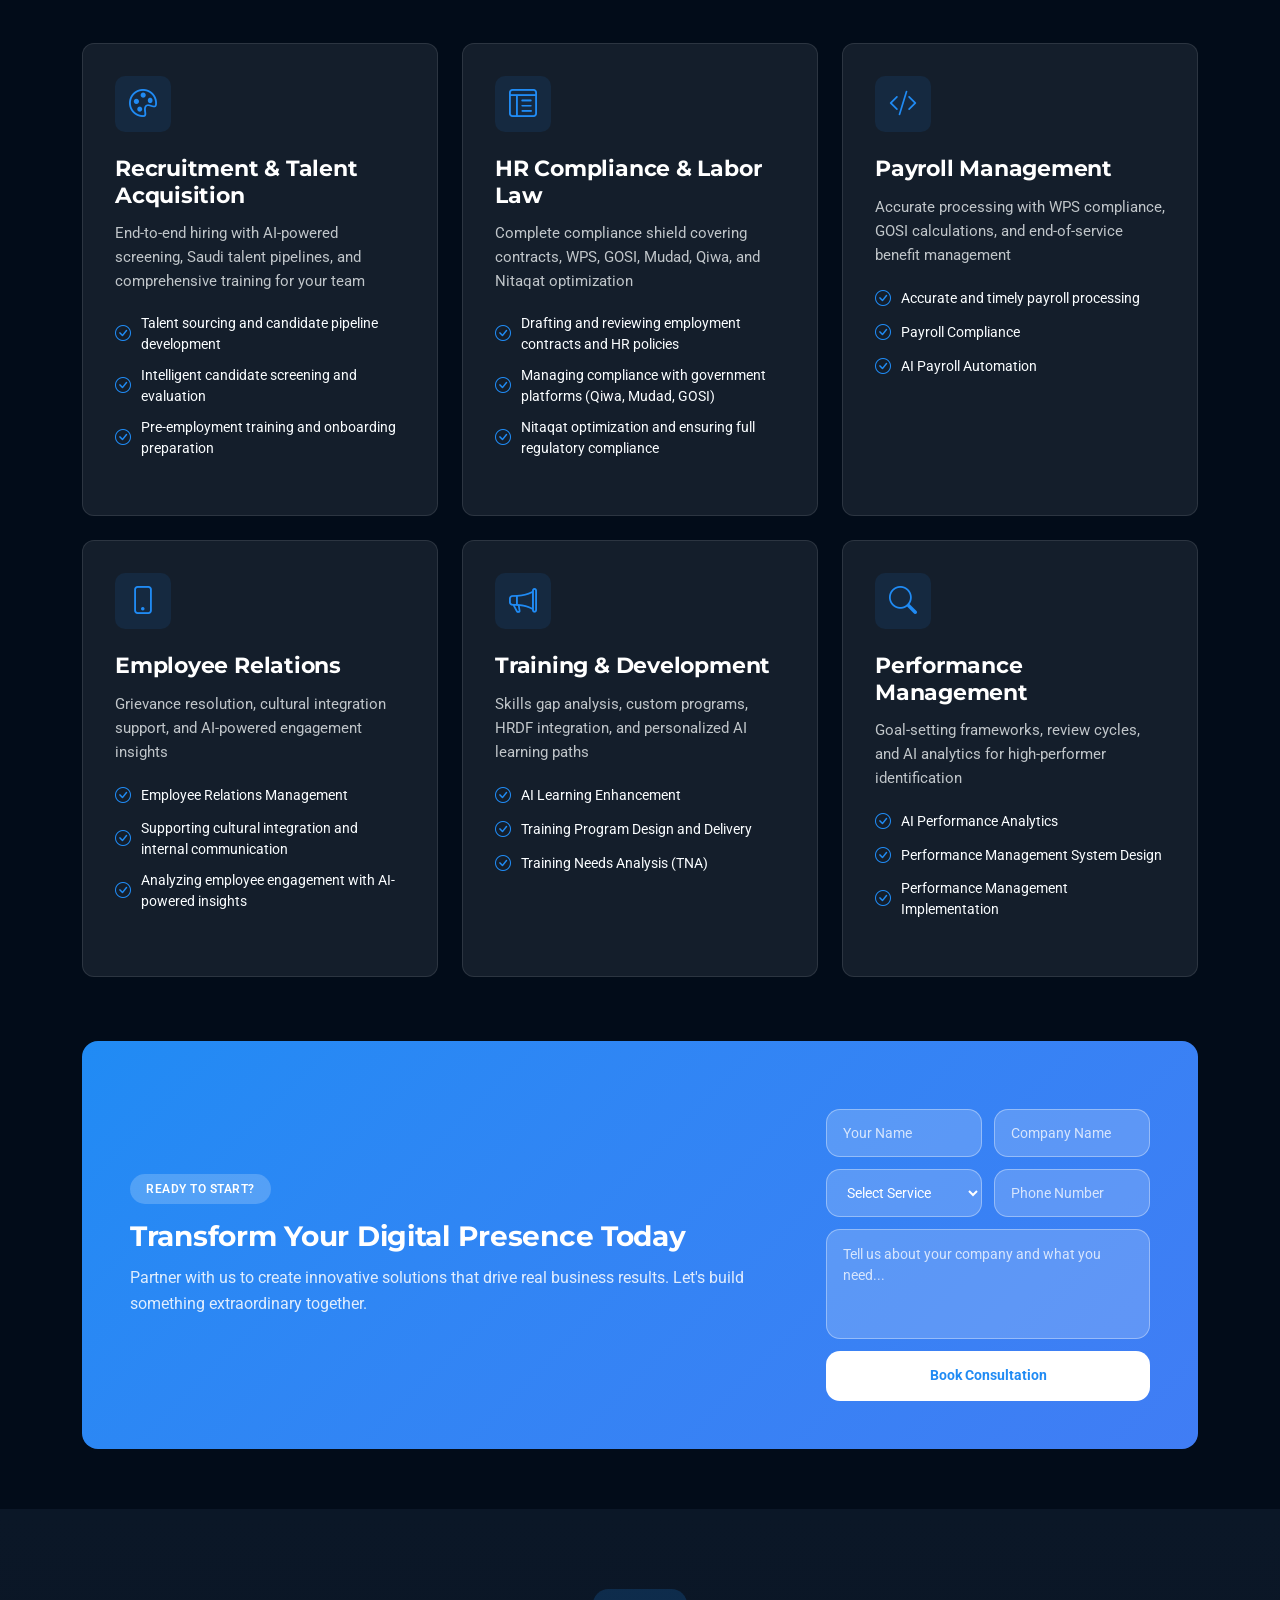
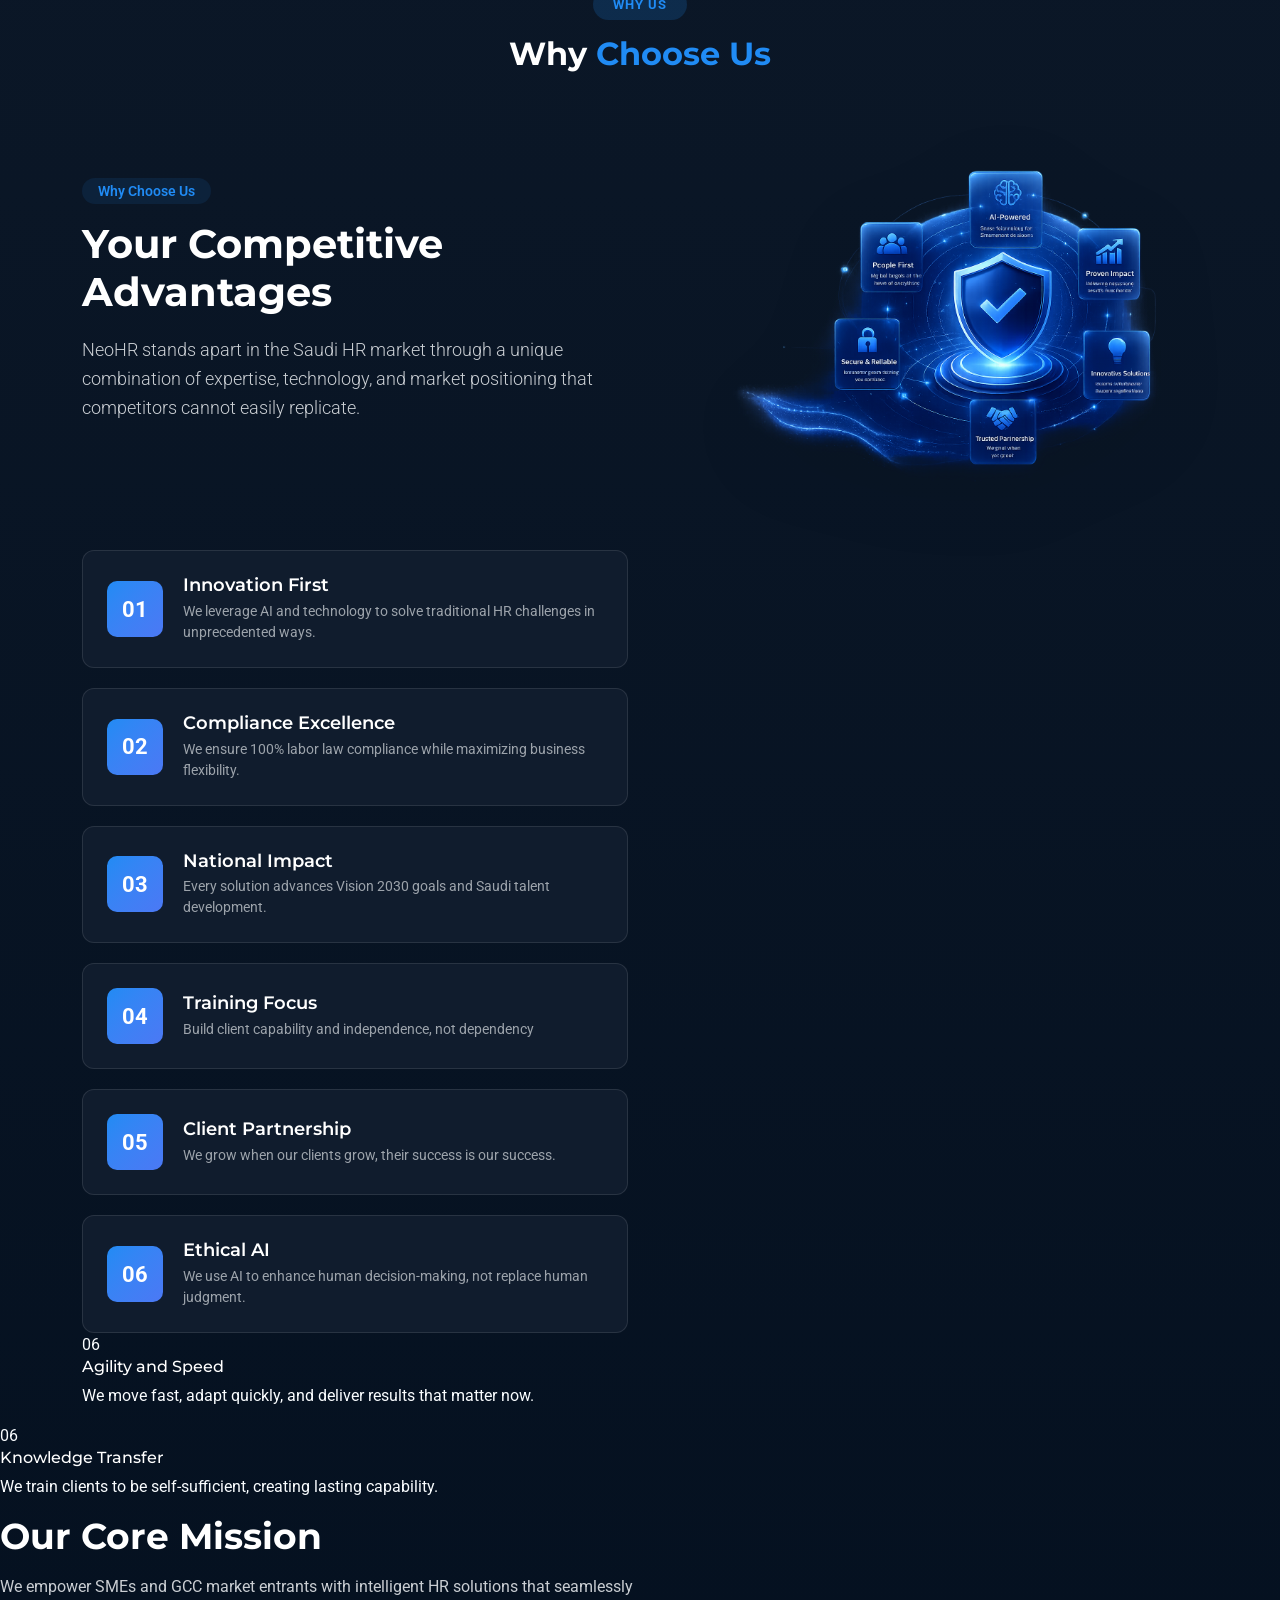
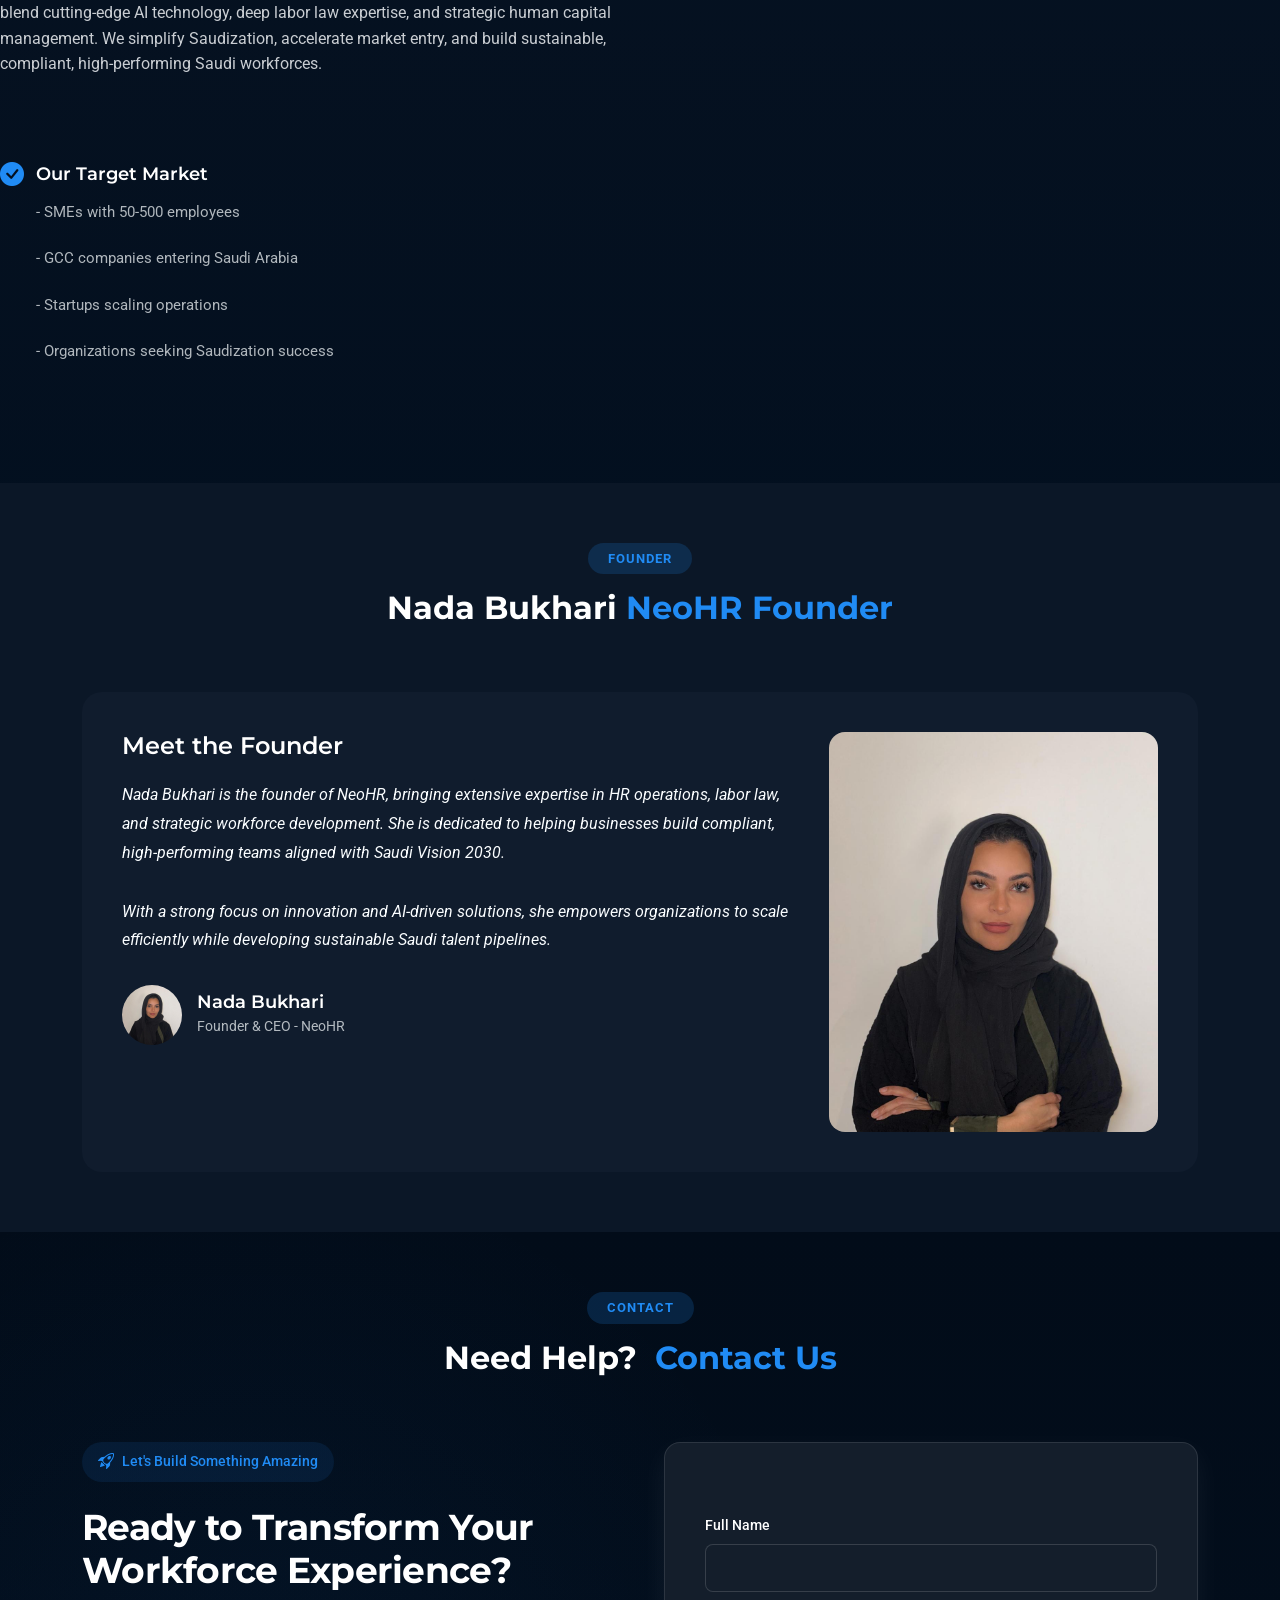
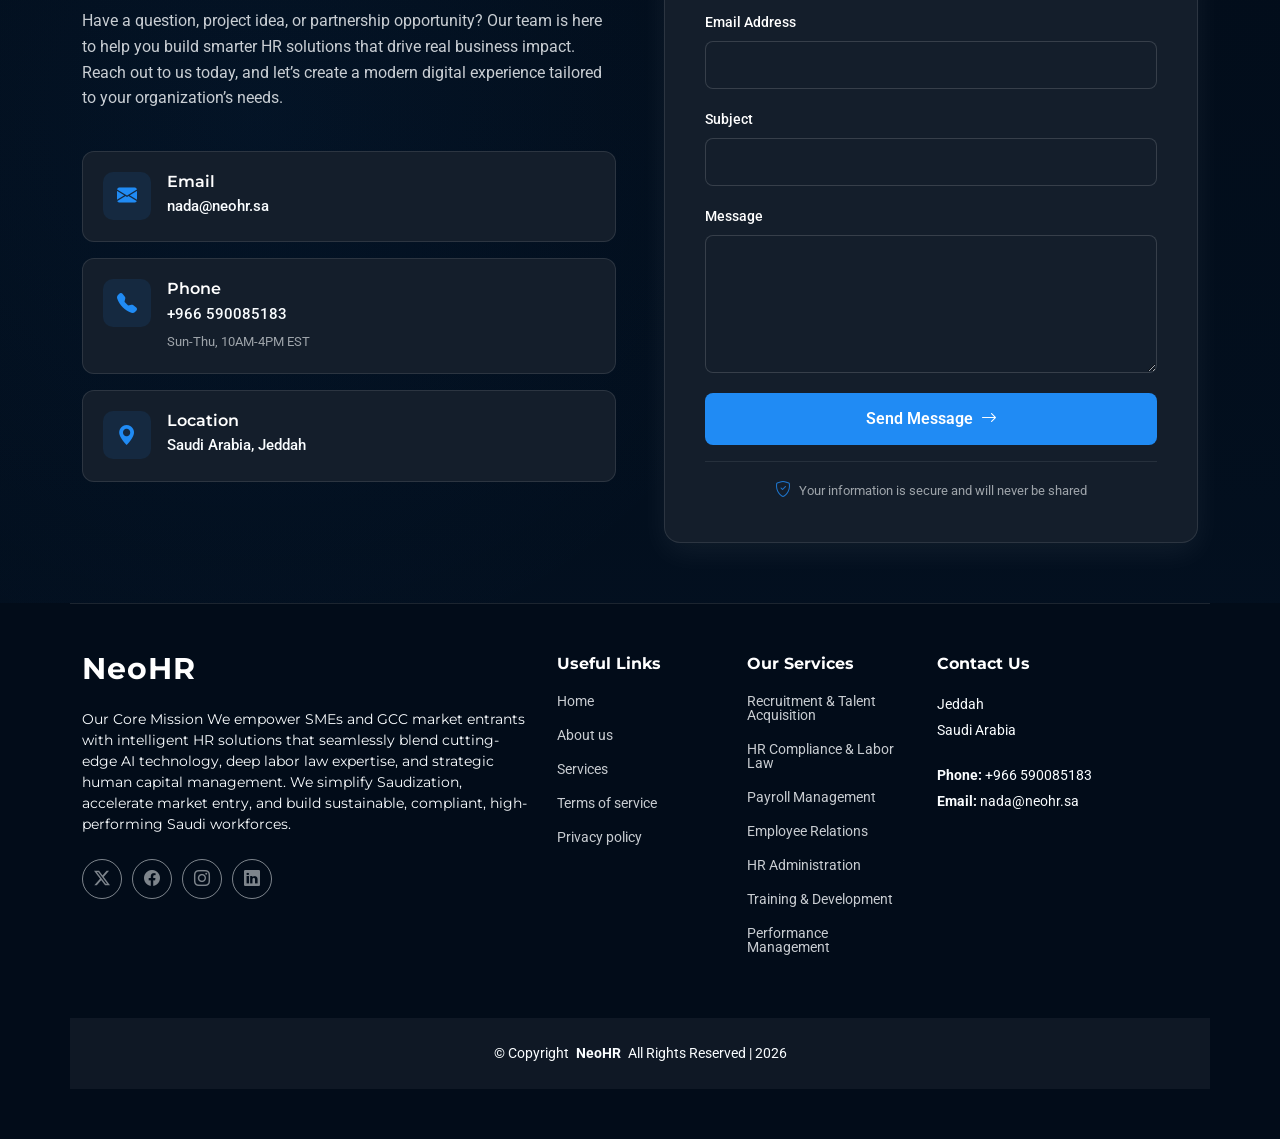
==== commit a6482b5c: "Update index.html" ====
--- a/index.html
+++ b/index.html
@@ -99,7 +99,7 @@
           <div class="col-lg-7" data-aos="fade-up" data-aos-delay="100">
             <div class="hero-content">
               <h1>NeoHR</h1>
-              <p>Building Saudi Arabia's Future Workforce</p>
+              <p>Transforming HR Activity Into Real Business Impact for Saudi Arabia’s Future Workforce</p>
             </div>
           </div>
           <div class="col-lg-5" data-aos="fade-up" data-aos-delay="200">
@@ -324,8 +324,8 @@
                 management</p>
               <ul class="feature-list">
                 <li><i class="bi bi-check-circle"></i> Accurate and timely payroll processing</li>
-                <li><i class="bi bi-check-circle"></i> GOSI calculations and WPS compliance</li>
-                <li><i class="bi bi-check-circle"></i> End-of-service benefits and financial entitlements management
+                <li><i class="bi bi-check-circle"></i> Payroll Compliance</li>
+                <li><i class="bi bi-check-circle"></i> AI Payroll Automation
                 </li>
               </ul>
               <!--<a href="service-details.html" class="service-cta">
@@ -346,7 +346,7 @@
               <p>Grievance resolution, cultural integration support,
                 and AI-powered engagement insights</p>
               <ul class="feature-list">
-                <li><i class="bi bi-check-circle"></i> Grievance handling and fostering a positive work environment</li>
+                <li><i class="bi bi-check-circle"></i> Employee Relations Management</li>
                 <li><i class="bi bi-check-circle"></i> Supporting cultural integration and internal communication</li>
                 <li><i class="bi bi-check-circle"></i> Analyzing employee engagement with AI-powered insights</li>
               </ul>
@@ -368,9 +368,9 @@
               <p>Skills gap analysis, custom programs, HRDF
                 integration, and personalized AI learning paths</p>
               <ul class="feature-list">
-                <li><i class="bi bi-check-circle"></i> Social Media Marketing</li>
-                <li><i class="bi bi-check-circle"></i> Content Strategy</li>
-                <li><i class="bi bi-check-circle"></i> PPC Campaigns</li>
+                <li><i class="bi bi-check-circle"></i> AI Learning Enhancement</li>
+                <li><i class="bi bi-check-circle"></i> Training Program Design and Delivery</li>
+                <li><i class="bi bi-check-circle"></i> Training Needs Analysis (TNA) </li>
               </ul>
               <!--<a href="service-details.html" class="service-cta">
                 <span>Explore Service</span>
@@ -390,9 +390,9 @@
               <p>Goal-setting frameworks, review cycles, and AI
                 analytics for high-performer identification</p>
               <ul class="feature-list">
-                <li><i class="bi bi-check-circle"></i> Technical SEO Audit</li>
-                <li><i class="bi bi-check-circle"></i> Keyword Research</li>
-                <li><i class="bi bi-check-circle"></i> Link Building</li>
+                <li><i class="bi bi-check-circle"></i> AI Performance Analytics</li>
+                <li><i class="bi bi-check-circle"></i> Performance Management System Design</li>
+                <li><i class="bi bi-check-circle"></i> Performance Management Implementation</li>
               </ul>
               <!--<a href="service-details.html" class="service-cta">
                 <span>Explore Service</span>
@@ -460,7 +460,7 @@
             <div class="intro-content">
               <span class="badge">Why Choose Us</span>
               <h2>Your Competitive Advantages</h2>
-              <p class="lead">neoHR stands apart in the Saudi HR market through a unique combination of expertise,
+              <p class="lead">NeoHR stands apart in the Saudi HR market through a unique combination of expertise,
                 technology, and market positioning that competitors cannot
                 easily replicate.</p>
               <div class="stats-grid">
@@ -499,24 +499,24 @@
               <div class="process-step" data-aos="fade-up" data-aos-delay="400">
                 <div class="step-number">01</div>
                 <div class="step-content">
-                  <h6>Deep Expertise</h6>
-                  <p>15+ years in HR operations, labor law, and recruitment with proven track record</p>
+                  <h6>Innovation First </h6>
+                  <p>We leverage AI and technology to solve traditional HR challenges in unprecedented ways.</p>
                 </div>
               </div>
 
               <div class="process-step" data-aos="fade-up" data-aos-delay="450">
                 <div class="step-number">02</div>
                 <div class="step-content">
-                  <h6>AI Integration</h6>
-                  <p>Actually using AI in every service, not just talking about it</p>
+                  <h6>Compliance Excellence </h6>
+                  <p>We ensure 100% labor law compliance while maximizing business flexibility.</p>
                 </div>
               </div>
 
               <div class="process-step" data-aos="fade-up" data-aos-delay="500">
                 <div class="step-number">03</div>
                 <div class="step-content">
-                  <h6>GCC Specialization</h6>
-                  <p>Focused on underserved market entry segment with high demand</p>
+                  <h6>National Impact </h6>
+                  <p>Every solution advances Vision 2030 goals and Saudi talent development.</p>
                 </div>
               </div>
 
@@ -531,20 +531,42 @@
               <div class="process-step" data-aos="fade-up" data-aos-delay="600">
                 <div class="step-number">05</div>
                 <div class="step-content">
-                  <h6>Vision 2030 Aligned</h6>
-                  <p>Every service advances national transformation goals</p>
+                  <h6>Client Partnership </h6>
+                  <p>We grow when our clients grow, their success is our success.</p>
                 </div>
               </div>
 
               <div class="process-step" data-aos="fade-up" data-aos-delay="650">
                 <div class="step-number">06</div>
                 <div class="step-content">
-                  <h6>Flexible Pricing</h6>
-                  <p>Multiple models to fit different client budgets and needs</p>
-                </div>
-              </div>
-            </div>
-          </div>
+                  <h6>Ethical AI </h6>
+                  <p>We use AI to enhance human decision-making, not replace human judgment.</p>
+                </div>
+              </div>
+            </div>
+          </div>
+
+          <div class="process-step" data-aos="fade-up" data-aos-delay="650">
+                <div class="step-number">06</div>
+                <div class="step-content">
+                  <h6>Agility and Speed  </h6>
+                  <p>We move fast, adapt quickly, and deliver results that matter now.</p>
+                </div>
+              </div>
+            </div>
+          </div>
+
+       <div class="process-step" data-aos="fade-up" data-aos-delay="650">
+                <div class="step-number">06</div>
+                <div class="step-content">
+                  <h6>Knowledge Transfer   </h6>
+                  <p>We train clients to be self-sufficient, creating lasting capability.</p>
+                </div>
+              </div>
+            </div>
+          </div>
+
+      
 
           <!-- RIGHT: Our Core Capabilities -->
           <div class="col-lg-6" data-aos="fade-left" data-aos-delay="200">
@@ -826,11 +848,9 @@
                 <i class="bi bi-rocket-takeoff"></i>
                 <span>Let's Build Something Amazing</span>
               </div>
-              <h2>Ready to Transform Your Digital Presence?</h2>
+              <h2>Ready to Transform Your Workforce Experience?</h2>
               <p>
-                Sed ut perspiciatis unde omnis iste natus error sit voluptatem accusantium doloremque laudantium, totam
-                rem aperiam, eaque ipsa quae ab illo inventore veritatis et quasi architecto beatae vitae dicta sunt
-                explicabo.
+               Have a question, project idea, or partnership opportunity? Our team is here to help you build smarter HR solutions that drive real business impact. Reach out to us today, and let’s create a modern digital experience tailored to your organization’s needs.
               </p>
             </div>
 
@@ -872,8 +892,6 @@
           <div class="col-lg-6 d-flex">
             <div class="form-wrapper w-100">
               <div class="form-header">
-                <h3>Start Your Project</h3>
-                <p>Tell us about your project and we'll get back to you with a tailored solution.</p>
               </div>
 
               <form action="forms/contact.php" method="post" class="php-email-form">
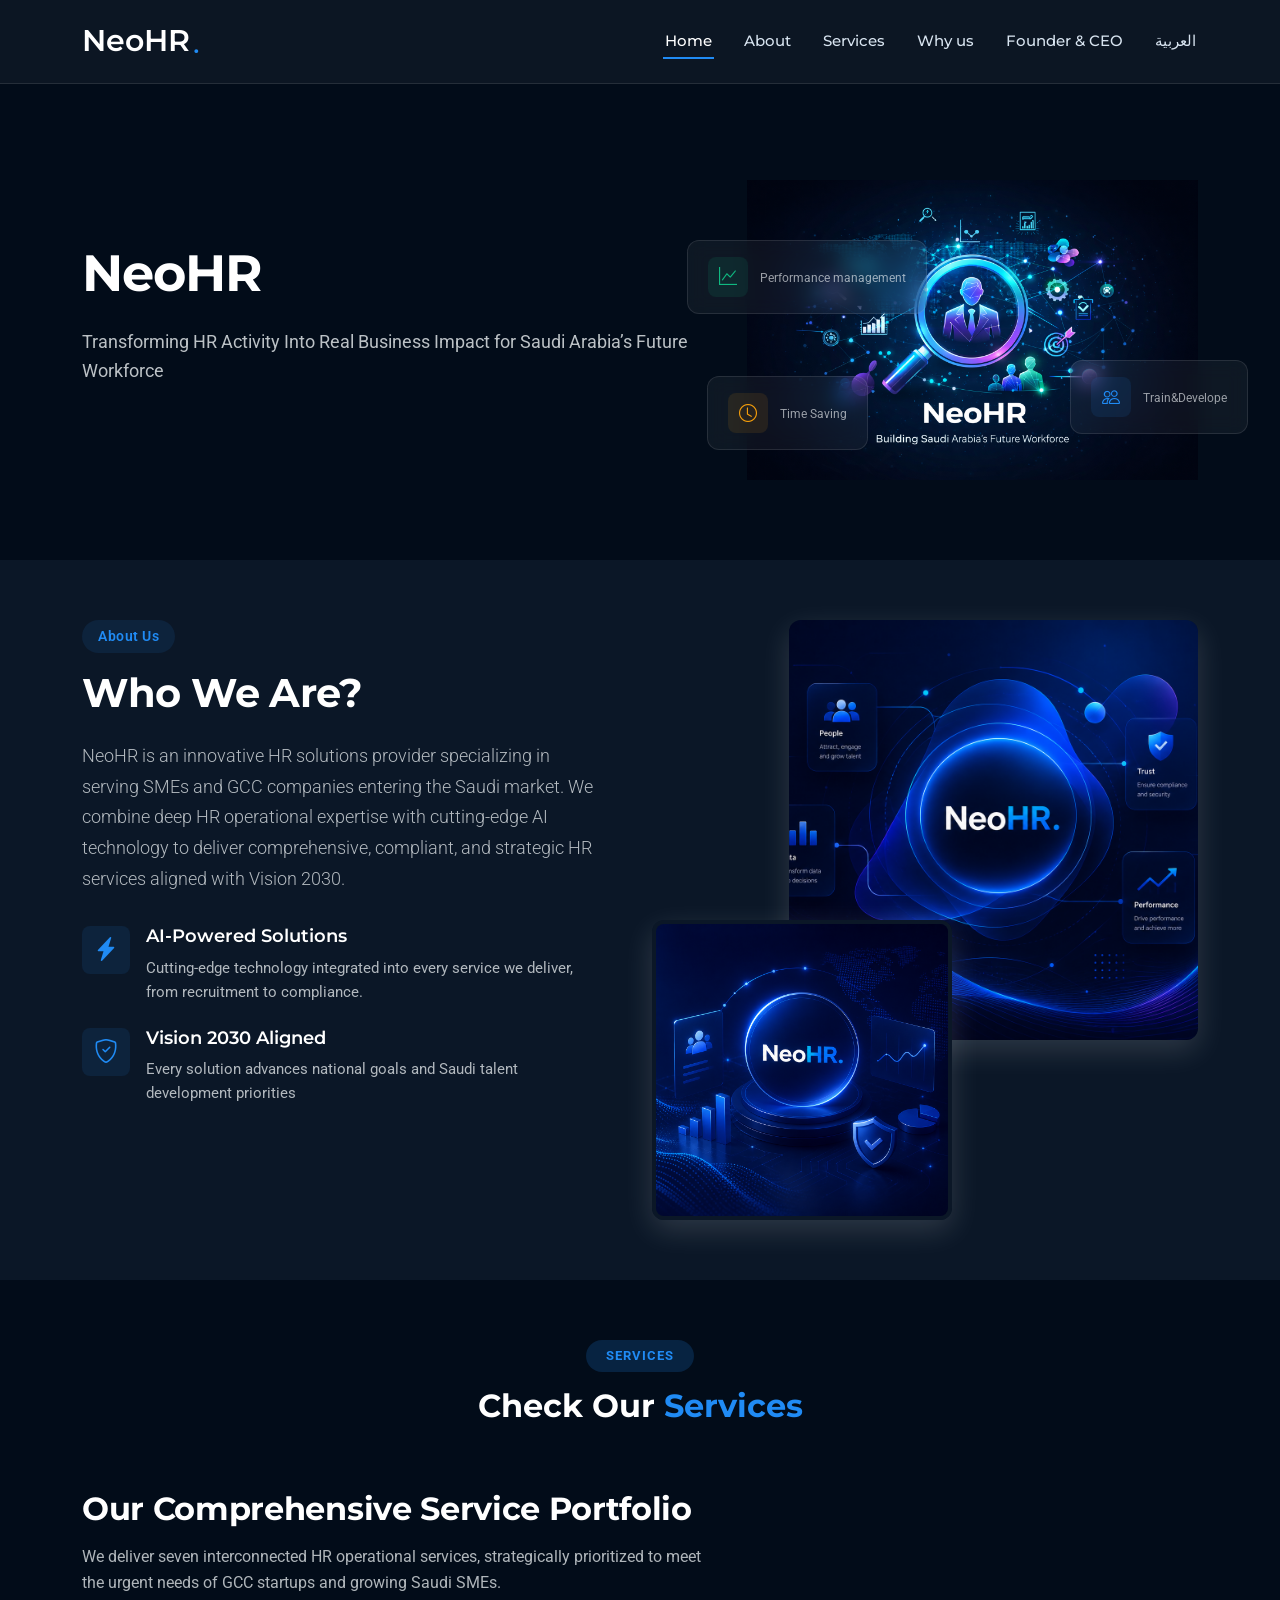
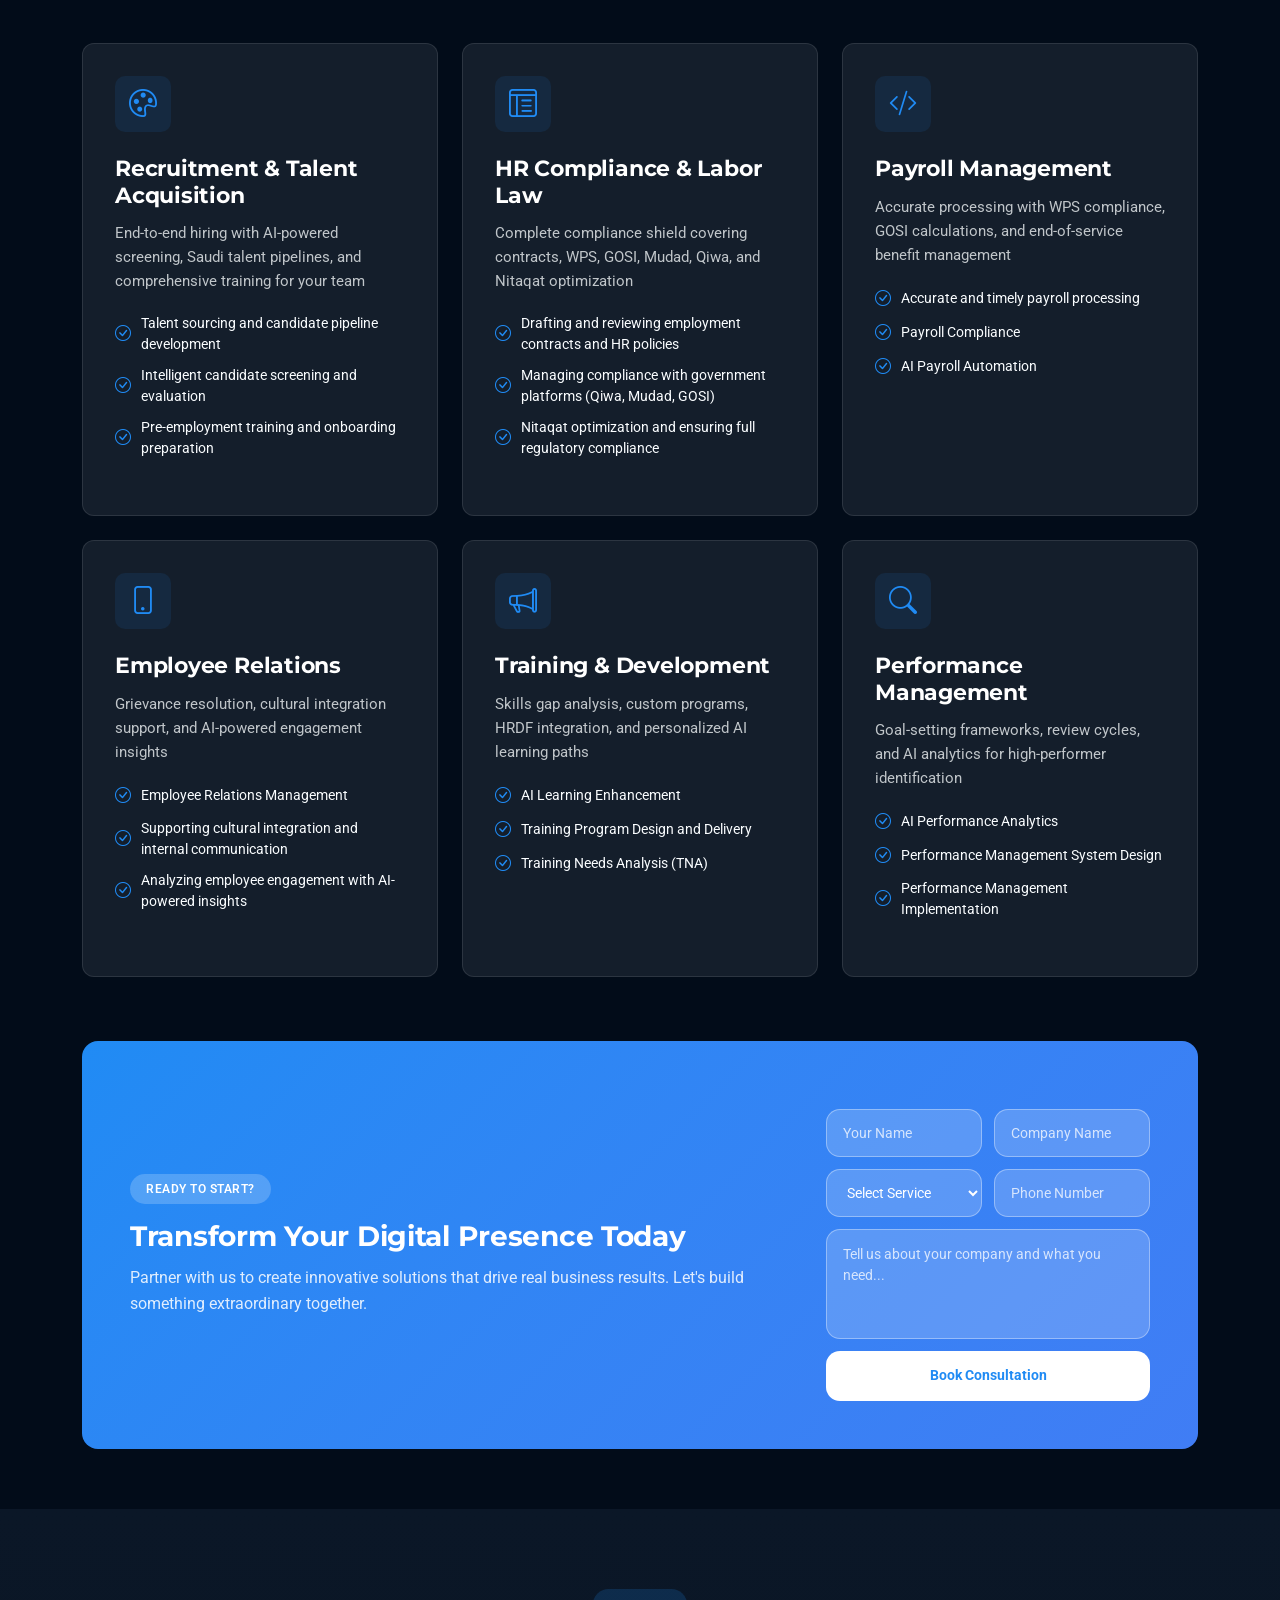
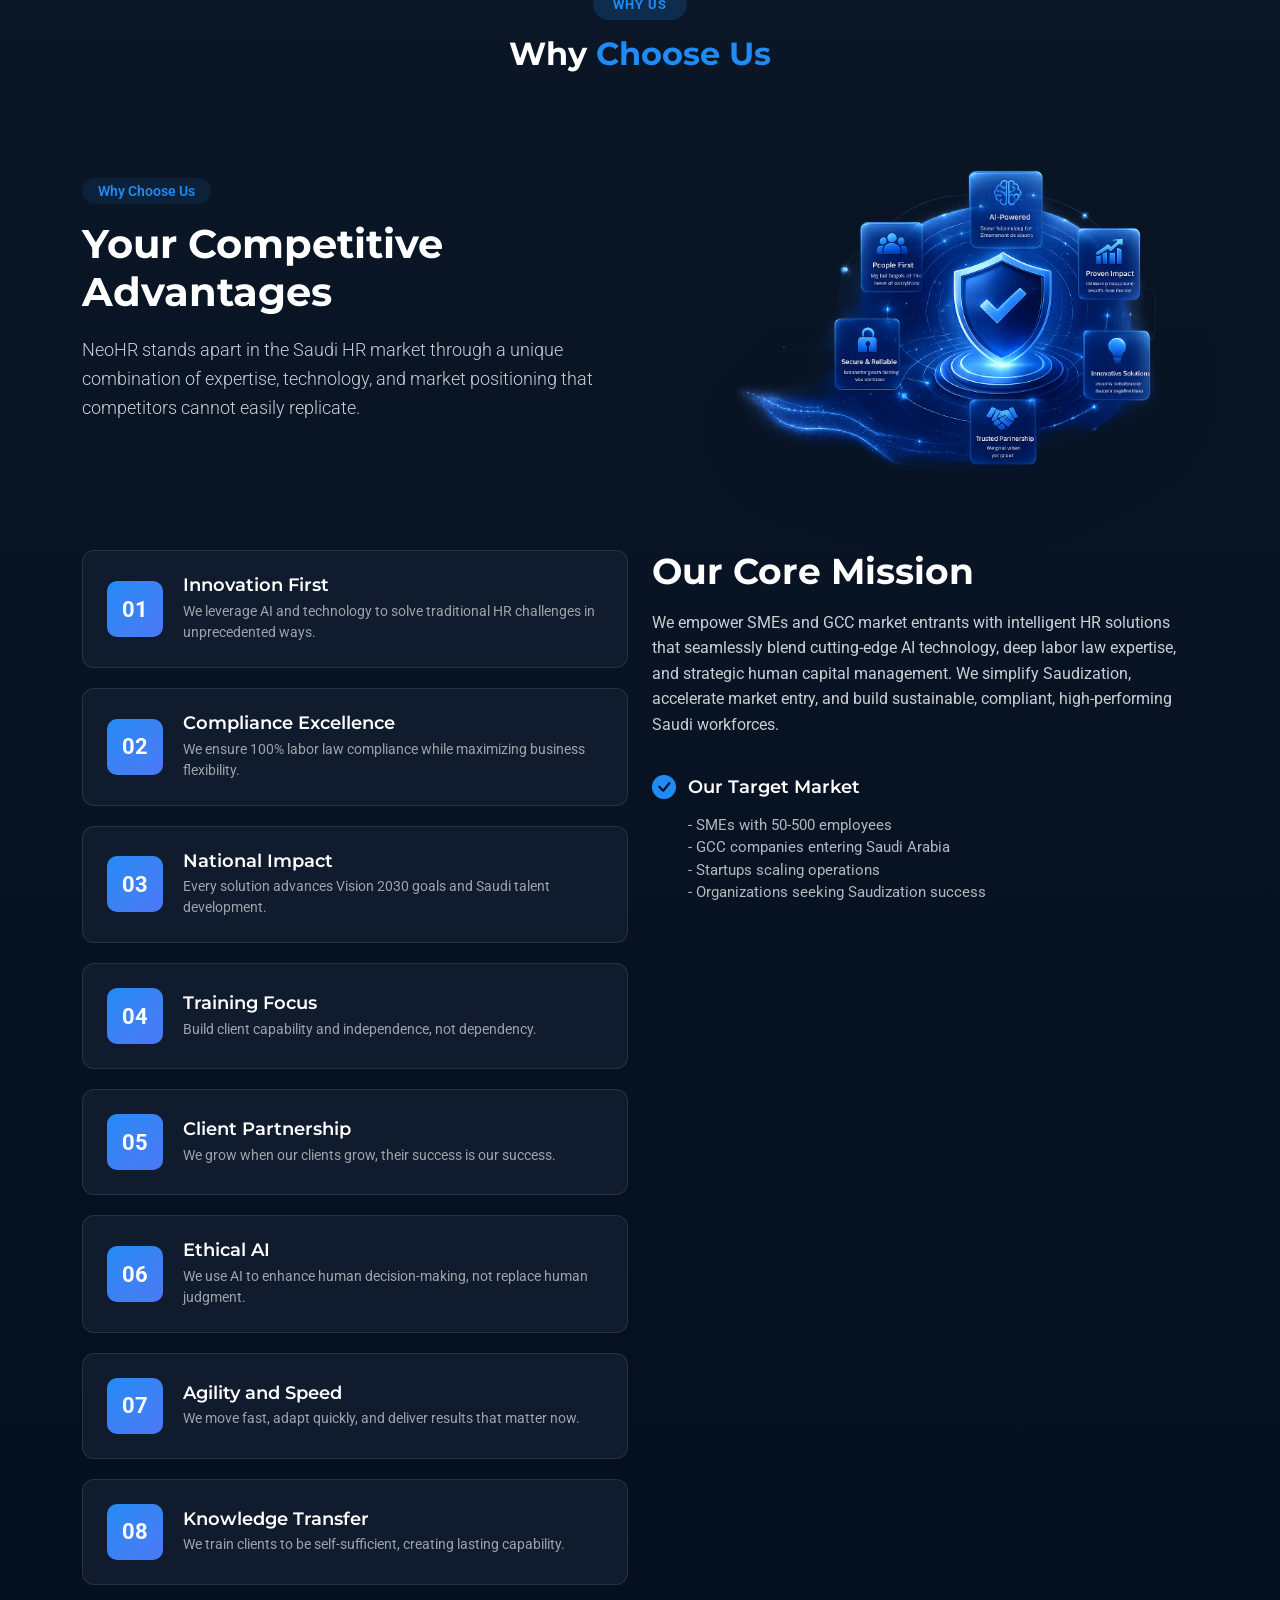
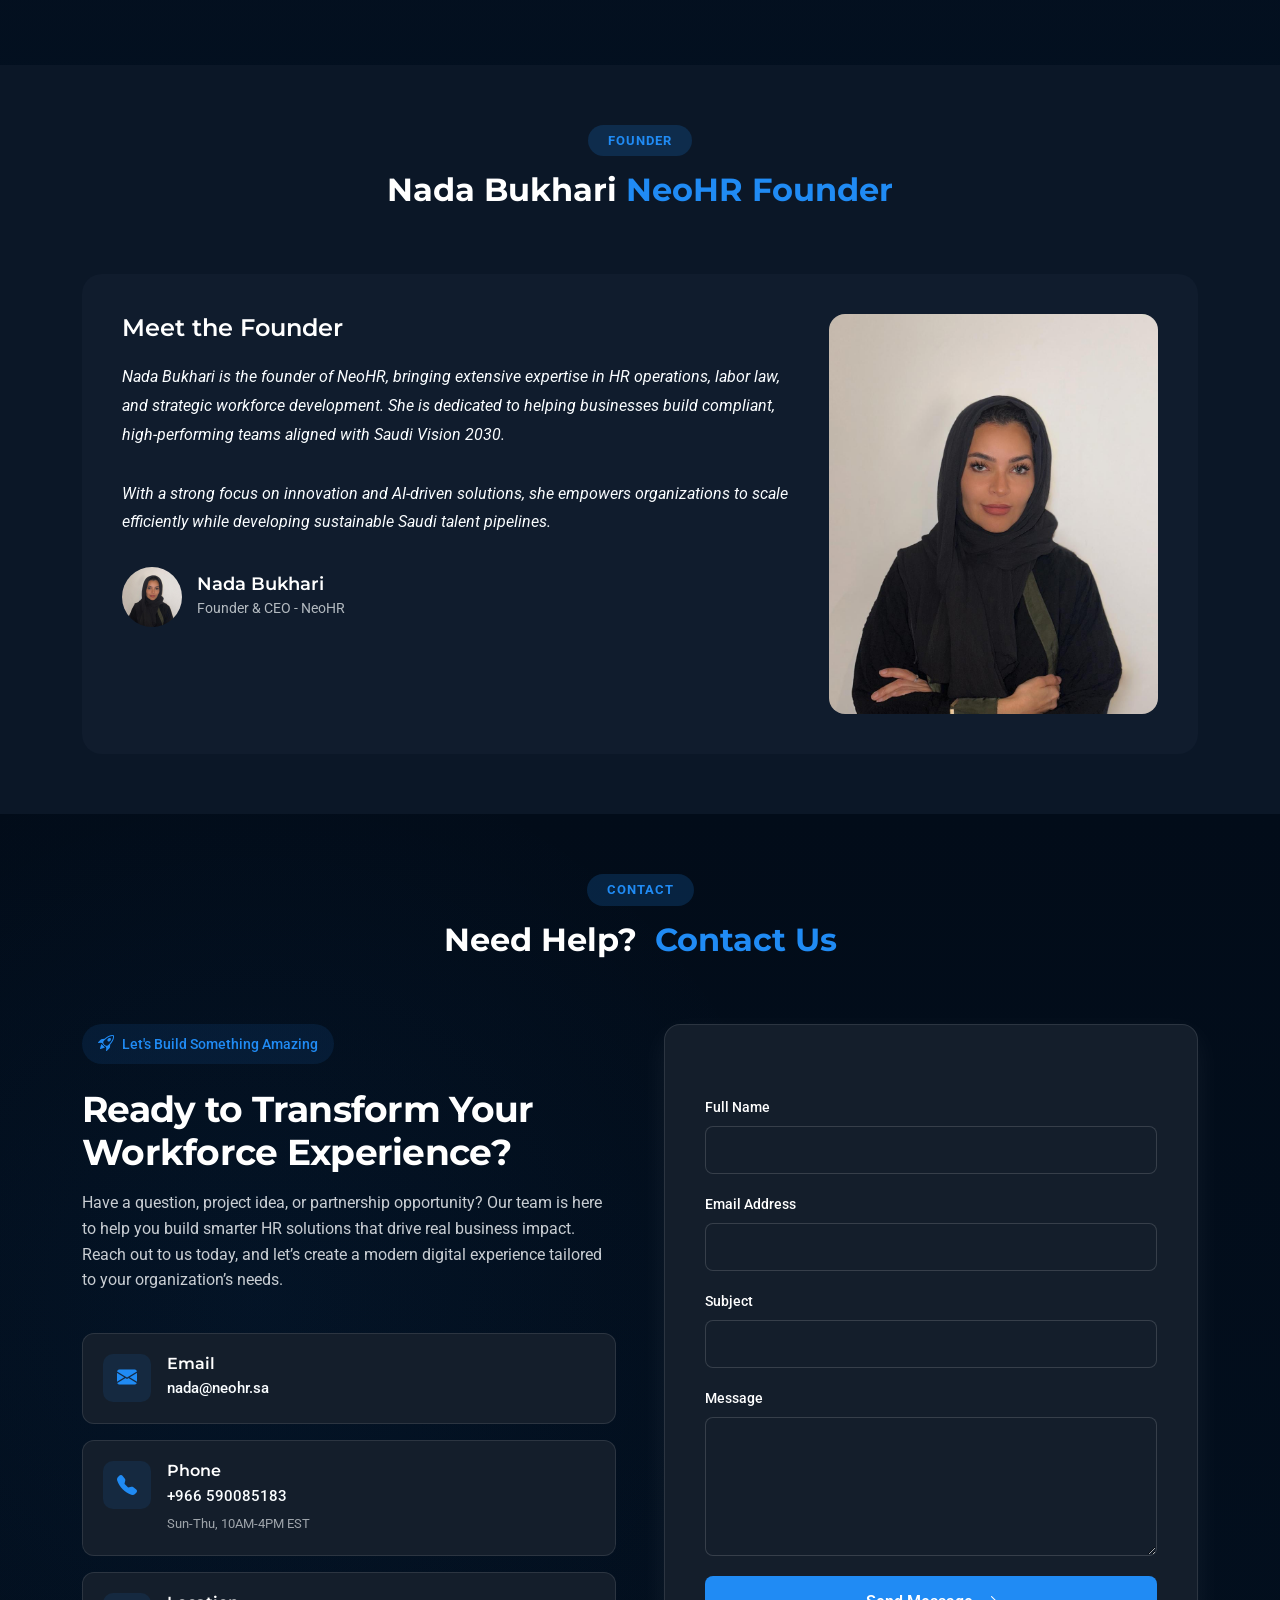
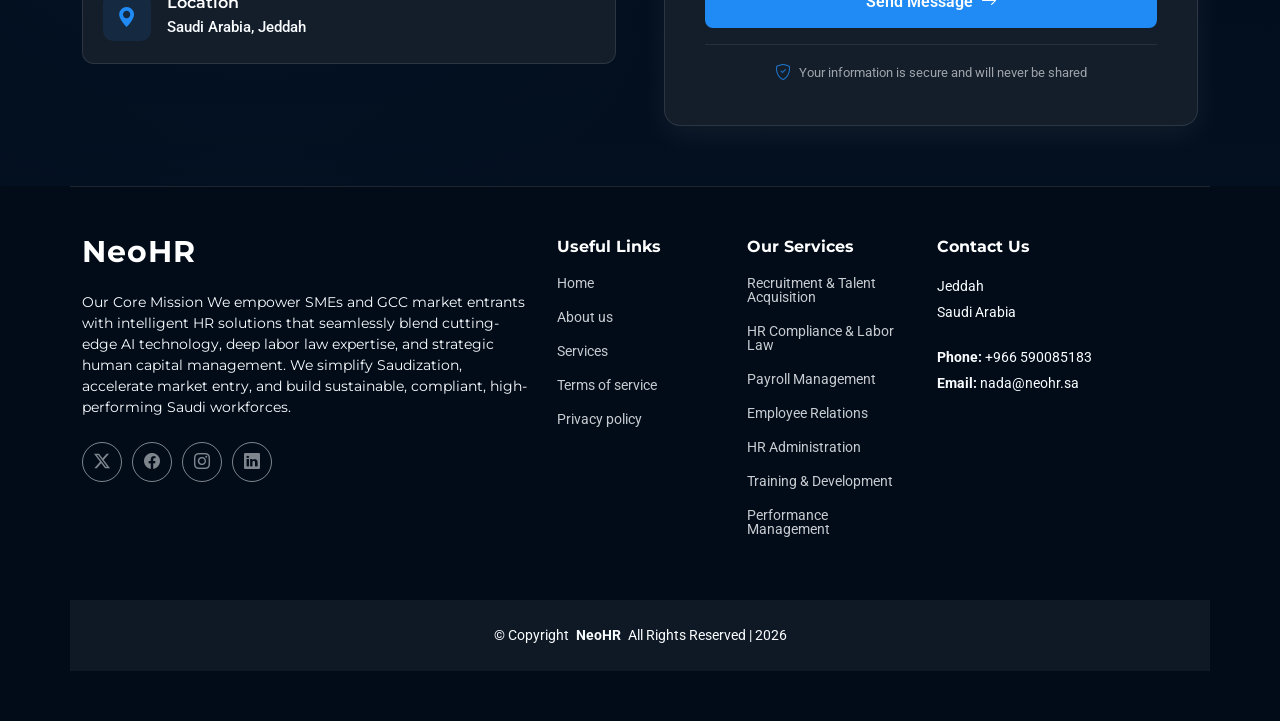
==== commit ae674a31: "Update index.html" ====
--- a/index.html
+++ b/index.html
@@ -443,164 +443,142 @@
 
     </section><!-- /Services Section -->
 
-
-    <!-- Why Us Section -->
-    <section id="why-us" class="why-us section light-background">
-
-      <!-- Section Title -->
-      <div class="container section-title" data-aos="fade-up">
-        <h2>Why Us</h2>
-        <div><span>Why</span> <span class="description-title">Choose Us</span></div>
-      </div><!-- End Section Title -->
-
-      <div class="container" data-aos="fade-up" data-aos-delay="100">
-
-        <div class="row align-items-center mb-5">
-          <div class="col-lg-6" data-aos="fade-right" data-aos-delay="200">
-            <div class="intro-content">
-              <span class="badge">Why Choose Us</span>
-              <h2>Your Competitive Advantages</h2>
-              <p class="lead">NeoHR stands apart in the Saudi HR market through a unique combination of expertise,
-                technology, and market positioning that competitors cannot
-                easily replicate.</p>
-              <div class="stats-grid">
-                <!--<div class="stat-item">
-                  <div class="stat-number" data-purecounter-start="0" data-purecounter-end="150"
-                    data-purecounter-duration="2">150</div>
-                  <div class="stat-label">Projects Delivered</div>
-                </div>
-                <div class="stat-item">
-                  <div class="stat-number" data-purecounter-start="0" data-purecounter-end="98"
-                    data-purecounter-duration="2">98</div>
-                  <div class="stat-label">% Client Retention</div>
-                </div>
-                <div class="stat-item">
-                  <div class="stat-number" data-purecounter-start="0" data-purecounter-end="250"
-                    data-purecounter-duration="2">250</div>
-                  <div class="stat-label">% Avg ROI Increase</div>
-                </div>-->
-              </div>
-            </div>
-          </div>
-
-          <div class="col-lg-6" data-aos="fade-left" data-aos-delay="300">
-            <div class="showcase-image">
-              <img src="img/whyChooseUs-pic.png" alt="Digital Solutions" class="img-fluid">
-            </div>
-          </div>
-        </div>
-
-
-        <div class="row align-items-start">
-
-          <!-- LEFT: Boxes -->
-          <div class="col-lg-6" data-aos="fade-right" data-aos-delay="300">
-            <div class="process-visual">
-              <div class="process-step" data-aos="fade-up" data-aos-delay="400">
-                <div class="step-number">01</div>
-                <div class="step-content">
-                  <h6>Innovation First </h6>
-                  <p>We leverage AI and technology to solve traditional HR challenges in unprecedented ways.</p>
-                </div>
-              </div>
-
-              <div class="process-step" data-aos="fade-up" data-aos-delay="450">
-                <div class="step-number">02</div>
-                <div class="step-content">
-                  <h6>Compliance Excellence </h6>
-                  <p>We ensure 100% labor law compliance while maximizing business flexibility.</p>
-                </div>
-              </div>
-
-              <div class="process-step" data-aos="fade-up" data-aos-delay="500">
-                <div class="step-number">03</div>
-                <div class="step-content">
-                  <h6>National Impact </h6>
-                  <p>Every solution advances Vision 2030 goals and Saudi talent development.</p>
-                </div>
-              </div>
-
-              <div class="process-step" data-aos="fade-up" data-aos-delay="550">
-                <div class="step-number">04</div>
-                <div class="step-content">
-                  <h6>Training Focus</h6>
-                  <p>Build client capability and independence, not dependency</p>
-                </div>
-              </div>
-
-              <div class="process-step" data-aos="fade-up" data-aos-delay="600">
-                <div class="step-number">05</div>
-                <div class="step-content">
-                  <h6>Client Partnership </h6>
-                  <p>We grow when our clients grow, their success is our success.</p>
-                </div>
-              </div>
-
-              <div class="process-step" data-aos="fade-up" data-aos-delay="650">
-                <div class="step-number">06</div>
-                <div class="step-content">
-                  <h6>Ethical AI </h6>
-                  <p>We use AI to enhance human decision-making, not replace human judgment.</p>
-                </div>
-              </div>
+<!-- Why Us Section -->
+<section id="why-us" class="why-us section light-background">
+
+  <div class="container section-title" data-aos="fade-up">
+    <h2>Why Us</h2>
+    <div><span>Why</span> <span class="description-title">Choose Us</span></div>
+  </div>
+
+  <div class="container" data-aos="fade-up" data-aos-delay="100">
+
+    <div class="row align-items-center mb-5">
+      <div class="col-lg-6" data-aos="fade-right" data-aos-delay="200">
+        <div class="intro-content">
+          <span class="badge">Why Choose Us</span>
+          <h2>Your Competitive Advantages</h2>
+          <p class="lead">
+            NeoHR stands apart in the Saudi HR market through a unique combination of expertise,
+            technology, and market positioning that competitors cannot easily replicate.
+          </p>
+        </div>
+      </div>
+
+      <div class="col-lg-6" data-aos="fade-left" data-aos-delay="300">
+        <div class="showcase-image">
+          <img src="img/whyChooseUs-pic.png" alt="Digital Solutions" class="img-fluid">
+        </div>
+      </div>
+    </div>
+
+    <div class="row align-items-start">
+
+      <!-- LEFT: Boxes -->
+      <div class="col-lg-6" data-aos="fade-right" data-aos-delay="300">
+        <div class="process-visual">
+
+          <div class="process-step" data-aos="fade-up" data-aos-delay="400">
+            <div class="step-number">01</div>
+            <div class="step-content">
+              <h6>Innovation First</h6>
+              <p>We leverage AI and technology to solve traditional HR challenges in unprecedented ways.</p>
+            </div>
+          </div>
+
+          <div class="process-step" data-aos="fade-up" data-aos-delay="450">
+            <div class="step-number">02</div>
+            <div class="step-content">
+              <h6>Compliance Excellence</h6>
+              <p>We ensure 100% labor law compliance while maximizing business flexibility.</p>
+            </div>
+          </div>
+
+          <div class="process-step" data-aos="fade-up" data-aos-delay="500">
+            <div class="step-number">03</div>
+            <div class="step-content">
+              <h6>National Impact</h6>
+              <p>Every solution advances Vision 2030 goals and Saudi talent development.</p>
+            </div>
+          </div>
+
+          <div class="process-step" data-aos="fade-up" data-aos-delay="550">
+            <div class="step-number">04</div>
+            <div class="step-content">
+              <h6>Training Focus</h6>
+              <p>Build client capability and independence, not dependency.</p>
+            </div>
+          </div>
+
+          <div class="process-step" data-aos="fade-up" data-aos-delay="600">
+            <div class="step-number">05</div>
+            <div class="step-content">
+              <h6>Client Partnership</h6>
+              <p>We grow when our clients grow, their success is our success.</p>
             </div>
           </div>
 
           <div class="process-step" data-aos="fade-up" data-aos-delay="650">
-                <div class="step-number">06</div>
-                <div class="step-content">
-                  <h6>Agility and Speed  </h6>
-                  <p>We move fast, adapt quickly, and deliver results that matter now.</p>
-                </div>
-              </div>
-            </div>
-          </div>
-
-       <div class="process-step" data-aos="fade-up" data-aos-delay="650">
-                <div class="step-number">06</div>
-                <div class="step-content">
-                  <h6>Knowledge Transfer   </h6>
-                  <p>We train clients to be self-sufficient, creating lasting capability.</p>
-                </div>
-              </div>
-            </div>
-          </div>
-
-      
-
-          <!-- RIGHT: Our Core Capabilities -->
-          <div class="col-lg-6" data-aos="fade-left" data-aos-delay="200">
-            <div class="capabilities-content">
-              <h3>Our Core Mission</h3>
-              <p>We empower SMEs and GCC market entrants with intelligent HR solutions
-                that seamlessly blend cutting-edge AI technology, deep labor law
-                expertise, and strategic human capital management.
-                We simplify Saudization, accelerate market entry, and build sustainable,
-                compliant, high-performing Saudi workforces.</p><br><br>
-
-              <div class="capability-list">
-                <div class="capability-item">
-                  <div class="capability-header">
-                    <i class="bi bi-check-circle-fill"></i>
-                    <h5>Our Target Market</h5>
-                  </div>
-                  <p>- SMEs with 50-500 employees</p><br>
-                  <p>- GCC companies entering Saudi Arabia</p><br>
-                  <p>- Startups scaling operations</p><br>
-                  <p>- Organizations seeking Saudization success</p>
-                </div>
-
-
-                <!--<div class="cta-buttons">
-        <a href="#" class="btn btn-primary">Start Your Project</a>
-        <a href="#" class="btn btn-secondary">View Case Studies</a>
-      </div>-->
-              </div>
-            </div>
-
-          </div>
-
-    </section><!-- /Why Us Section -->
+            <div class="step-number">06</div>
+            <div class="step-content">
+              <h6>Ethical AI</h6>
+              <p>We use AI to enhance human decision-making, not replace human judgment.</p>
+            </div>
+          </div>
+
+          <div class="process-step" data-aos="fade-up" data-aos-delay="700">
+            <div class="step-number">07</div>
+            <div class="step-content">
+              <h6>Agility and Speed</h6>
+              <p>We move fast, adapt quickly, and deliver results that matter now.</p>
+            </div>
+          </div>
+
+          <div class="process-step" data-aos="fade-up" data-aos-delay="750">
+            <div class="step-number">08</div>
+            <div class="step-content">
+              <h6>Knowledge Transfer</h6>
+              <p>We train clients to be self-sufficient, creating lasting capability.</p>
+            </div>
+          </div>
+
+        </div>
+      </div>
+
+      <!-- RIGHT: Our Core Mission -->
+      <div class="col-lg-6" data-aos="fade-left" data-aos-delay="200">
+        <div class="capabilities-content">
+          <h3>Our Core Mission</h3>
+          <p>
+            We empower SMEs and GCC market entrants with intelligent HR solutions
+            that seamlessly blend cutting-edge AI technology, deep labor law
+            expertise, and strategic human capital management.
+            We simplify Saudization, accelerate market entry, and build sustainable,
+            compliant, high-performing Saudi workforces.
+          </p>
+
+          <div class="capability-list">
+            <div class="capability-item">
+              <div class="capability-header">
+                <i class="bi bi-check-circle-fill"></i>
+                <h5>Our Target Market</h5>
+              </div>
+
+              <p>- SMEs with 50-500 employees</p>
+              <p>- GCC companies entering Saudi Arabia</p>
+              <p>- Startups scaling operations</p>
+              <p>- Organizations seeking Saudization success</p>
+            </div>
+          </div>
+        </div>
+      </div>
+
+    </div>
+
+  </div>
+
+</section>
+<!-- /Why Us Section -->
 
     <!-- Testimonials Section -->
     <section id="testimonials" class="testimonials section light-background">
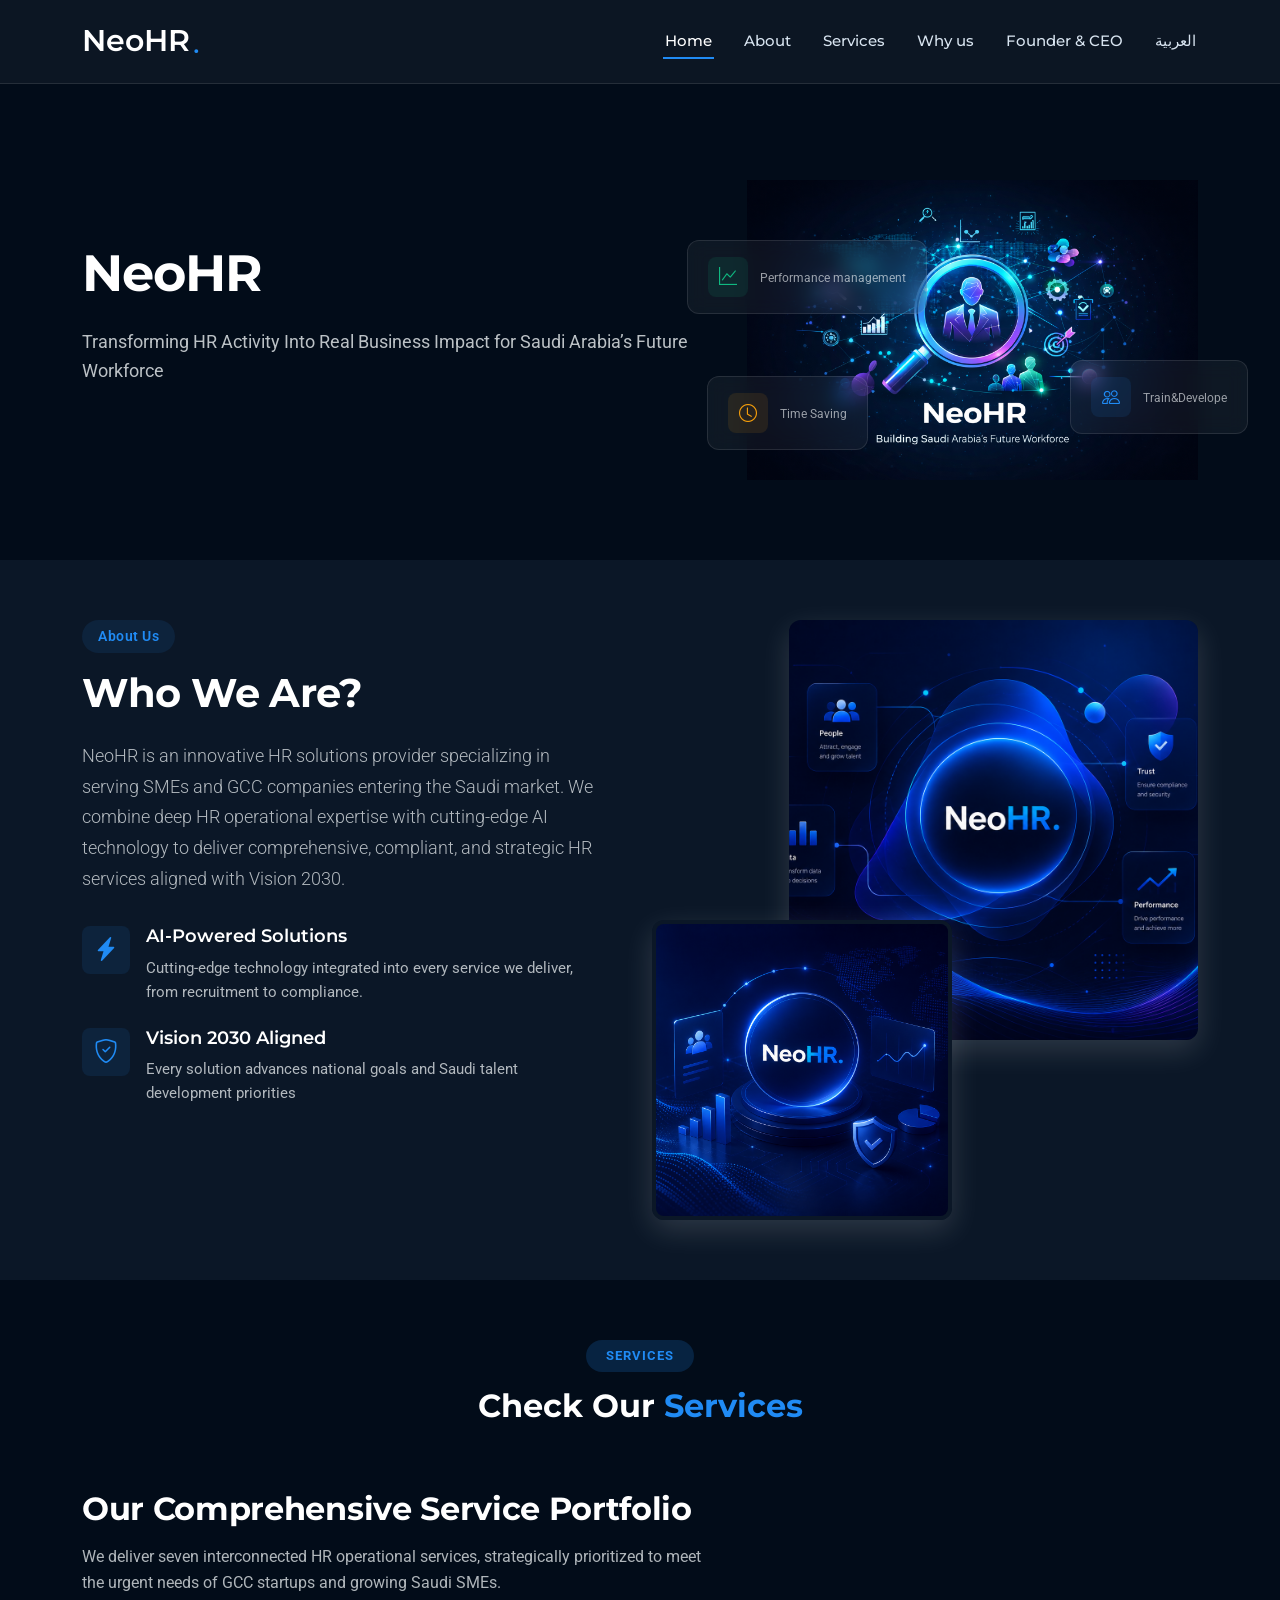
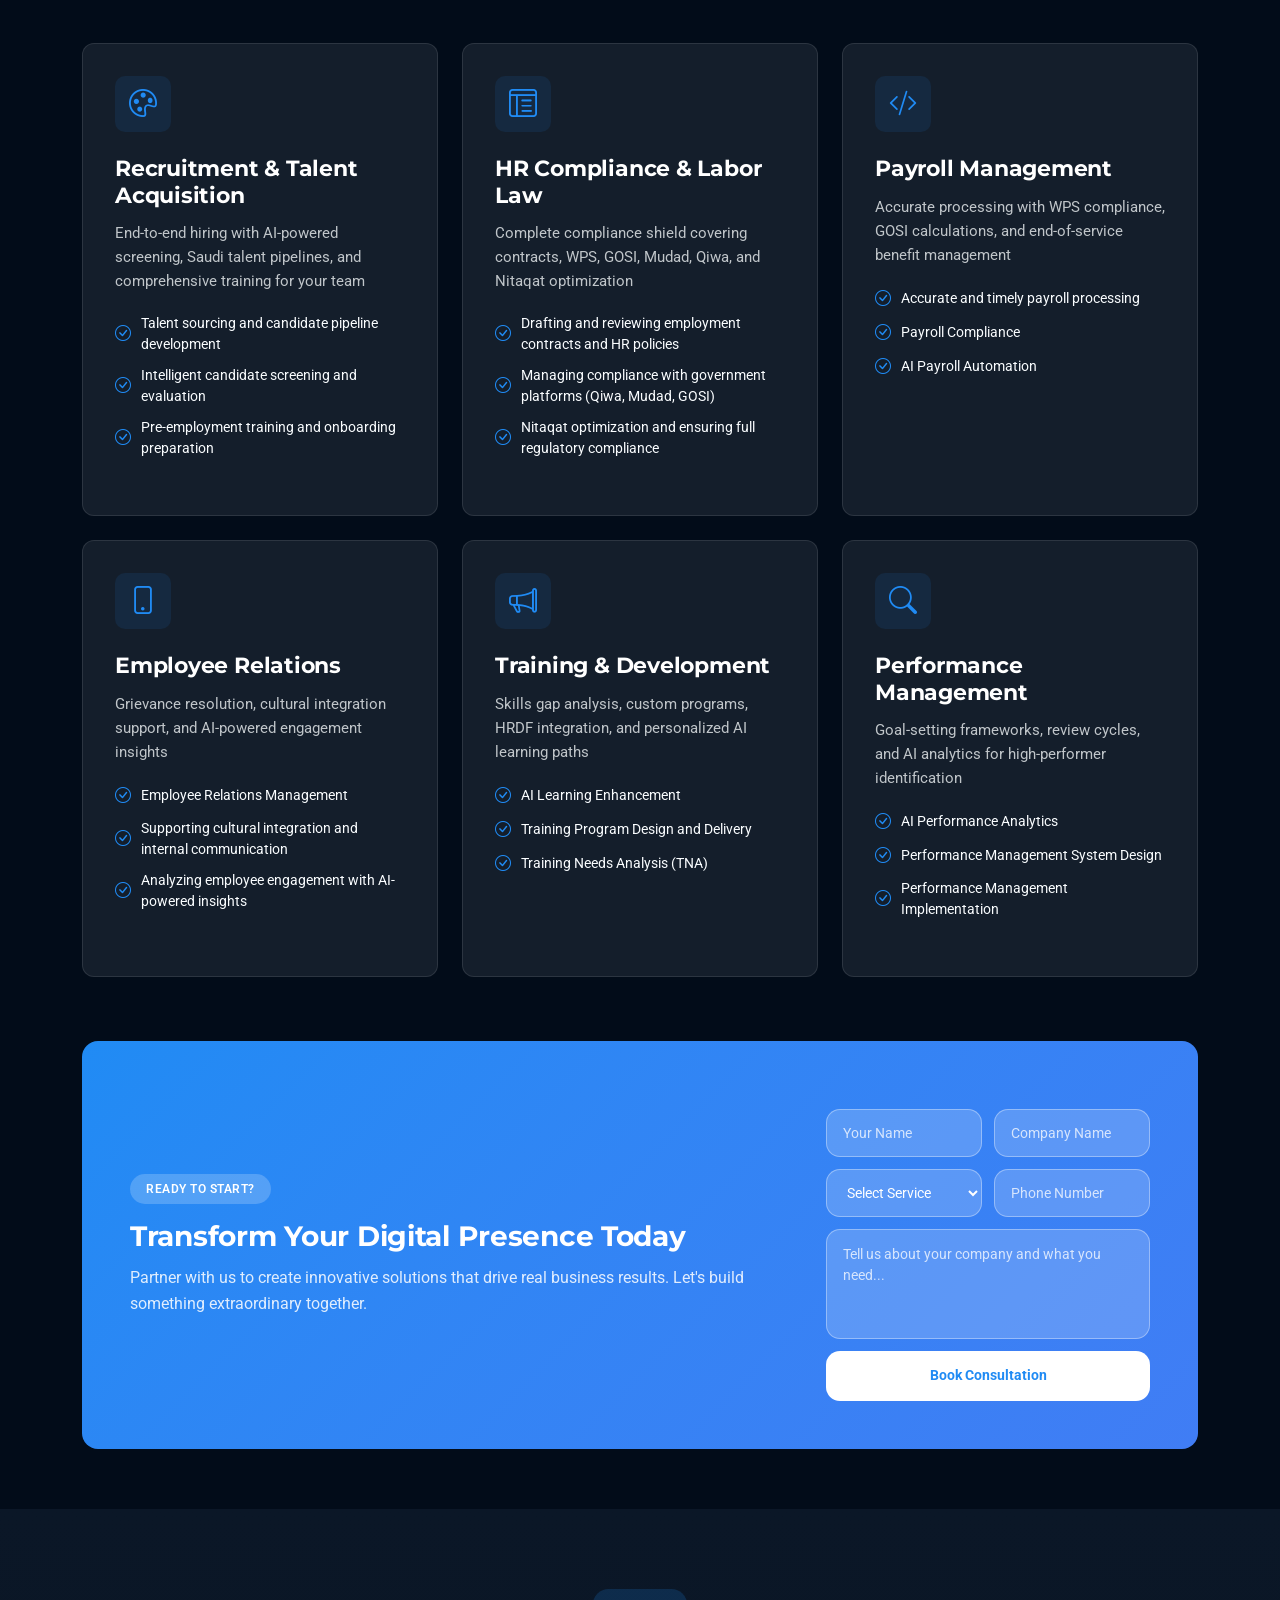
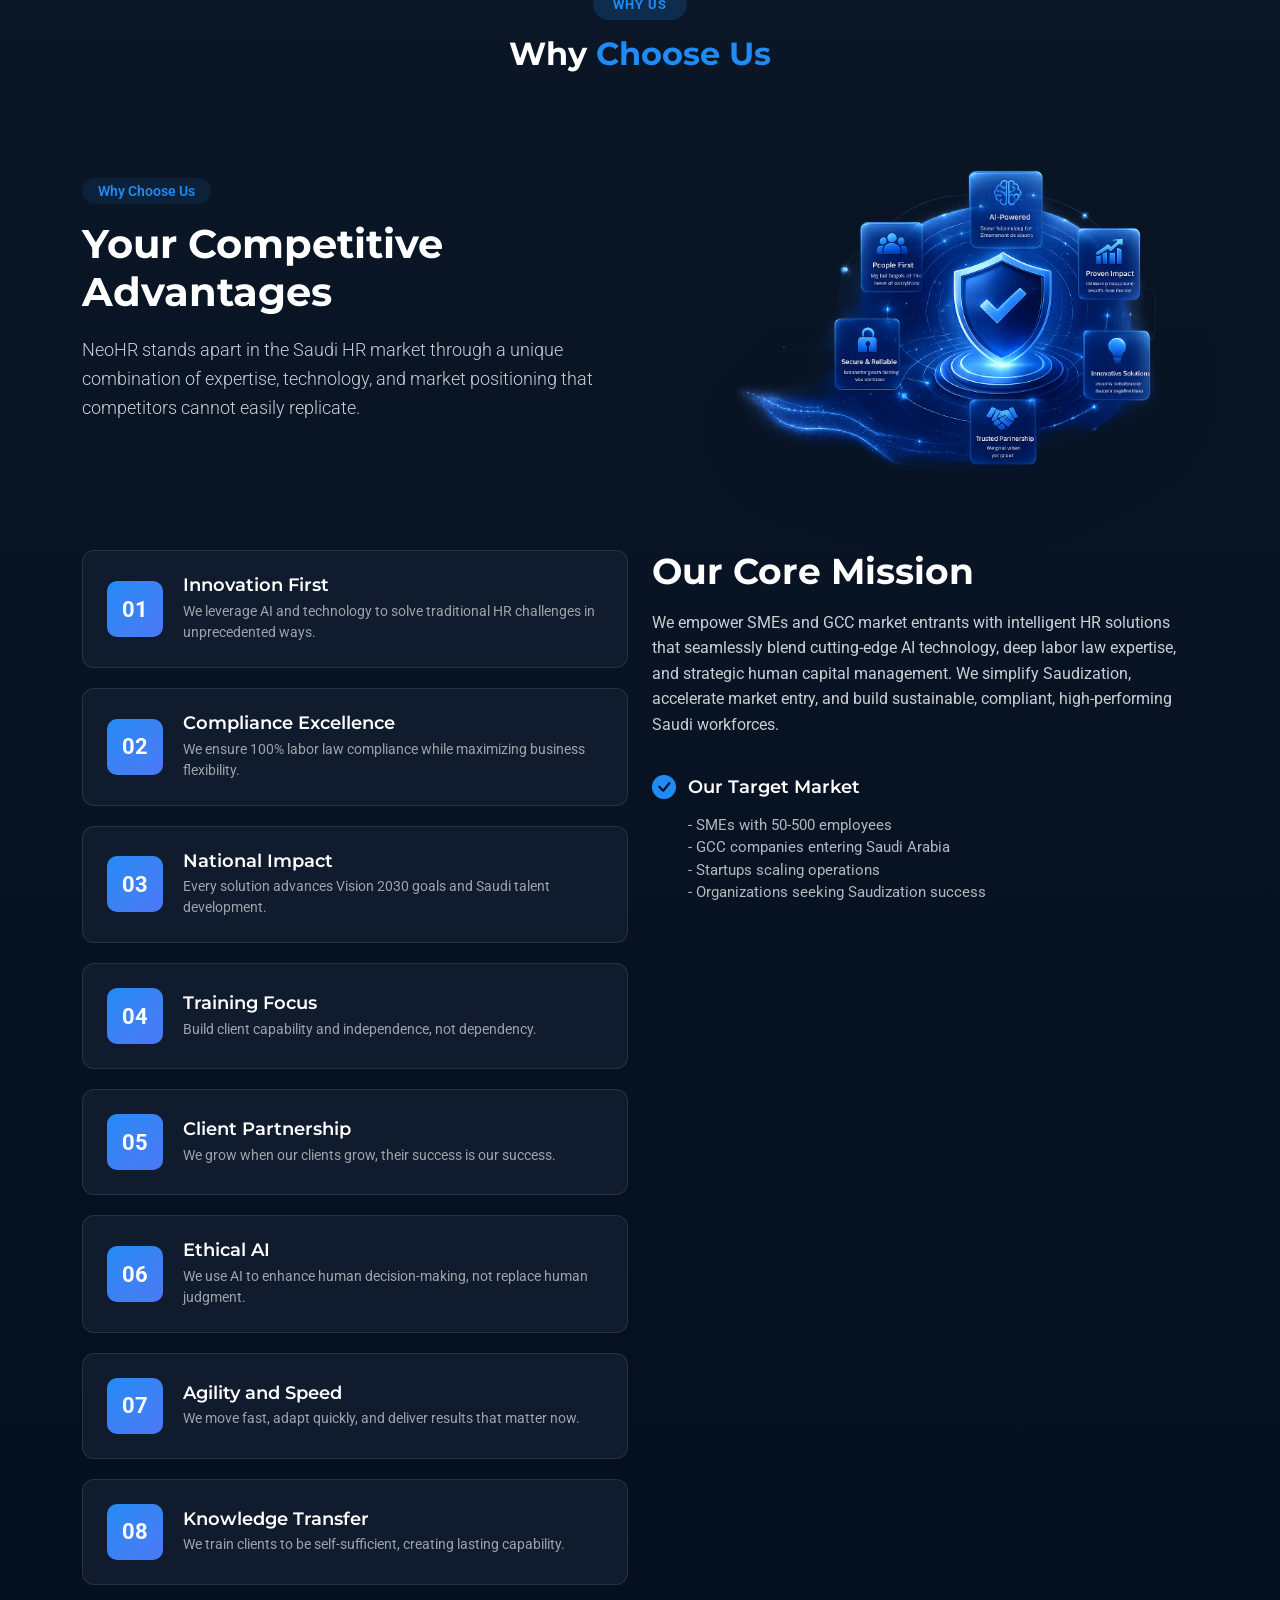
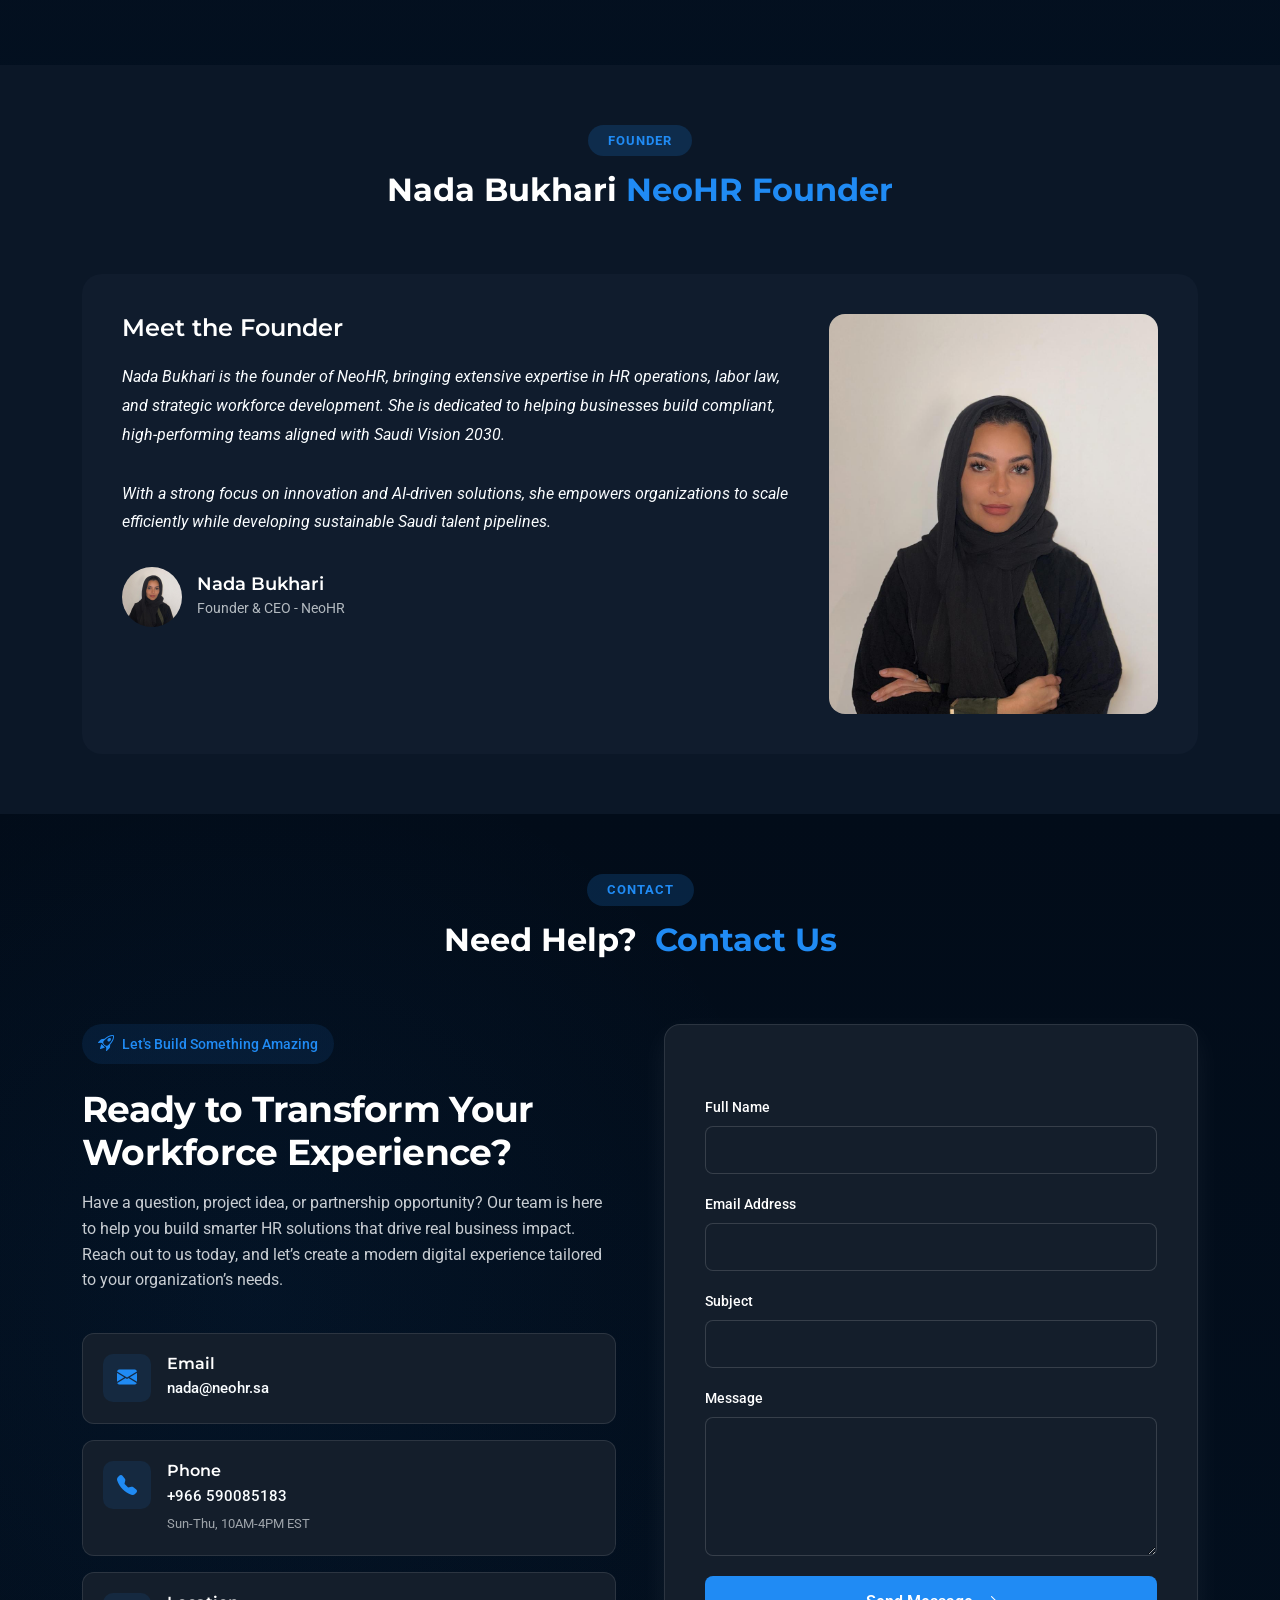
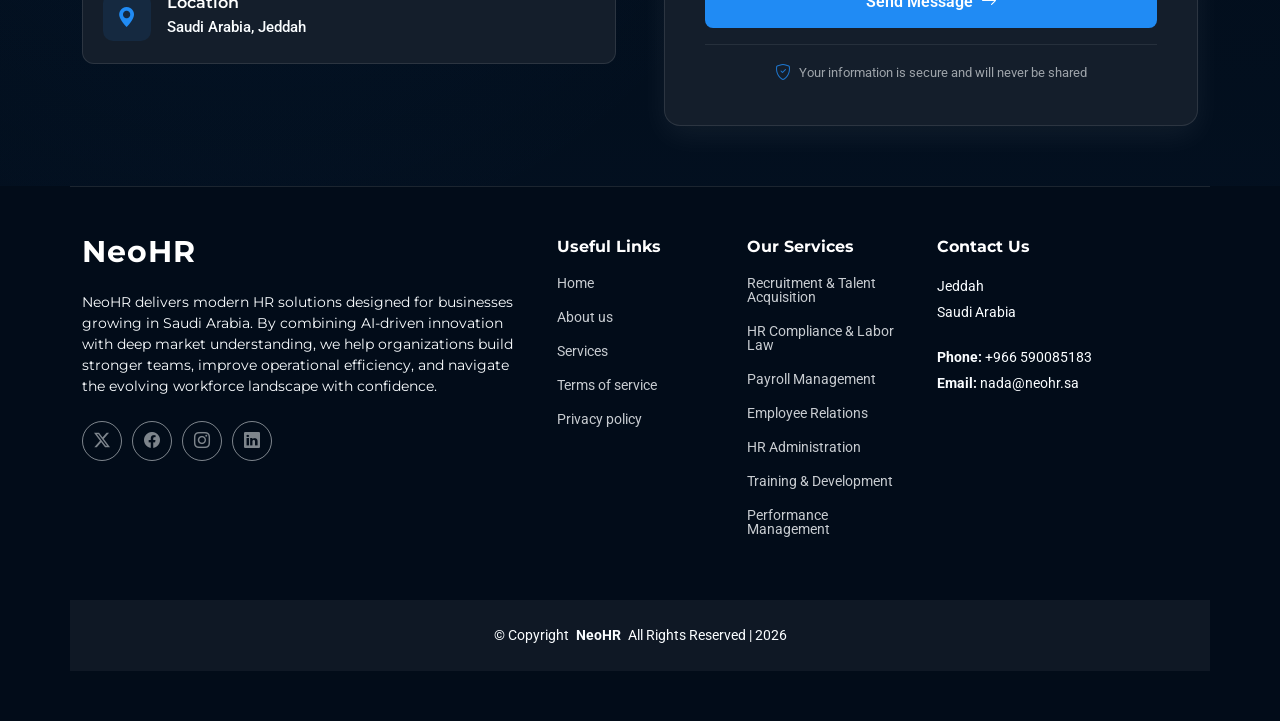
==== commit 8d45695e: "Update index.html" ====
--- a/index.html
+++ b/index.html
@@ -926,12 +926,8 @@
           <a href="index.html" class="logo d-flex align-items-center">
             <span class="sitename">NeoHR</span>
           </a>
-          <p>Our Core Mission
-            We empower SMEs and GCC market entrants with intelligent HR solutions
-            that seamlessly blend cutting-edge AI technology, deep labor law
-            expertise, and strategic human capital management.
-            We simplify Saudization, accelerate market entry, and build sustainable,
-            compliant, high-performing Saudi workforces.</p>
+          <p>NeoHR delivers modern HR solutions designed for businesses growing in Saudi Arabia. By combining AI-driven innovation with deep market understanding, we help organizations build stronger teams, improve operational efficiency, and navigate the evolving workforce landscape with confidence.
+</p>
           <div class="social-links d-flex mt-4">
             <a href=""><i class="bi bi-twitter-x"></i></a>
             <a href=""><i class="bi bi-facebook"></i></a>
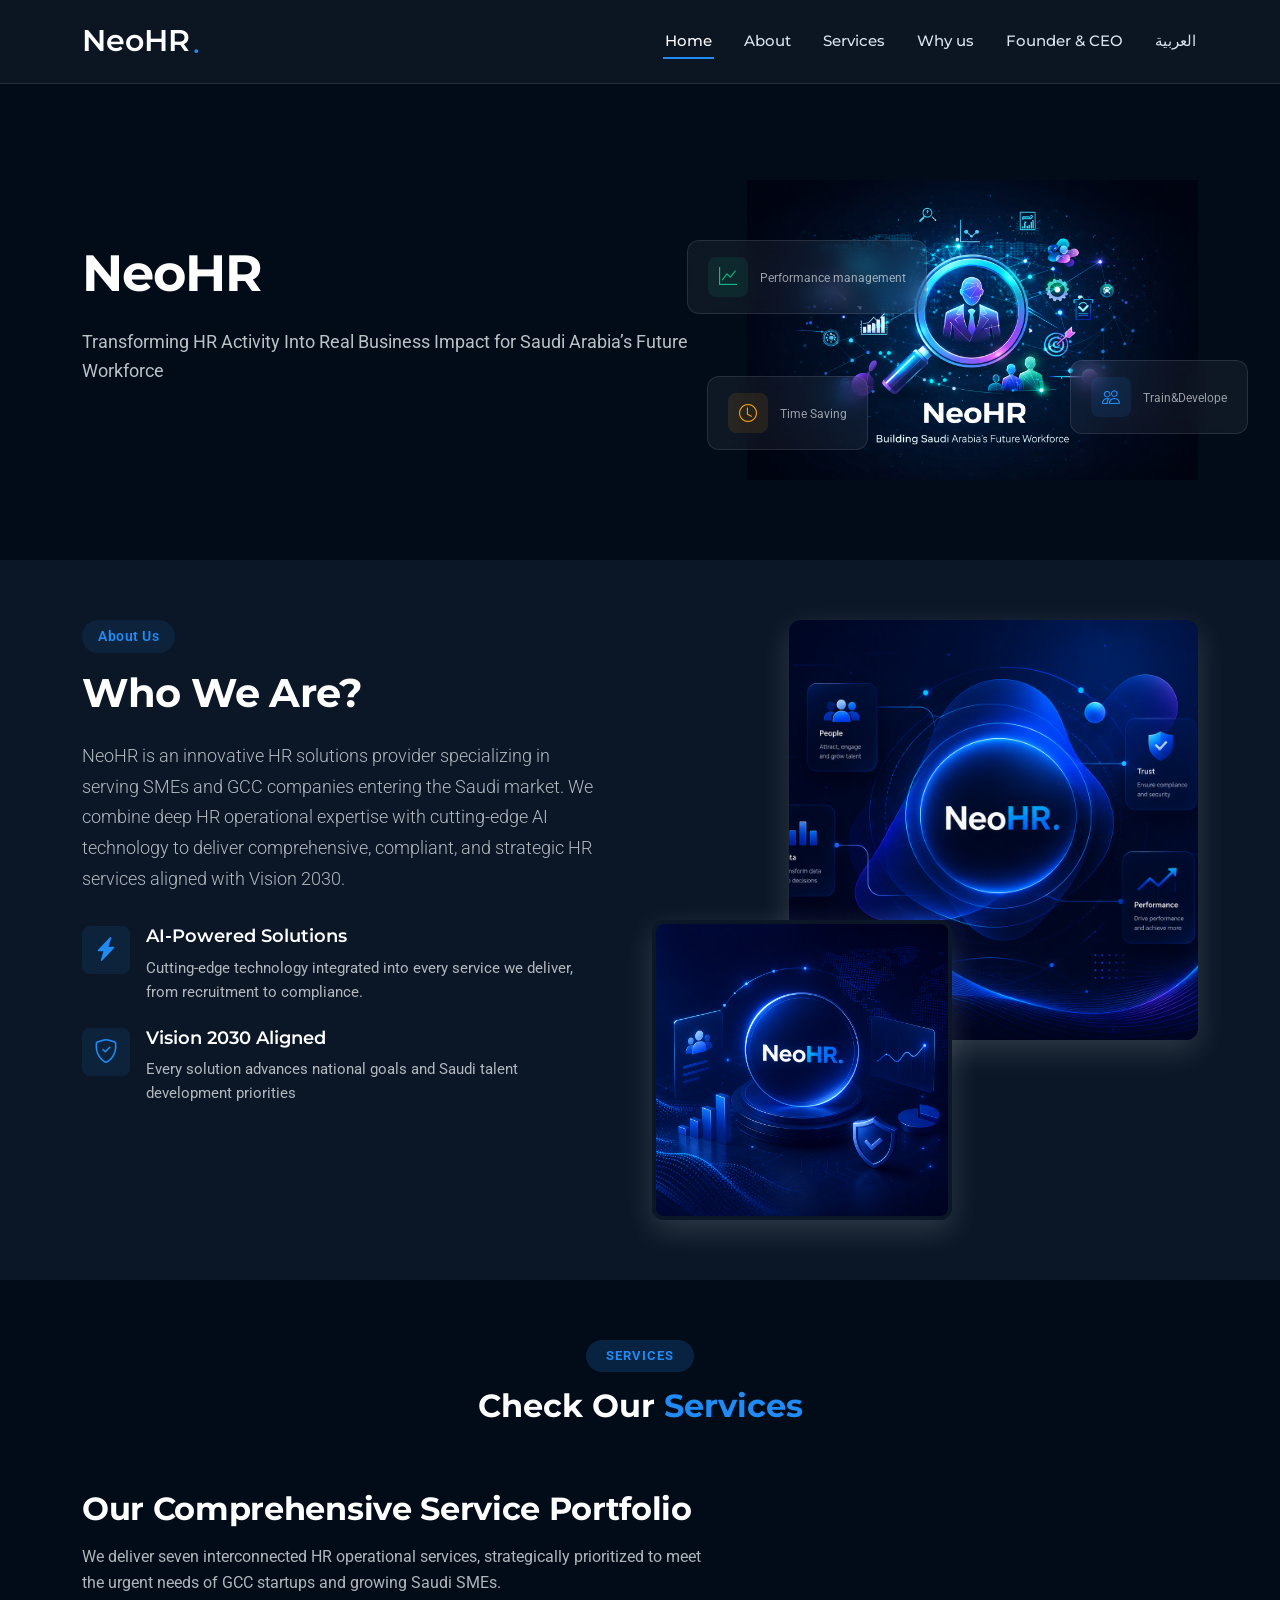
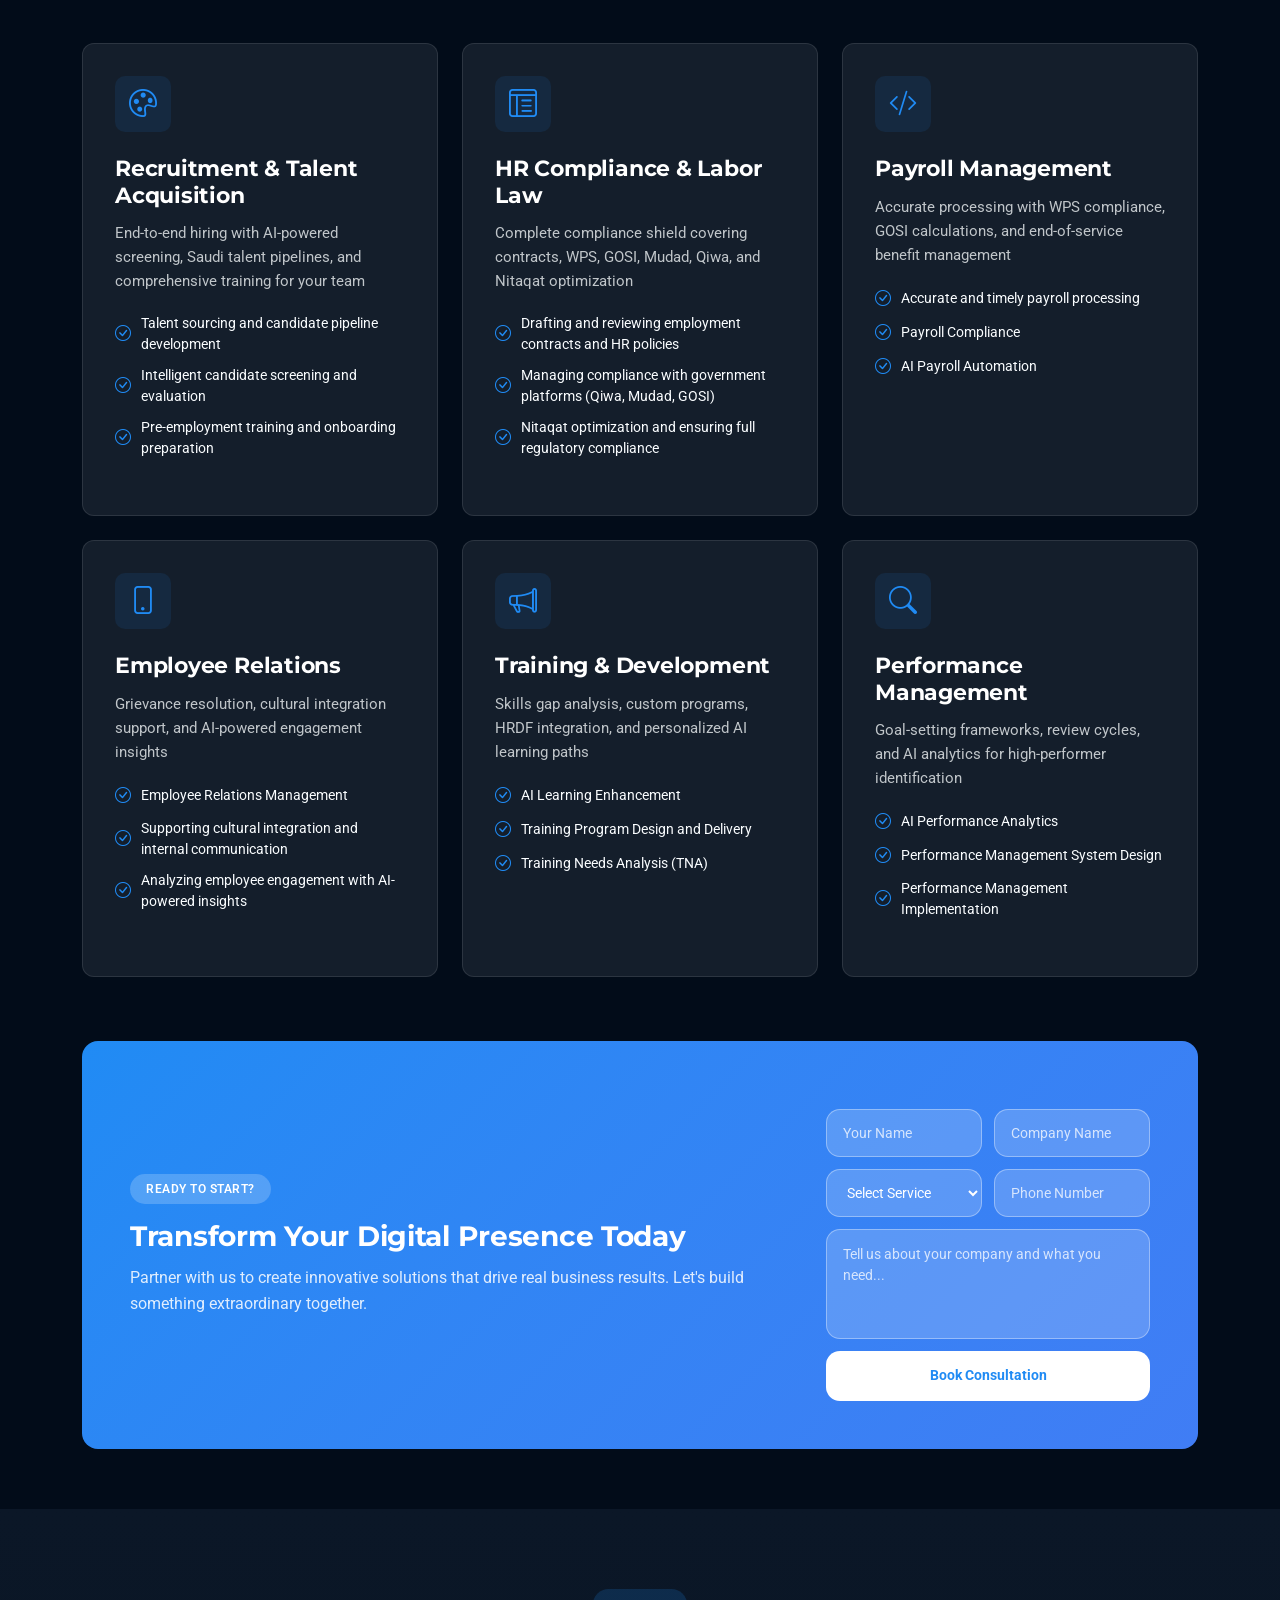
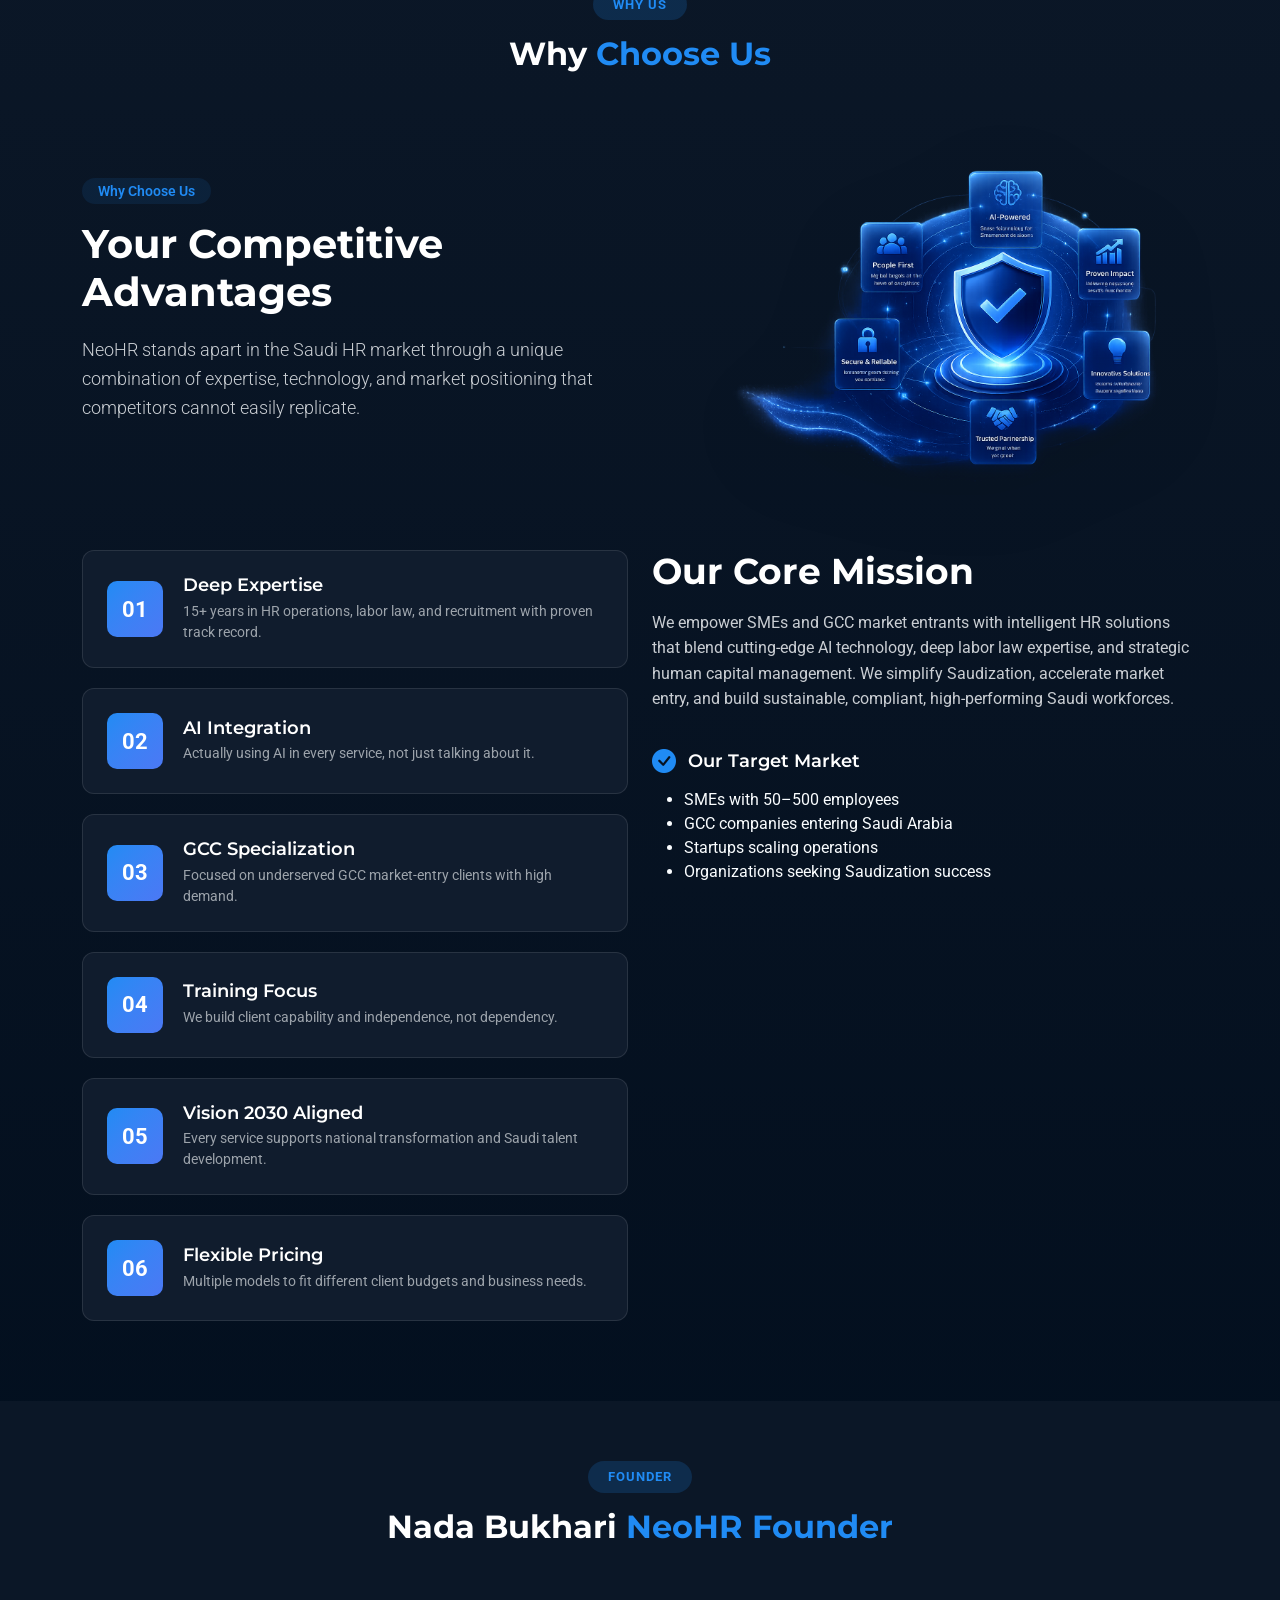
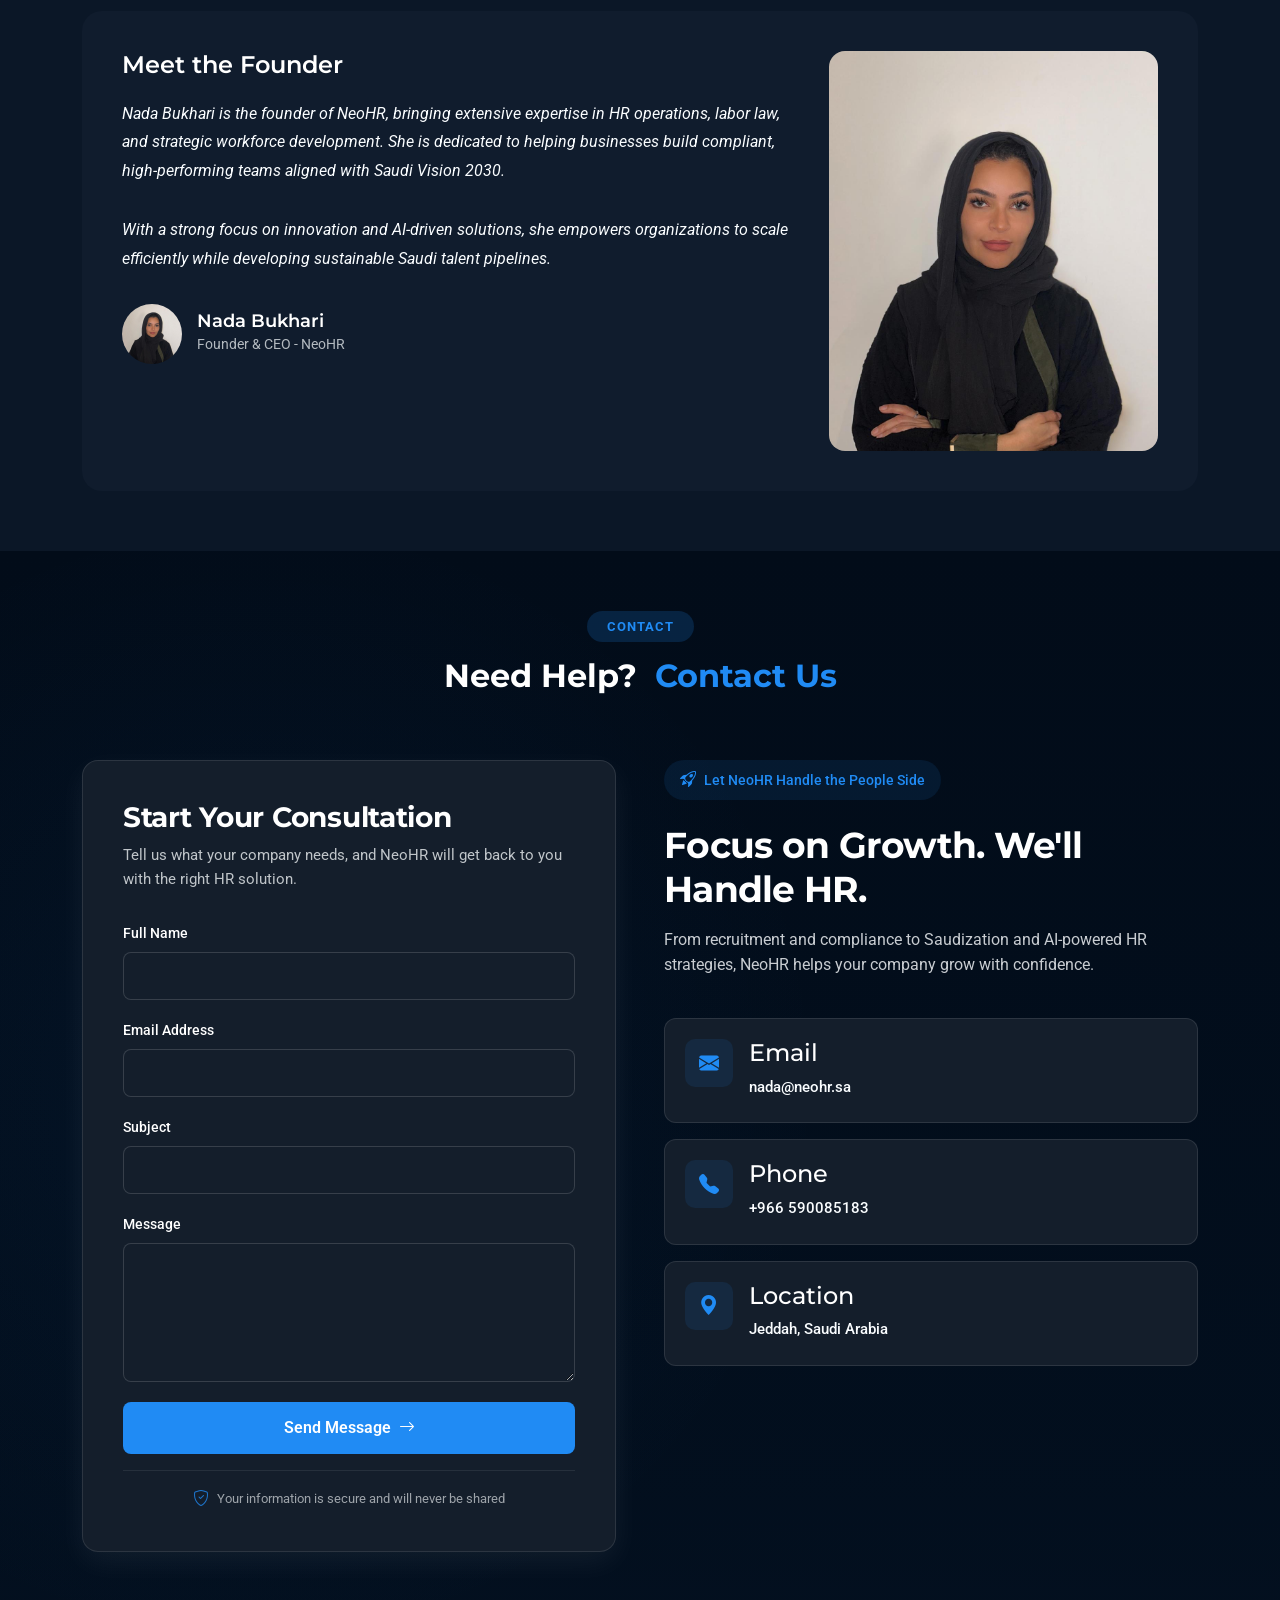
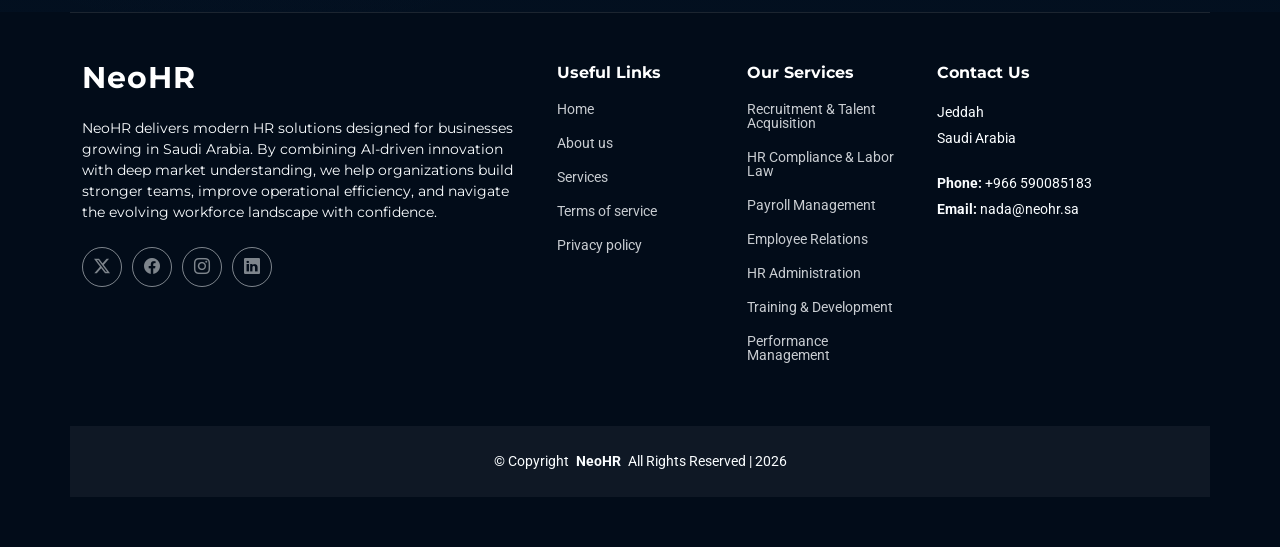
==== commit cce580cd: "Update index.html" ====
--- a/index.html
+++ b/index.html
@@ -467,94 +467,76 @@
 
       <div class="col-lg-6" data-aos="fade-left" data-aos-delay="300">
         <div class="showcase-image">
-          <img src="img/whyChooseUs-pic.png" alt="Digital Solutions" class="img-fluid">
+          <img src="img/whyChooseUs-pic.png" alt="NeoHR HR Solutions" class="img-fluid">
         </div>
       </div>
     </div>
 
-    <div class="row align-items-start">
-
-      <!-- LEFT: Boxes -->
+    <div class="row align-items-start gy-5">
+
       <div class="col-lg-6" data-aos="fade-right" data-aos-delay="300">
         <div class="process-visual">
 
-          <div class="process-step" data-aos="fade-up" data-aos-delay="400">
+          <div class="process-step">
             <div class="step-number">01</div>
             <div class="step-content">
-              <h6>Innovation First</h6>
-              <p>We leverage AI and technology to solve traditional HR challenges in unprecedented ways.</p>
-            </div>
-          </div>
-
-          <div class="process-step" data-aos="fade-up" data-aos-delay="450">
+              <h6>Deep Expertise</h6>
+              <p>15+ years in HR operations, labor law, and recruitment with proven track record.</p>
+            </div>
+          </div>
+
+          <div class="process-step">
             <div class="step-number">02</div>
             <div class="step-content">
-              <h6>Compliance Excellence</h6>
-              <p>We ensure 100% labor law compliance while maximizing business flexibility.</p>
-            </div>
-          </div>
-
-          <div class="process-step" data-aos="fade-up" data-aos-delay="500">
+              <h6>AI Integration</h6>
+              <p>Actually using AI in every service, not just talking about it.</p>
+            </div>
+          </div>
+
+          <div class="process-step">
             <div class="step-number">03</div>
             <div class="step-content">
-              <h6>National Impact</h6>
-              <p>Every solution advances Vision 2030 goals and Saudi talent development.</p>
-            </div>
-          </div>
-
-          <div class="process-step" data-aos="fade-up" data-aos-delay="550">
+              <h6>GCC Specialization</h6>
+              <p>Focused on underserved GCC market-entry clients with high demand.</p>
+            </div>
+          </div>
+
+          <div class="process-step">
             <div class="step-number">04</div>
             <div class="step-content">
               <h6>Training Focus</h6>
-              <p>Build client capability and independence, not dependency.</p>
-            </div>
-          </div>
-
-          <div class="process-step" data-aos="fade-up" data-aos-delay="600">
+              <p>We build client capability and independence, not dependency.</p>
+            </div>
+          </div>
+
+          <div class="process-step">
             <div class="step-number">05</div>
             <div class="step-content">
-              <h6>Client Partnership</h6>
-              <p>We grow when our clients grow, their success is our success.</p>
-            </div>
-          </div>
-
-          <div class="process-step" data-aos="fade-up" data-aos-delay="650">
+              <h6>Vision 2030 Aligned</h6>
+              <p>Every service supports national transformation and Saudi talent development.</p>
+            </div>
+          </div>
+
+          <div class="process-step">
             <div class="step-number">06</div>
             <div class="step-content">
-              <h6>Ethical AI</h6>
-              <p>We use AI to enhance human decision-making, not replace human judgment.</p>
-            </div>
-          </div>
-
-          <div class="process-step" data-aos="fade-up" data-aos-delay="700">
-            <div class="step-number">07</div>
-            <div class="step-content">
-              <h6>Agility and Speed</h6>
-              <p>We move fast, adapt quickly, and deliver results that matter now.</p>
-            </div>
-          </div>
-
-          <div class="process-step" data-aos="fade-up" data-aos-delay="750">
-            <div class="step-number">08</div>
-            <div class="step-content">
-              <h6>Knowledge Transfer</h6>
-              <p>We train clients to be self-sufficient, creating lasting capability.</p>
-            </div>
-          </div>
-
-        </div>
-      </div>
-
-      <!-- RIGHT: Our Core Mission -->
-      <div class="col-lg-6" data-aos="fade-left" data-aos-delay="200">
+              <h6>Flexible Pricing</h6>
+              <p>Multiple models to fit different client budgets and business needs.</p>
+            </div>
+          </div>
+
+        </div>
+      </div>
+
+      <div class="col-lg-6" data-aos="fade-left" data-aos-delay="400">
         <div class="capabilities-content">
           <h3>Our Core Mission</h3>
-          <p>
-            We empower SMEs and GCC market entrants with intelligent HR solutions
-            that seamlessly blend cutting-edge AI technology, deep labor law
-            expertise, and strategic human capital management.
-            We simplify Saudization, accelerate market entry, and build sustainable,
-            compliant, high-performing Saudi workforces.
+
+          <p class="mission-text">
+            We empower SMEs and GCC market entrants with intelligent HR solutions that blend
+            cutting-edge AI technology, deep labor law expertise, and strategic human capital management.
+            We simplify Saudization, accelerate market entry, and build sustainable, compliant,
+            high-performing Saudi workforces.
           </p>
 
           <div class="capability-list">
@@ -564,22 +546,24 @@
                 <h5>Our Target Market</h5>
               </div>
 
-              <p>- SMEs with 50-500 employees</p>
-              <p>- GCC companies entering Saudi Arabia</p>
-              <p>- Startups scaling operations</p>
-              <p>- Organizations seeking Saudization success</p>
-            </div>
-          </div>
+              <ul class="target-list">
+                <li>SMEs with 50–500 employees</li>
+                <li>GCC companies entering Saudi Arabia</li>
+                <li>Startups scaling operations</li>
+                <li>Organizations seeking Saudization success</li>
+              </ul>
+            </div>
+          </div>
+
         </div>
       </div>
 
     </div>
 
   </div>
-
 </section>
 <!-- /Why Us Section -->
-
+    
     <!-- Testimonials Section -->
     <section id="testimonials" class="testimonials section light-background">
 
@@ -807,115 +791,127 @@
     </section> /Team Section -->
 
     <!-- Contact Section -->
-    <section id="contact" class="contact section">
-
-      <!-- Section Title -->
-      <div class="container section-title" data-aos="fade-up">
-        <h2>Contact</h2>
-        <div><span>Need Help?&nbsp;</span> <span class="description-title">Contact Us</span></div>
-      </div><!-- End Section Title -->
-
-      <div class="container">
-
-        <div class="row g-5 align-items-stretch">
-
-          <!-- LEFT COLUMN -->
-          <div class="col-lg-6 d-flex flex-column">
-            <div class="contact-intro">
-              <div class="intro-badge">
-                <i class="bi bi-rocket-takeoff"></i>
-                <span>Let's Build Something Amazing</span>
-              </div>
-              <h2>Ready to Transform Your Workforce Experience?</h2>
-              <p>
-               Have a question, project idea, or partnership opportunity? Our team is here to help you build smarter HR solutions that drive real business impact. Reach out to us today, and let’s create a modern digital experience tailored to your organization’s needs.
-              </p>
-            </div>
-
-            <div class="contact-channels">
-              <div class="channel-card">
-                <div class="channel-icon">
-                  <i class="bi bi-envelope-fill"></i>
-                </div>
-                <div class="channel-info">
-                  <h5>Email</h5>
-                  <p>nada@neohr.sa</p>
-                </div>
-              </div>
-
-              <div class="channel-card">
-                <div class="channel-icon">
-                  <i class="bi bi-telephone-fill"></i>
-                </div>
-                <div class="channel-info">
-                  <h5>Phone</h5>
-                  <p>+966 590085183</p>
-                  <span class="channel-meta">Sun-Thu, 10AM-4PM EST</span>
-                </div>
-              </div>
-
-              <div class="channel-card">
-                <div class="channel-icon">
-                  <i class="bi bi-geo-alt-fill"></i>
-                </div>
-                <div class="channel-info">
-                  <h5>Location</h5>
-                  <p>Saudi Arabia, Jeddah</p>
-                </div>
-              </div>
-            </div>
-          </div>
-
-          <!-- RIGHT COLUMN -->
-          <div class="col-lg-6 d-flex">
-            <div class="form-wrapper w-100">
-              <div class="form-header">
-              </div>
-
-              <form action="forms/contact.php" method="post" class="php-email-form">
-                <div class="form-group">
-                  <label>Full Name</label>
-                  <input type="text" name="name" class="form-control" required="">
-                </div>
-
-                <div class="form-group">
-                  <label>Email Address</label>
-                  <input type="email" name="email" class="form-control" required="">
-                </div>
-
-                <div class="form-group">
-                  <label>Subject</label>
-                  <input type="text" name="subject" class="form-control" required="">
-                </div>
-
-                <div class="form-group">
-                  <label>Message</label>
-                  <textarea name="message" class="form-control" rows="5" required=""></textarea>
-                </div>
-
-                <div class="loading">Loading</div>
-                <div class="error-message"></div>
-                <div class="sent-message">Your message has been sent. Thank you!</div>
-
-                <button type="submit" class="submit-btn">
-                  <span>Send Message</span>
-                  <i class="bi bi-arrow-right"></i>
-                </button>
-
-                <div class="form-footer">
-                  <i class="bi bi-shield-check"></i>
-                  <span>Your information is secure and will never be shared</span>
-                </div>
-              </form>
-            </div>
-          </div>
-
-        </div>
-
-      </div>
-
-    </section><!-- /Contact Section -->
-
+<section id="contact" class="contact section">
+
+  <div class="container section-title" data-aos="fade-up">
+    <h2>Contact</h2>
+    <div><span>Need Help?&nbsp;</span> <span class="description-title">Contact Us</span></div>
+  </div>
+
+  <div class="container">
+
+    <div class="row g-5 align-items-start">
+
+      <!-- FORM COLUMN -->
+      <div class="col-lg-6" data-aos="fade-right" data-aos-delay="100">
+        <div class="form-wrapper">
+          <div class="form-header">
+            <h3>Start Your Consultation</h3>
+            <p>Tell us what your company needs, and NeoHR will get back to you with the right HR solution.</p>
+          </div>
+
+          <form action="https://formsubmit.co/nada@neohr.sa" method="POST" class="php-email-form">
+
+            <input type="hidden" name="_captcha" value="false">
+            <input type="hidden" name="_subject" value="New NeoHR Contact Form Message">
+            <input type="hidden" name="_template" value="table">
+            <input type="hidden" name="_next" value="https://neohr.sa/">
+
+            <div class="form-group">
+              <label>Full Name</label>
+              <input type="text" name="Full Name" class="form-control" required>
+            </div>
+
+            <div class="form-group">
+              <label>Email Address</label>
+              <input type="email" name="Email Address" class="form-control" required>
+            </div>
+
+            <div class="form-group">
+              <label>Subject</label>
+              <input type="text" name="Subject" class="form-control" required>
+            </div>
+
+            <div class="form-group">
+              <label>Message</label>
+              <textarea name="Message" class="form-control" rows="5" required></textarea>
+            </div>
+
+            <button type="submit" class="submit-btn">
+              <span>Send Message</span>
+              <i class="bi bi-arrow-right"></i>
+            </button>
+
+            <div class="form-footer">
+              <i class="bi bi-shield-check"></i>
+              <span>Your information is secure and will never be shared</span>
+            </div>
+
+          </form>
+        </div>
+      </div>
+
+      <!-- CONTACT INFO COLUMN -->
+      <div class="col-lg-6" data-aos="fade-left" data-aos-delay="200">
+        <div class="contact-info-column">
+
+          <div class="contact-intro">
+            <div class="intro-badge">
+              <i class="bi bi-rocket-takeoff"></i>
+              <span>Let NeoHR Handle the People Side</span>
+            </div>
+
+            <h2>Focus on Growth. We'll Handle HR.</h2>
+
+            <p>
+              From recruitment and compliance to Saudization and AI-powered HR strategies,
+              NeoHR helps your company grow with confidence.
+            </p>
+          </div>
+
+          <div class="contact-channels">
+
+            <div class="channel-card">
+              <div class="channel-icon">
+                <i class="bi bi-envelope-fill"></i>
+              </div>
+              <div class="channel-info">
+                <h4>Email</h4>
+                <p>nada@neohr.sa</p>
+              </div>
+            </div>
+
+            <div class="channel-card">
+              <div class="channel-icon">
+                <i class="bi bi-telephone-fill"></i>
+              </div>
+              <div class="channel-info">
+                <h4>Phone</h4>
+                <p>+966 590085183</p>
+              </div>
+            </div>
+
+            <div class="channel-card">
+              <div class="channel-icon">
+                <i class="bi bi-geo-alt-fill"></i>
+              </div>
+              <div class="channel-info">
+                <h4>Location</h4>
+                <p>Jeddah, Saudi Arabia</p>
+              </div>
+            </div>
+
+          </div>
+
+        </div>
+      </div>
+
+    </div>
+
+  </div>
+</section>
+<!-- /Contact Section -->
+    
   </main>
 
   <footer id="footer" class="footer">
@@ -987,7 +983,6 @@
 
   <!-- Vendor JS Files -->
   <script src="assets/vendor/bootstrap/js/bootstrap.bundle.min.js"></script>
-  <script src="assets/vendor/php-email-form/validate.js"></script>
   <script src="assets/vendor/aos/aos.js"></script>
   <script src="assets/vendor/glightbox/js/glightbox.min.js"></script>
   <script src="assets/vendor/purecounter/purecounter_vanilla.js"></script>
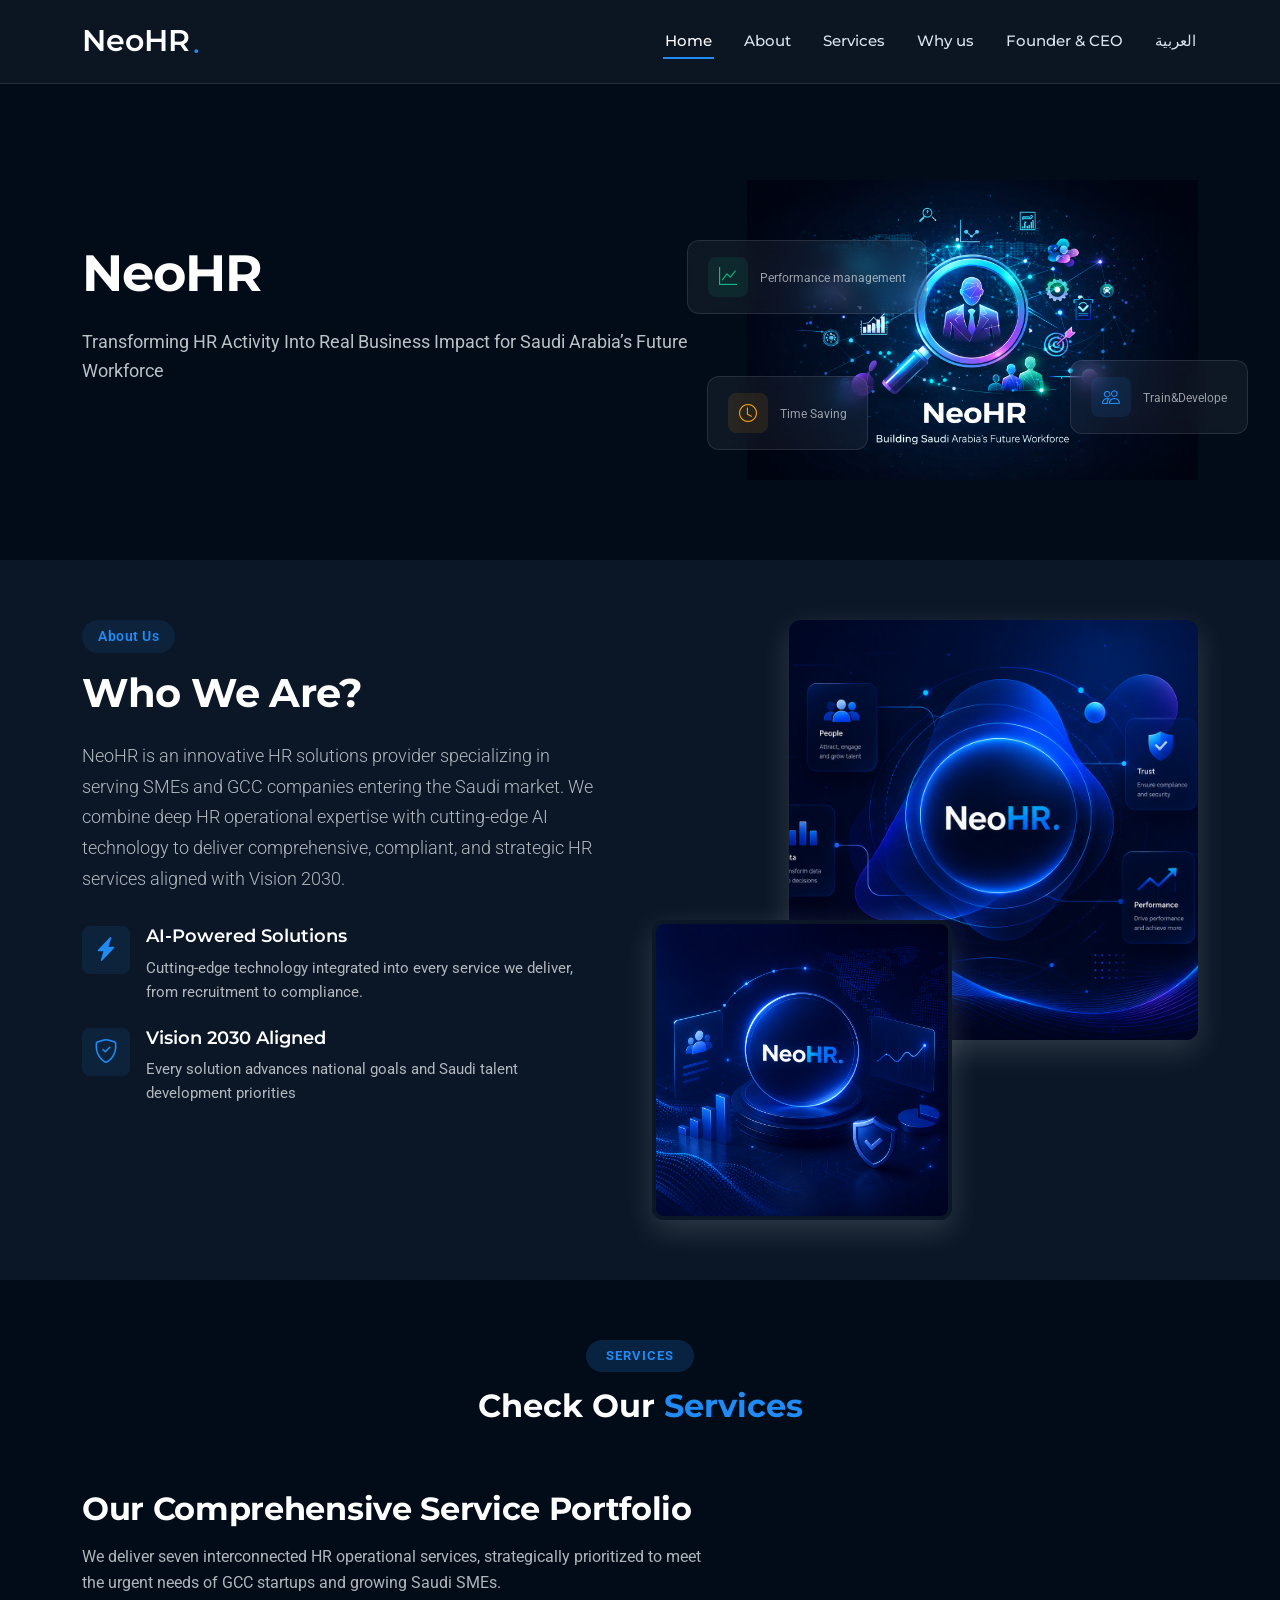
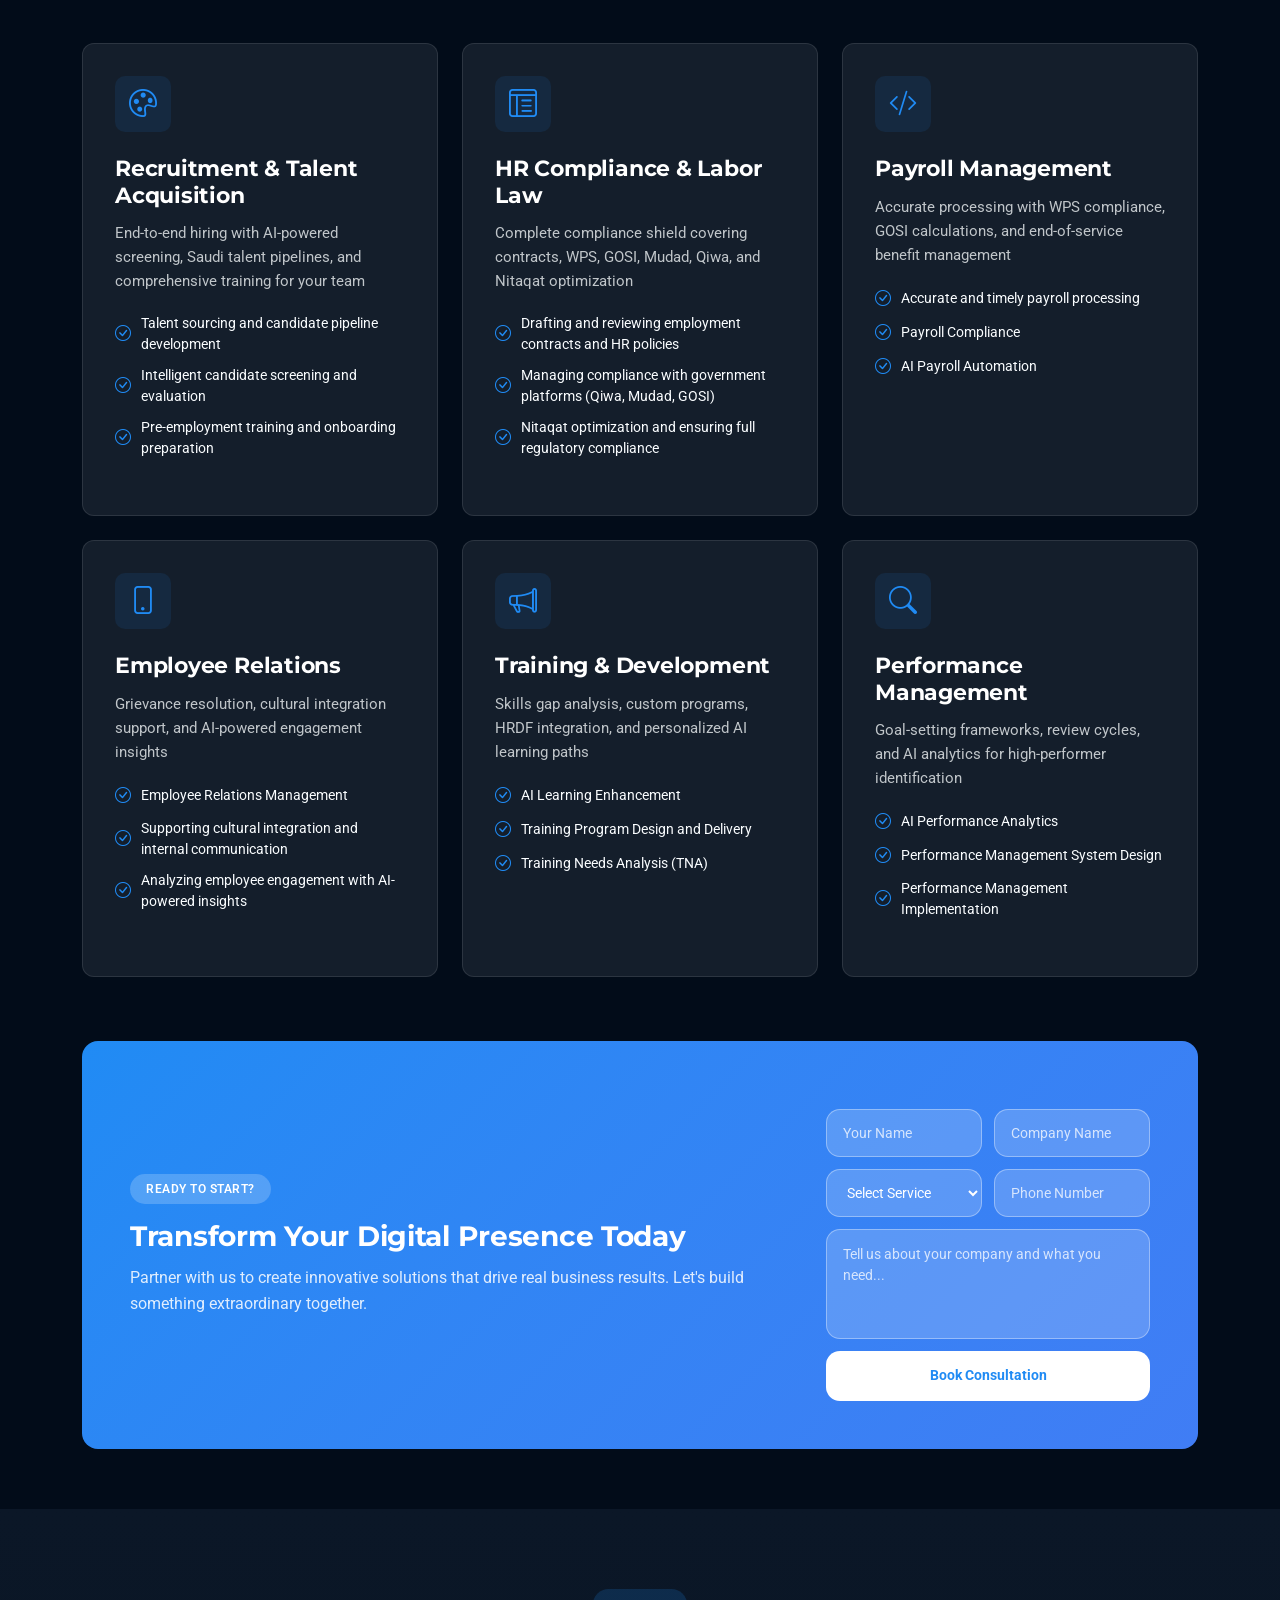
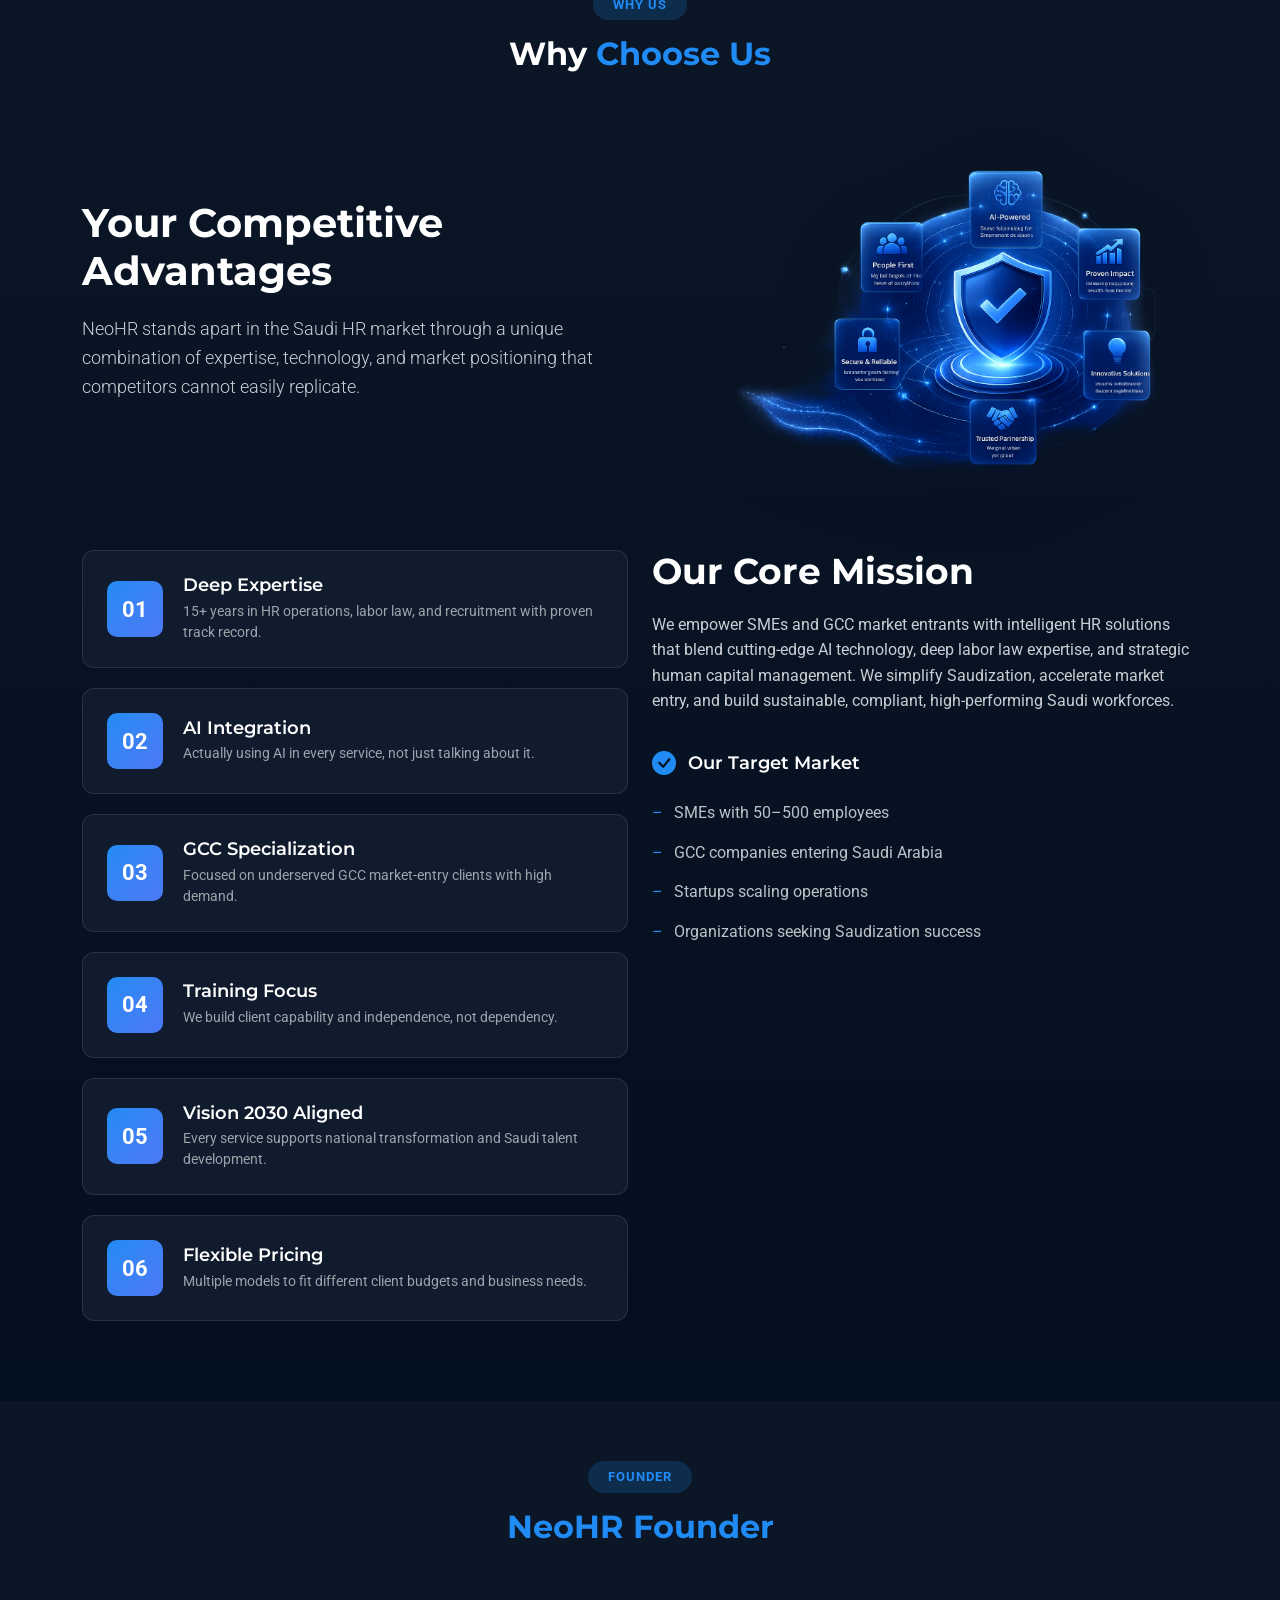
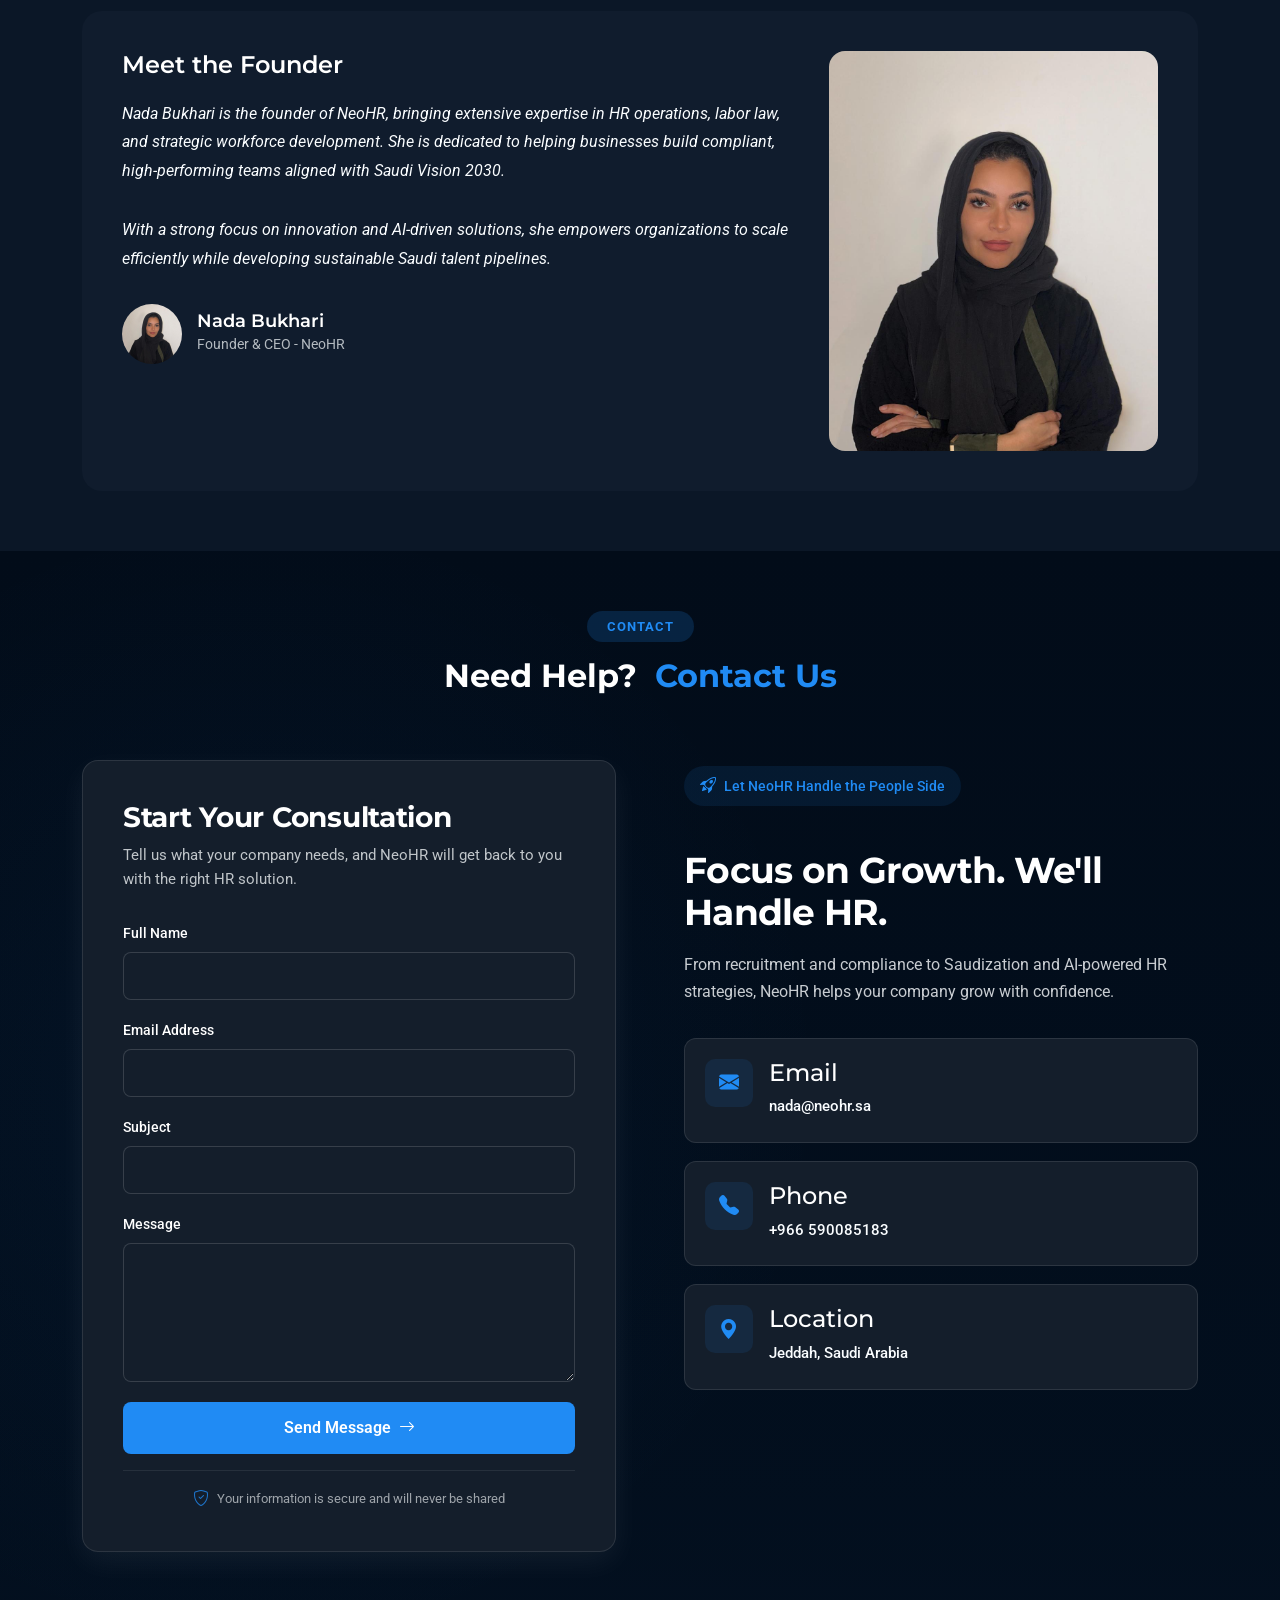
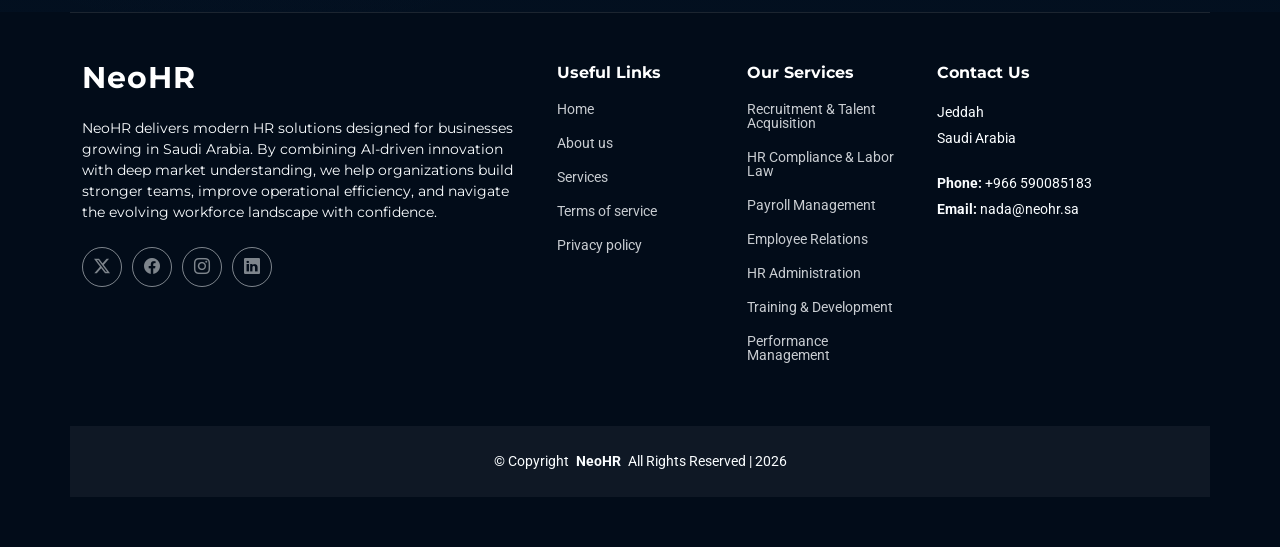
==== commit a47ef44c: "Update index.html" ====
--- a/index.html
+++ b/index.html
@@ -456,7 +456,6 @@
     <div class="row align-items-center mb-5">
       <div class="col-lg-6" data-aos="fade-right" data-aos-delay="200">
         <div class="intro-content">
-          <span class="badge">Why Choose Us</span>
           <h2>Your Competitive Advantages</h2>
           <p class="lead">
             NeoHR stands apart in the Saudi HR market through a unique combination of expertise,
@@ -570,7 +569,7 @@
       <!-- Section Title -->
       <div id="Founder" class="container section-title" data-aos="fade-up">
         <h2>Founder</h2>
-        <div><span>Nada Bukhari</span> <span class="description-title">NeoHR Founder</span></div>
+        <div><span></span> <span class="description-title">NeoHR Founder</span></div>
       </div><!-- End Section Title -->
 
       <div class="container" data-aos="fade-up" data-aos-delay="100">
--- a/css/main.css
+++ b/css/main.css
@@ -4917,4 +4917,155 @@
   .cta-banner .consultation-form button {
     grid-column: span 1 !important;
   }
-}+}
+
+/* ==============================
+   NeoHR Fixes - Why Us + Contact
+   ============================== */
+
+/* Why Us spacing fix */
+.why-us .capabilities-content {
+  padding-top: 0;
+}
+
+.why-us .capabilities-content h3 {
+  margin-bottom: 18px;
+}
+
+.why-us .mission-text {
+  margin-bottom: 34px;
+}
+
+.why-us .target-list {
+  list-style: none;
+  padding: 0;
+  margin: 18px 0 0 0;
+}
+
+.why-us .target-list li {
+  position: relative;
+  padding-left: 22px;
+  margin-bottom: 14px;
+  color: color-mix(in srgb, var(--default-color), transparent 25%);
+  line-height: 1.6;
+}
+
+.why-us .target-list li::before {
+  content: "–";
+  position: absolute;
+  left: 0;
+  color: var(--accent-color);
+}
+
+/* Contact layout fix */
+.contact .row {
+  align-items: flex-start !important;
+}
+
+.contact .form-wrapper {
+  width: 100%;
+  height: auto;
+  margin-top: 0 !important;
+}
+
+.contact .contact-info-column {
+  width: 100%;
+  height: auto;
+  padding: 6px 0 0 0;
+}
+
+.contact .contact-intro {
+  margin-bottom: 32px;
+}
+
+.contact .contact-intro h2 {
+  margin-top: 20px;
+  margin-bottom: 18px;
+  line-height: 1.15;
+}
+
+.contact .contact-intro p {
+  margin-bottom: 0;
+  max-width: 520px;
+  line-height: 1.7;
+}
+
+.contact .contact-channels {
+  display: flex;
+  flex-direction: column;
+  gap: 18px;
+}
+
+.contact .channel-card {
+  width: 100%;
+}
+
+/* Desktop spacing */
+@media (min-width: 992px) {
+  .contact .form-wrapper,
+  .contact .contact-info-column {
+    max-width: 100%;
+  }
+
+  .contact .contact-info-column {
+    padding-left: 20px;
+  }
+}
+
+/* Tablet + Mobile */
+@media (max-width: 991px) {
+  .why-us .capabilities-content {
+    margin-top: 34px;
+  }
+
+  .why-us .process-visual {
+    margin-bottom: 0;
+  }
+
+  .contact .contact-info-column {
+    margin-top: 42px;
+    padding-left: 0;
+  }
+
+  .contact .contact-intro {
+    margin-bottom: 26px;
+  }
+
+  .contact .contact-intro h2 {
+    font-size: 30px;
+  }
+}
+
+/* Small phones */
+@media (max-width: 576px) {
+  .why-us .capabilities-content {
+    margin-top: 38px;
+  }
+
+  .why-us .mission-text {
+    margin-bottom: 28px;
+  }
+
+  .contact .form-wrapper {
+    padding: 28px 22px;
+  }
+
+  .contact .contact-info-column {
+    margin-top: 36px;
+  }
+
+  .contact .contact-intro h2 {
+    font-size: 26px;
+  }
+
+  .contact .channel-card {
+    flex-direction: row;
+    text-align: left;
+    align-items: center;
+  }
+
+  .contact .channel-card .channel-icon {
+    margin: 0;
+    flex-shrink: 0;
+  }
+}
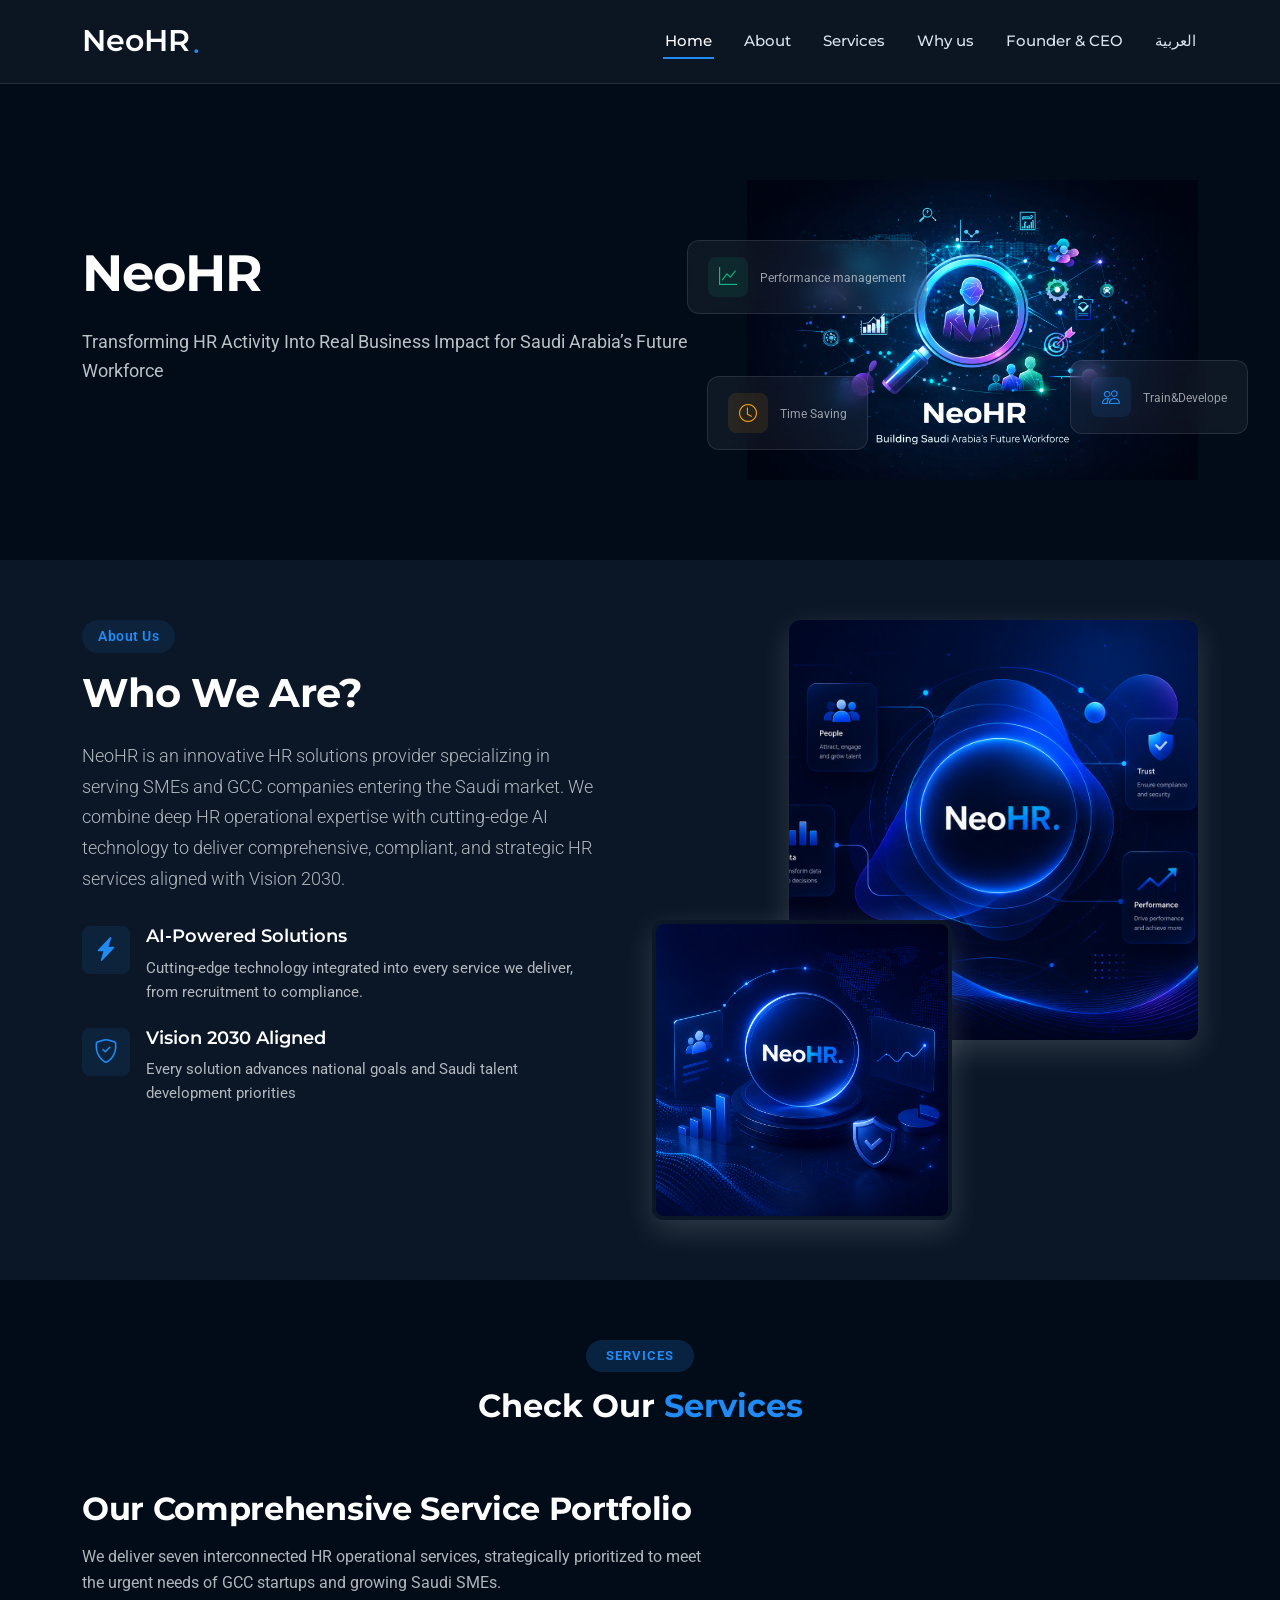
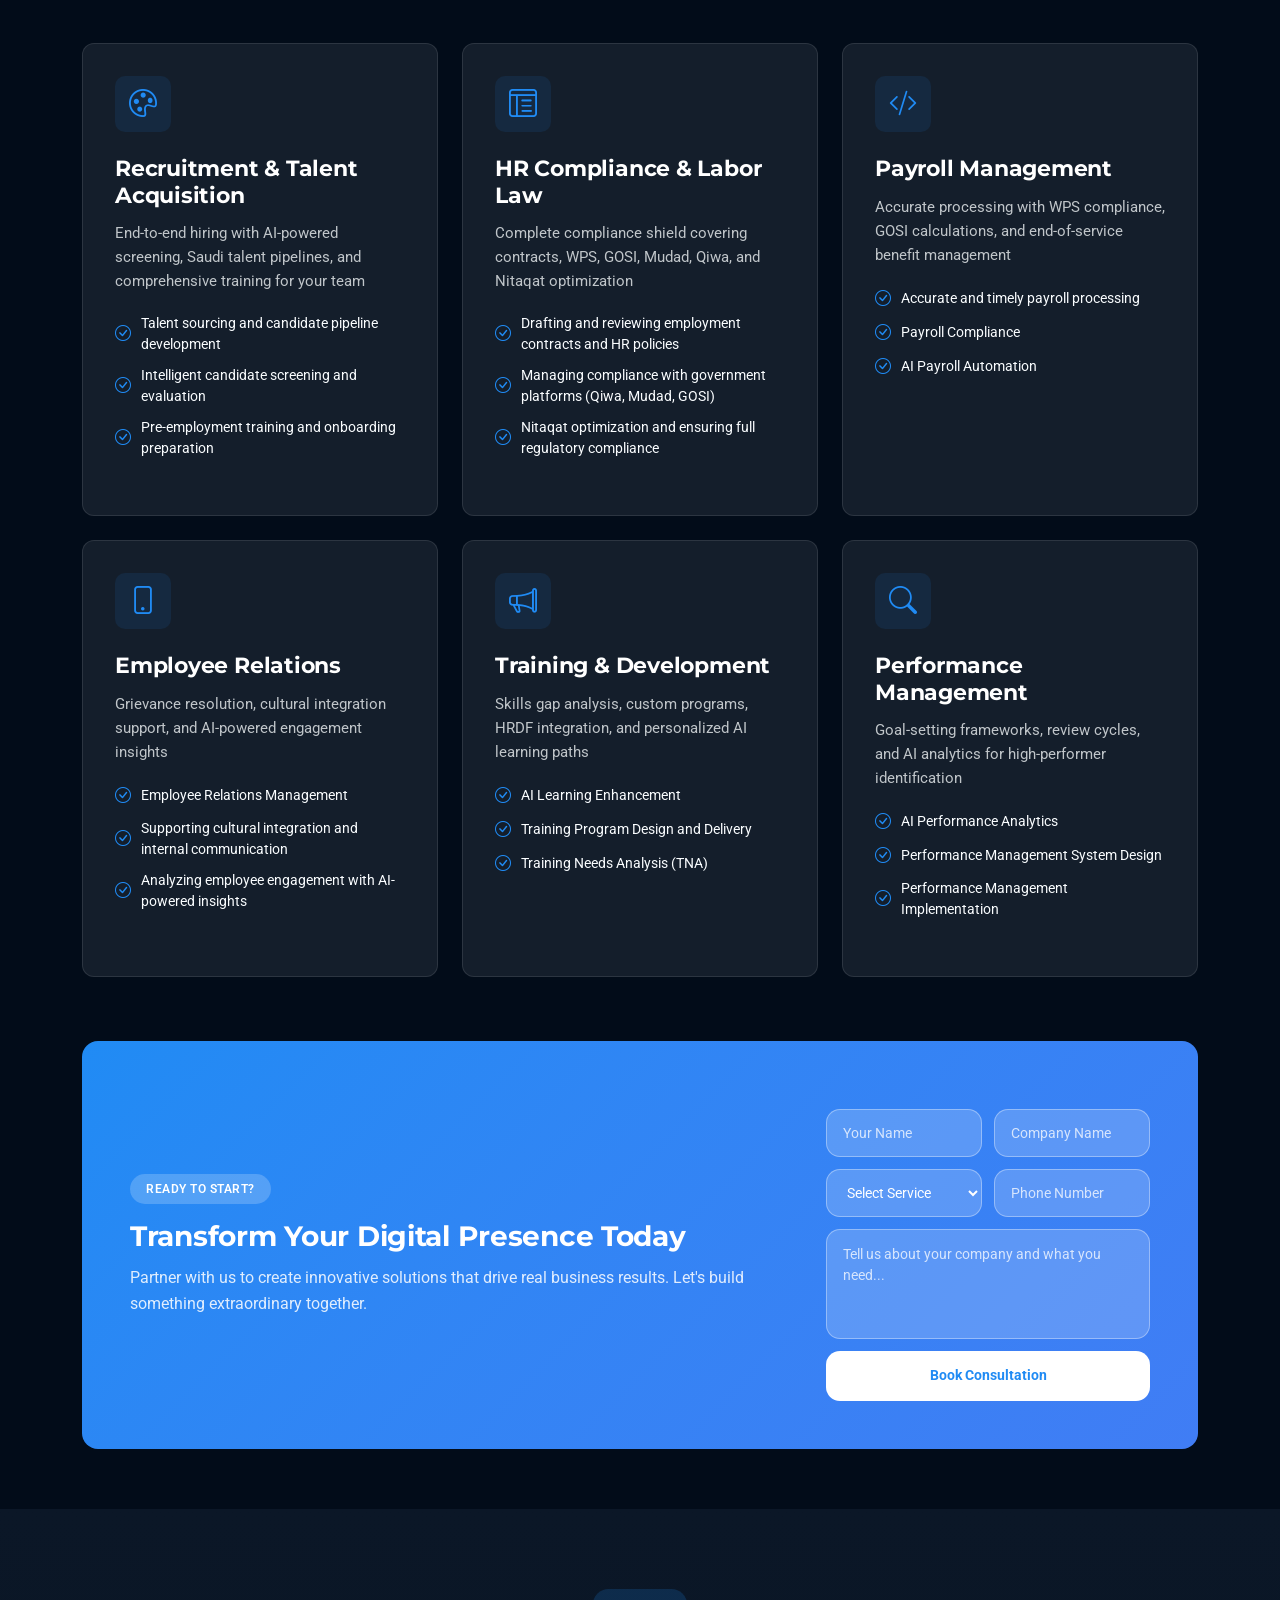
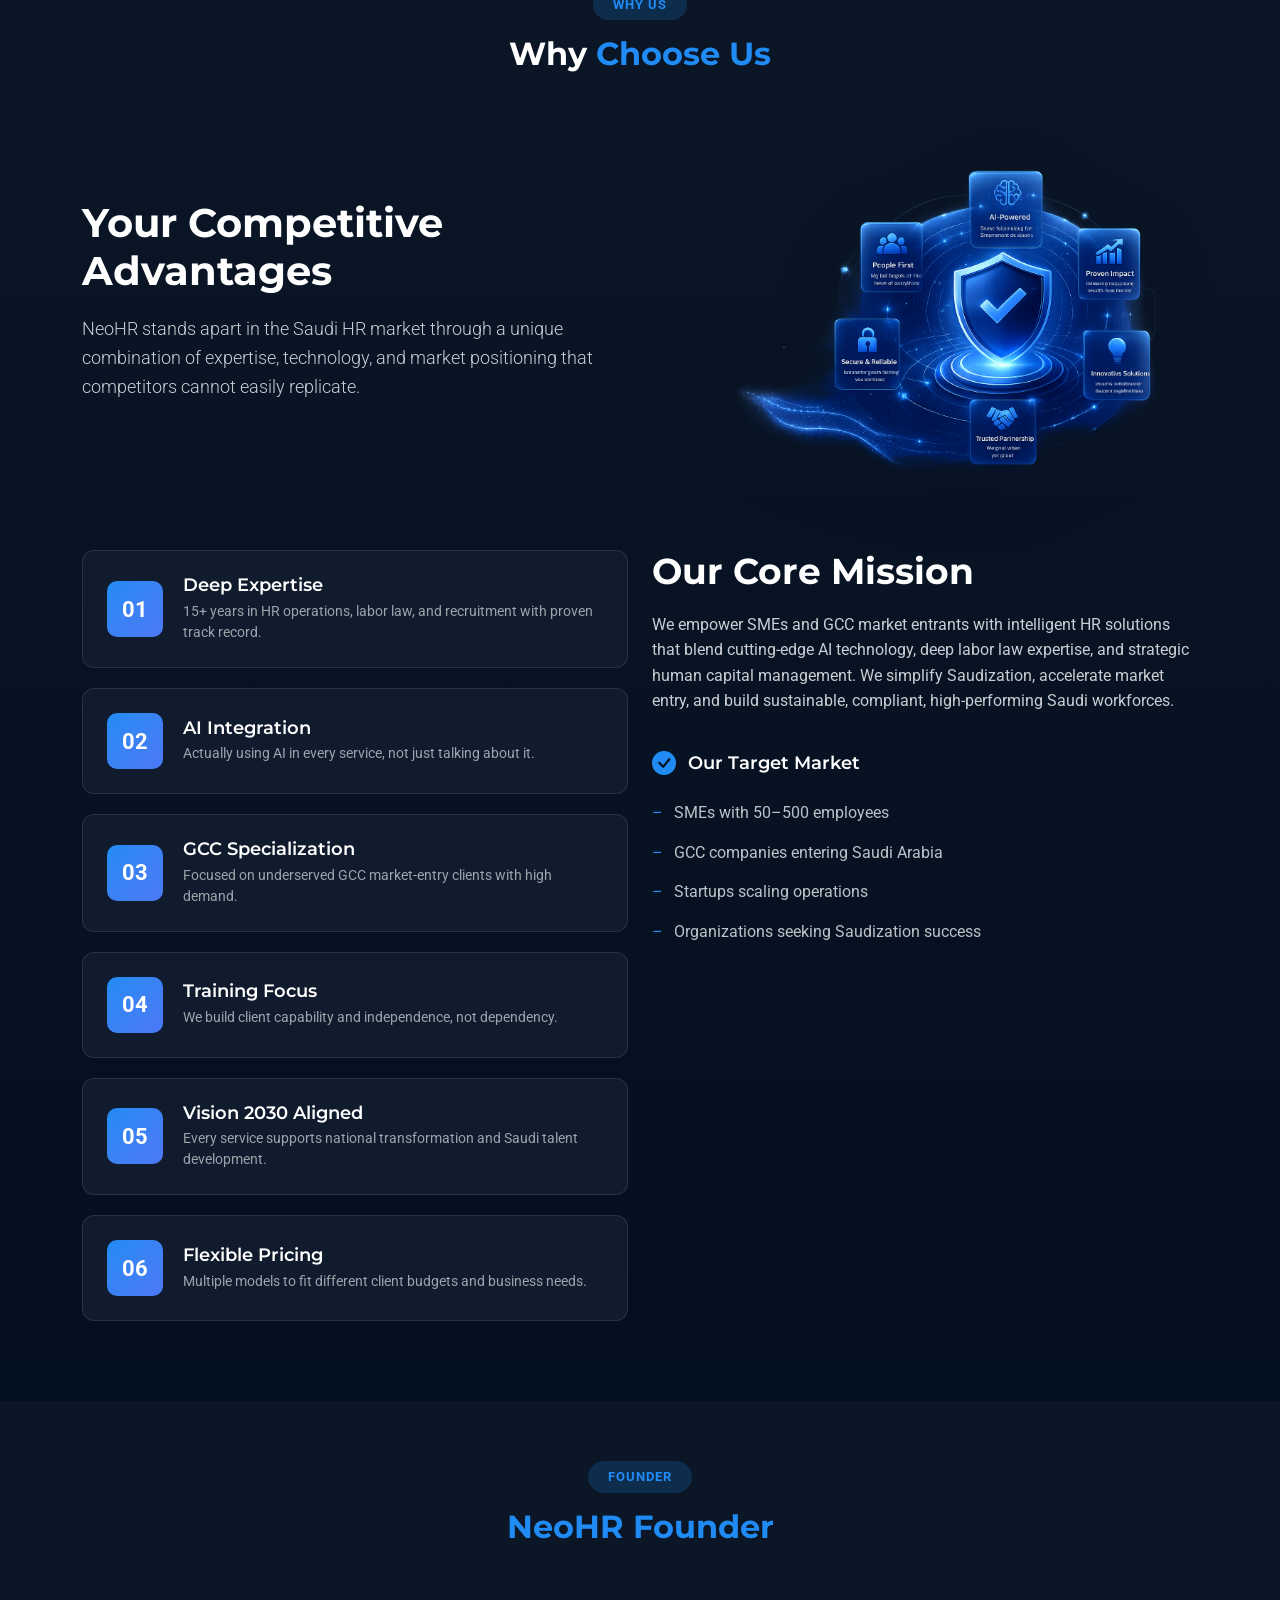
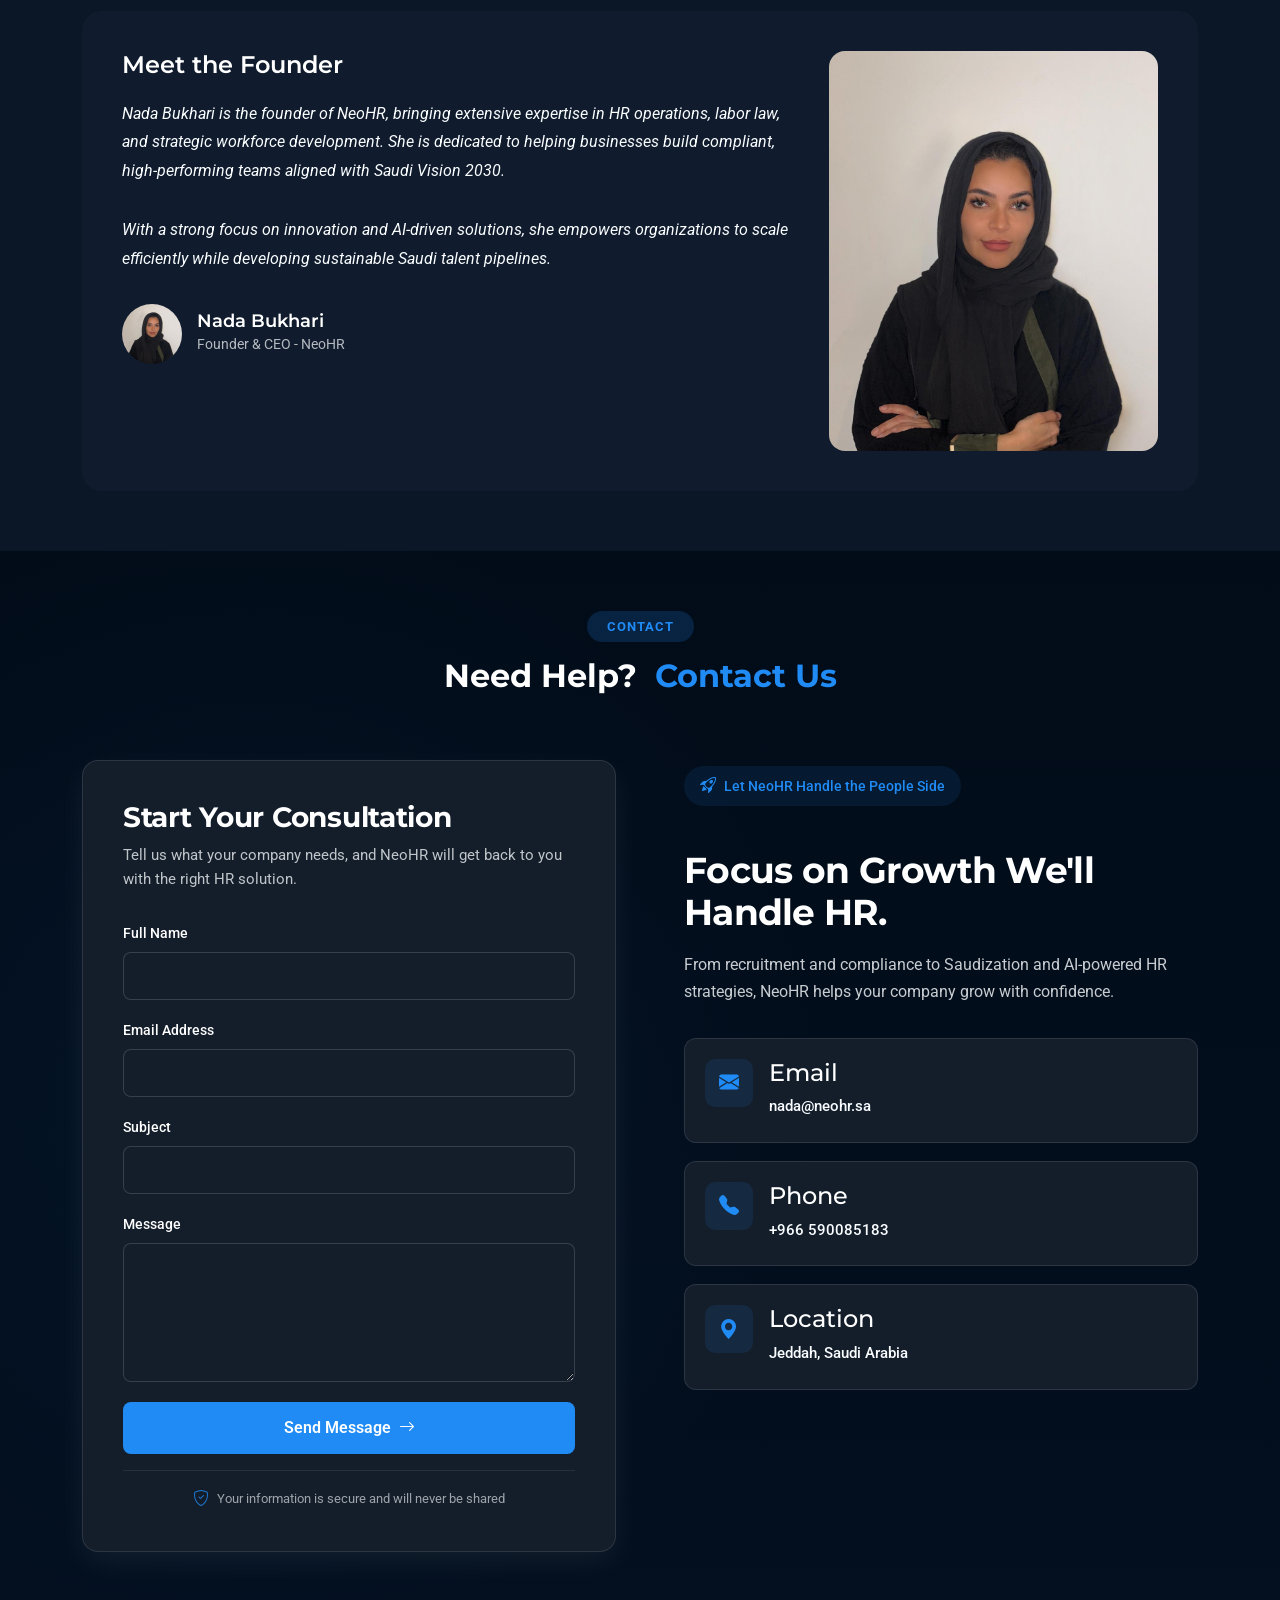
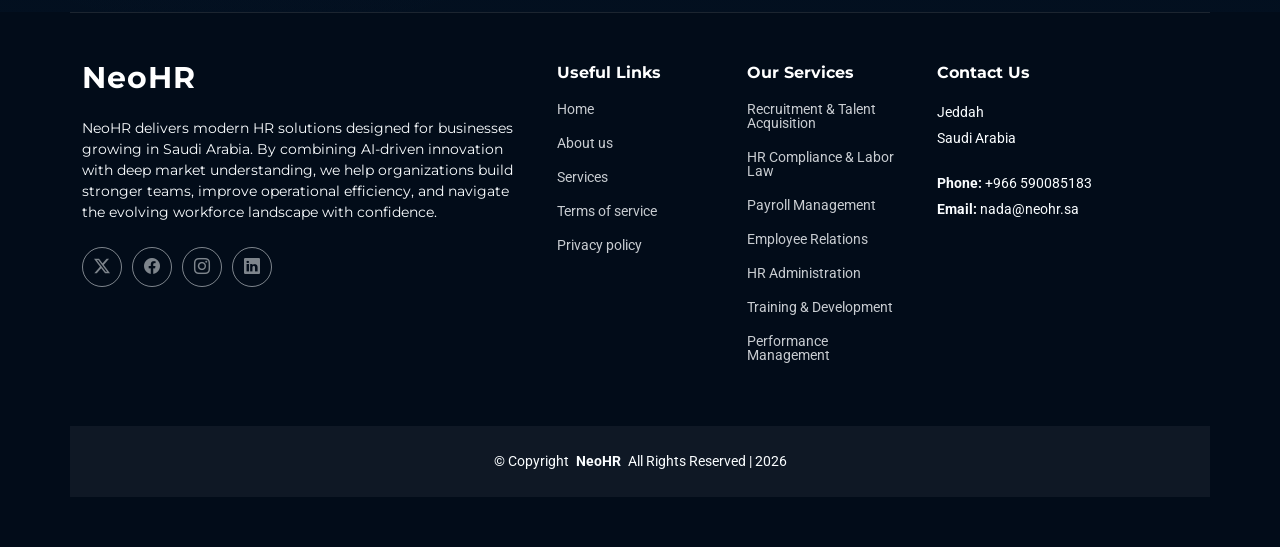
==== commit ac3e695b: "Fix heading text in index.html" ====
--- a/index.html
+++ b/index.html
@@ -860,7 +860,7 @@
               <span>Let NeoHR Handle the People Side</span>
             </div>
 
-            <h2>Focus on Growth. We'll Handle HR.</h2>
+            <h2>Focus on Growth We'll Handle HR.</h2>
 
             <p>
               From recruitment and compliance to Saudization and AI-powered HR strategies,
